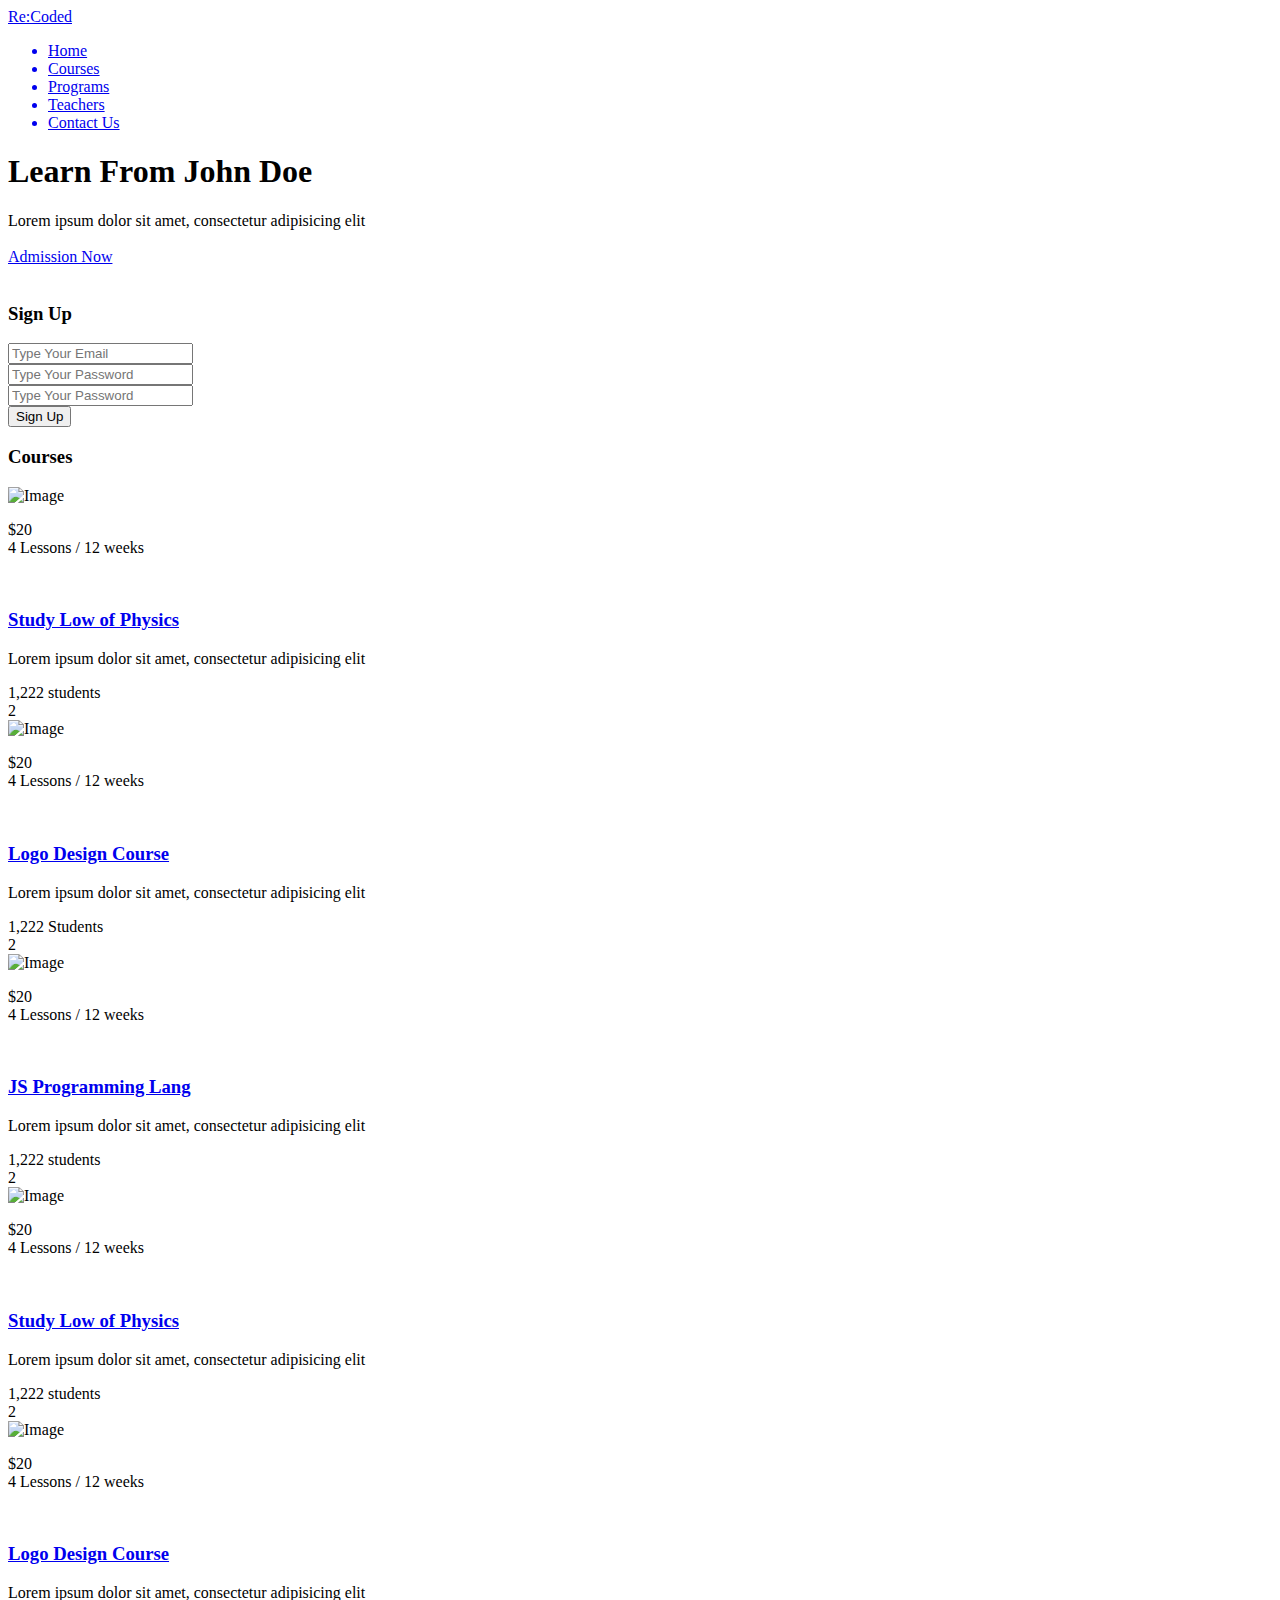
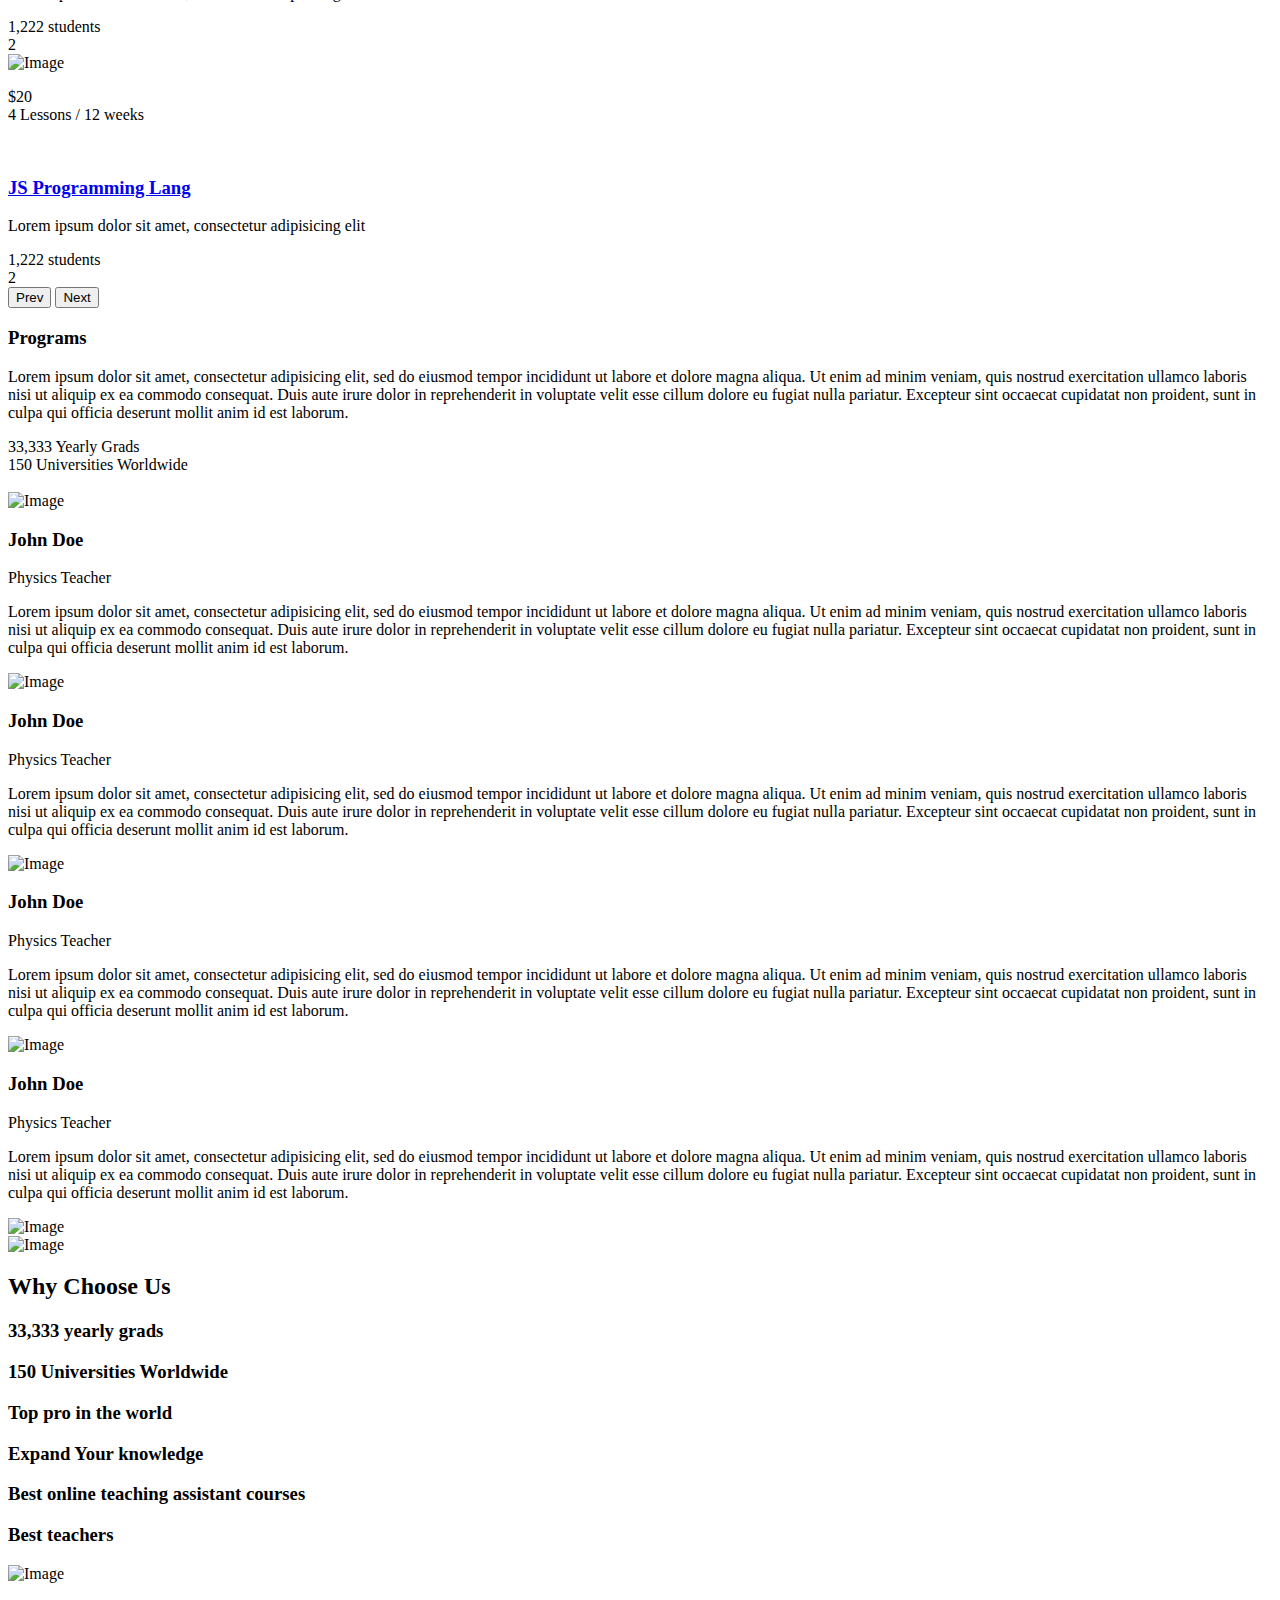
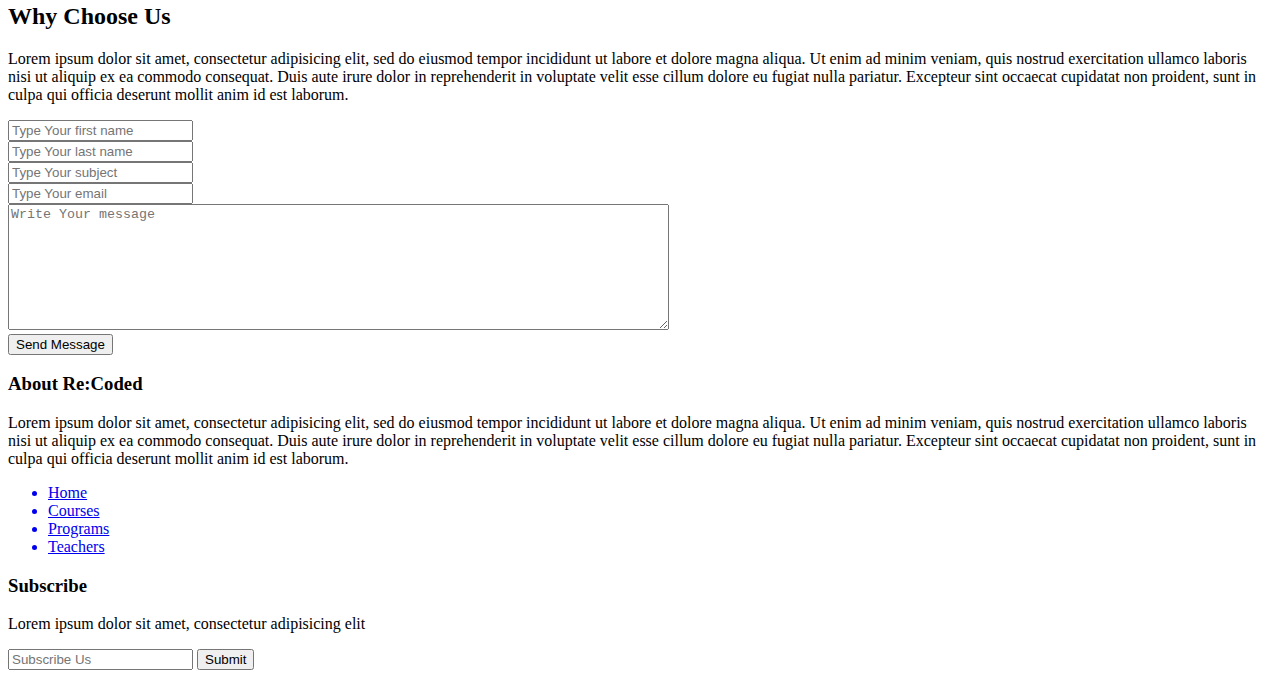
==== index.html @ f29c23ba "commitin' index.html" ====
<!DOCTYPE html>
<html lang="en" dir="ltr">
  <head>
    <meta charset="utf-8">
    <title>Re:Coded Landing Page</title>
  </head>
  <body>

    <!-- start the nav section-->
    <section id="nav-bar">
      <header>
        <div class="logo">
          <a href="https://www.re-coded.com">Re:Coded</a>
        </div>
        <div class="navbar">
          <nav>
            <ul>
              <a href="#"><li>Home</li></a>
              <a href="#"><li>Courses</li></a>
              <a href="#"><li>Programs</li></a>
              <a href="#"><li>Teachers</li></a>
              <a href="#"><li>Contact Us</li></a>
            </ul>
          </nav>
        </div>
      </header>
    </section>
    <!-- end the nav section-->


    <!-- start the portrait section-->
    <section id="portrait">
      <div class="container">
        <div class="row">
          <div class="col-md-">
            <div class="portrait-text">
              <h1>Learn From John Doe</h1>
              <span>Lorem ipsum dolor sit amet, consectetur adipisicing elit</span><br><br>
              <a href="#">Admission Now</a><br><br>
            </div>
            <div class="portrait-sign">
              <h3>Sign Up</h3>
              <form class="" action="index.html" method="post">
                <input type="email" name="email" value="" placeholder="Type Your Email" required><br>
                <input type="password" name="password" value="" placeholder="Type Your Password" required><br>
                <input type="password" name="password" value="" placeholder="Type Your Password" required><br>
                <input type="submit" value="Sign Up">
              </form>
            </div>
          </div>
        </div>
      </div>
    </section>
    <!-- end the portrait section-->



    <!-- start the courses section-->
    <section id="courses">
      <div class="container">
        <div class="row">
          <div class="col-md-12">
            <h3>Courses</h3>
          </div>
          <div class="col-md-12">
            <!-- courses details start -->
            <div class="col-md-4">
              <div class="course-details">
                <div class="course-img">
                  <img src="https://i.ibb.co/TqFjdjt/8c18c81d1f7c-original.jpg" alt="Image" width="400">
                </div>
                <div class="course-text">
                  <p>$20 <br> 4 Lessons / 12 weeks</p><br>
                  <a href="#"><h3>Study Low of Physics</h3></a>
                  <p>Lorem ipsum dolor sit amet, consectetur adipisicing elit</p>
                  <span>1,222 students <br> 2</span>
                </div>
              </div>
            </div>
            <!-- courses details end -->
            <!-- courses details start -->
            <div class="col-md-4">
              <div class="course-details">
                <div class="course-img">
                  <img src="https://i.ibb.co/TqFjdjt/8c18c81d1f7c-original.jpg" alt="Image" width="400">
                </div>
                <div class="course-text">
                  <p>$20 <br> 4 Lessons / 12 weeks</p><br>
                  <a href="#"><h3>Logo Design Course</h3></a>
                  <p>Lorem ipsum dolor sit amet, consectetur adipisicing elit</p>
                  <span>1,222 Students <br> 2</span>
                </div>
              </div>
            </div>
            <!-- courses details end -->
            <!-- courses details start -->
            <div class="col-md-4">
              <div class="course-details">
                <div class="course-img">
                  <img src="https://i.ibb.co/TqFjdjt/8c18c81d1f7c-original.jpg" alt="Image" width="400">
                </div>
                <div class="course-text">
                  <p>$20 <br> 4 Lessons / 12 weeks</p><br>
                  <a href="#"><h3>JS Programming Lang</h3></a>
                  <p>Lorem ipsum dolor sit amet, consectetur adipisicing elit</p>
                  <span>1,222 students <br> 2</span>
                </div>
              </div>
            </div>
            <!-- courses details end -->
            <!-- courses details start -->
            <div class="col-md-4">
              <div class="course-details">
                <div class="course-img">
                  <img src="https://i.ibb.co/TqFjdjt/8c18c81d1f7c-original.jpg" alt="Image" width="400">
                </div>
                <div class="course-text">
                  <p>$20 <br> 4 Lessons / 12 weeks</p><br>
                  <a href="#"><h3>Study Low of Physics</h3></a>
                  <p>Lorem ipsum dolor sit amet, consectetur adipisicing elit</p>
                  <span>1,222 students <br> 2</span>
                </div>
              </div>
            </div>
            <!-- courses details end -->
            <!-- courses details start -->
            <div class="col-md-4">
              <div class="course-details">
                <div class="course-img">
                  <img src="https://i.ibb.co/TqFjdjt/8c18c81d1f7c-original.jpg" alt="Image" width="400">
                </div>
                <div class="course-text">
                  <p>$20 <br> 4 Lessons / 12 weeks</p><br>
                  <a href="#"><h3>Logo Design Course</h3></a>
                  <p>Lorem ipsum dolor sit amet, consectetur adipisicing elit</p>
                  <span>1,222 students <br> 2</span>
                </div>
              </div>
            </div>
            <!-- courses details end -->
            <!-- courses details start -->
            <div class="col-md-4">
              <div class="course-details">
                <div class="course-img">
                  <img src="https://i.ibb.co/TqFjdjt/8c18c81d1f7c-original.jpg" alt="Image" width="400">
                </div>
                <div class="course-text">
                  <p>$20 <br> 4 Lessons / 12 weeks</p><br>
                  <a href="#"><h3>JS Programming Lang</h3></a>
                  <p>Lorem ipsum dolor sit amet, consectetur adipisicing elit</p>
                  <span>1,222 students <br> 2</span>
                </div>
              </div>
            </div>
            <!-- courses details end -->
          </div>
          <div class="col-md-12">
            <button type="button" name="button">Prev</button>
            <button type="button" name="button">Next</button>
          </div>
        </div>
      </div>
    </section>
    <!-- end the courses section-->



    <!-- start the programs section-->
    <section id="programs">
      <div class="container">
        <div class="row">
          <div class="col-md-12">
            <h3>Programs</h3>
            <p>Lorem ipsum dolor sit amet, consectetur adipisicing elit, sed do eiusmod tempor incididunt ut labore et dolore magna aliqua. Ut enim ad minim veniam, quis nostrud exercitation ullamco laboris nisi ut aliquip ex ea commodo consequat. Duis aute irure dolor in reprehenderit in voluptate velit esse cillum dolore eu fugiat nulla pariatur. Excepteur sint occaecat cupidatat non proident, sunt in culpa qui officia deserunt mollit anim id est laborum.</p>
            <span>33,333 Yearly Grads</span><br>
            <span>150 Universities Worldwide</span><br><br>
          </div>
          <div class="col-md-12">
            <!-- program's details start -->
            <div class="col-md-4">
              <div class="programs-details">
                <div class="programs-img">
                  <img src="https://i.ibb.co/TqFjdjt/8c18c81d1f7c-original.jpg" alt="Image" width="400">
                </div>
                <div class="programs-text">
                  <h3>John Doe</h3>
                  <span>Physics Teacher</span><br>
                  <p>Lorem ipsum dolor sit amet, consectetur adipisicing elit, sed do eiusmod tempor incididunt ut labore et dolore magna aliqua. Ut enim ad minim veniam, quis nostrud exercitation ullamco laboris nisi ut aliquip ex ea commodo consequat. Duis aute irure dolor in reprehenderit in voluptate velit esse cillum dolore eu fugiat nulla pariatur. Excepteur sint occaecat cupidatat non proident, sunt in culpa qui officia deserunt mollit anim id est laborum.</p>
                </div>
              </div>
            </div>
            <!-- program's details end -->
            <!-- program's details start -->
            <div class="col-md-4">
              <div class="programs-details">
                <div class="programs-img">
                  <img src="https://i.ibb.co/TqFjdjt/8c18c81d1f7c-original.jpg" alt="Image" width="400">
                </div>
                <div class="programs-text">
                  <h3>John Doe</h3>
                  <span>Physics Teacher</span><br>
                  <p>Lorem ipsum dolor sit amet, consectetur adipisicing elit, sed do eiusmod tempor incididunt ut labore et dolore magna aliqua. Ut enim ad minim veniam, quis nostrud exercitation ullamco laboris nisi ut aliquip ex ea commodo consequat. Duis aute irure dolor in reprehenderit in voluptate velit esse cillum dolore eu fugiat nulla pariatur. Excepteur sint occaecat cupidatat non proident, sunt in culpa qui officia deserunt mollit anim id est laborum.</p>
                </div>
              </div>
            </div>
            <!-- program's details end -->
            <!-- program's details start -->
            <div class="col-md-4">
              <div class="programs-details">
                <div class="programs-img">
                  <img src="https://i.ibb.co/TqFjdjt/8c18c81d1f7c-original.jpg" alt="Image" width="400">
                </div>
                <div class="programs-text">
                  <h3>John Doe</h3>
                  <span>Physics Teacher</span><br>
                  <p>Lorem ipsum dolor sit amet, consectetur adipisicing elit, sed do eiusmod tempor incididunt ut labore et dolore magna aliqua. Ut enim ad minim veniam, quis nostrud exercitation ullamco laboris nisi ut aliquip ex ea commodo consequat. Duis aute irure dolor in reprehenderit in voluptate velit esse cillum dolore eu fugiat nulla pariatur. Excepteur sint occaecat cupidatat non proident, sunt in culpa qui officia deserunt mollit anim id est laborum.</p>
                </div>
              </div>
            </div>
            <!-- program's details end -->
            <!-- program's details start -->
            <div class="col-md-4">
              <div class="programs-details">
                <div class="programs-img">
                  <img src="https://i.ibb.co/TqFjdjt/8c18c81d1f7c-original.jpg" alt="Image" width="400">
                </div>
                <div class="programs-text">
                  <h3>John Doe</h3>
                  <span>Physics Teacher</span><br>
                  <p>Lorem ipsum dolor sit amet, consectetur adipisicing elit, sed do eiusmod tempor incididunt ut labore et dolore magna aliqua. Ut enim ad minim veniam, quis nostrud exercitation ullamco laboris nisi ut aliquip ex ea commodo consequat. Duis aute irure dolor in reprehenderit in voluptate velit esse cillum dolore eu fugiat nulla pariatur. Excepteur sint occaecat cupidatat non proident, sunt in culpa qui officia deserunt mollit anim id est laborum.</p>
                </div>
              </div>
            </div>
            <!-- program's details end -->
            <div class="col-md-12">
              <div class="col-md-6">
                <img src="https://i.ibb.co/TqFjdjt/8c18c81d1f7c-original.jpg" alt="Image" width="400">
              </div>
              <div class="col-md-6">
                <img src="https://i.ibb.co/TqFjdjt/8c18c81d1f7c-original.jpg" alt="Image" width="400">
              </div>
            </div>
          </div>
        </div>
      </div>
    </section>
    <!-- end the programs section-->



    <!-- start the brief section-->
    <section id="brief">
      <div class="container">
        <div class="row">
          <div class="col-md-12">
            <div class="heading">
              <h2>Why Choose Us</h2>
            </div>
          </div>
          <div class="col-md-12">
            <h3>33,333 yearly grads</h3>
            <h3>150 Universities Worldwide</h3>
            <h3>Top pro in the world</h3>
            <h3>Expand Your knowledge</h3>
            <h3>Best online teaching assistant courses</h3>
            <h3>Best teachers</h3>
          </div>
          <div class="col-md-12">
            <div class="brief-img">
              <img src="https://i.ibb.co/TqFjdjt/8c18c81d1f7c-original.jpg" alt="Image" width="400">
            </div>
          </div>
        </div>
      </div>
    </section>
    <!-- end the brief section-->



    <!-- start the contact us section-->
    <section id="contact-us">
      <div class="container">
        <div class="row">
          <div class="col-md-12">
            <div class="heading">
              <h2>Why Choose Us</h2>
              <p>Lorem ipsum dolor sit amet, consectetur adipisicing elit, sed do eiusmod tempor incididunt ut labore et dolore magna aliqua. Ut enim ad minim veniam, quis nostrud exercitation ullamco laboris nisi ut aliquip ex ea commodo consequat. Duis aute irure dolor in reprehenderit in voluptate velit esse cillum dolore eu fugiat nulla pariatur. Excepteur sint occaecat cupidatat non proident, sunt in culpa qui officia deserunt mollit anim id est laborum.</p>
            </div>
          </div>
          <div class="col-md-12">
            <div class="contact-form">
              <form class="" action="index.html" method="post">
                <input type="text" name="name" value="" placeholder="Type Your first name" required><br>
                <input type="text" name="name" value="" placeholder="Type Your last name" required><br>
                <input type="text" name="subject" value="" placeholder="Type Your subject" required><br>
                <input type="email" name="email" value="" placeholder="Type Your email" required><br>
                <textarea name="name" rows="8" cols="80" placeholder="Write Your message" required></textarea><br>
                <input type="submit" value="Send Message">
              </form>
            </div>
          </div>
        </div>
      </div>
    </section>
    <!-- end the contact us section-->



    <!-- start the footer section-->
    <section id="footer">
      <footer>
        <div class="container">
          <div class="row">
            <div class="col-md-12">
              <div class="footer-intro">
                <h3>About Re:Coded</h3>
                <p>Lorem ipsum dolor sit amet, consectetur adipisicing elit, sed do eiusmod tempor incididunt ut labore et dolore magna aliqua. Ut enim ad minim veniam, quis nostrud exercitation ullamco laboris nisi ut aliquip ex ea commodo consequat. Duis aute irure dolor in reprehenderit in voluptate velit esse cillum dolore eu fugiat nulla pariatur. Excepteur sint occaecat cupidatat non proident, sunt in culpa qui officia deserunt mollit anim id est laborum.</p>
              </div>
            </div>
            <div class="col-md-6">
              <div class="footer-links">
                <ul>
                  <a href="#"><li>Home</li></a>
                  <a href="#"><li>Courses</li></a>
                  <a href="#"><li>Programs</li></a>
                  <a href="#"><li>Teachers</li></a>
                </ul>
              </div>
            </div>
            <div class="col-md-6">
              <div class="subscribe">
                <h3>Subscribe</h3>
                <p>Lorem ipsum dolor sit amet, consectetur adipisicing elit</p>
                <form class="" action="index.html" method="post">
                  <input type="text" name="" value="" placeholder="Subscribe Us">
                  <input type="submit" name="" value="Submit">
                </form>
              </div>
            </div>
          </div>
        </div>
      </footer>
    </section>
    <!-- end the footer section-->


  </body>
</html>
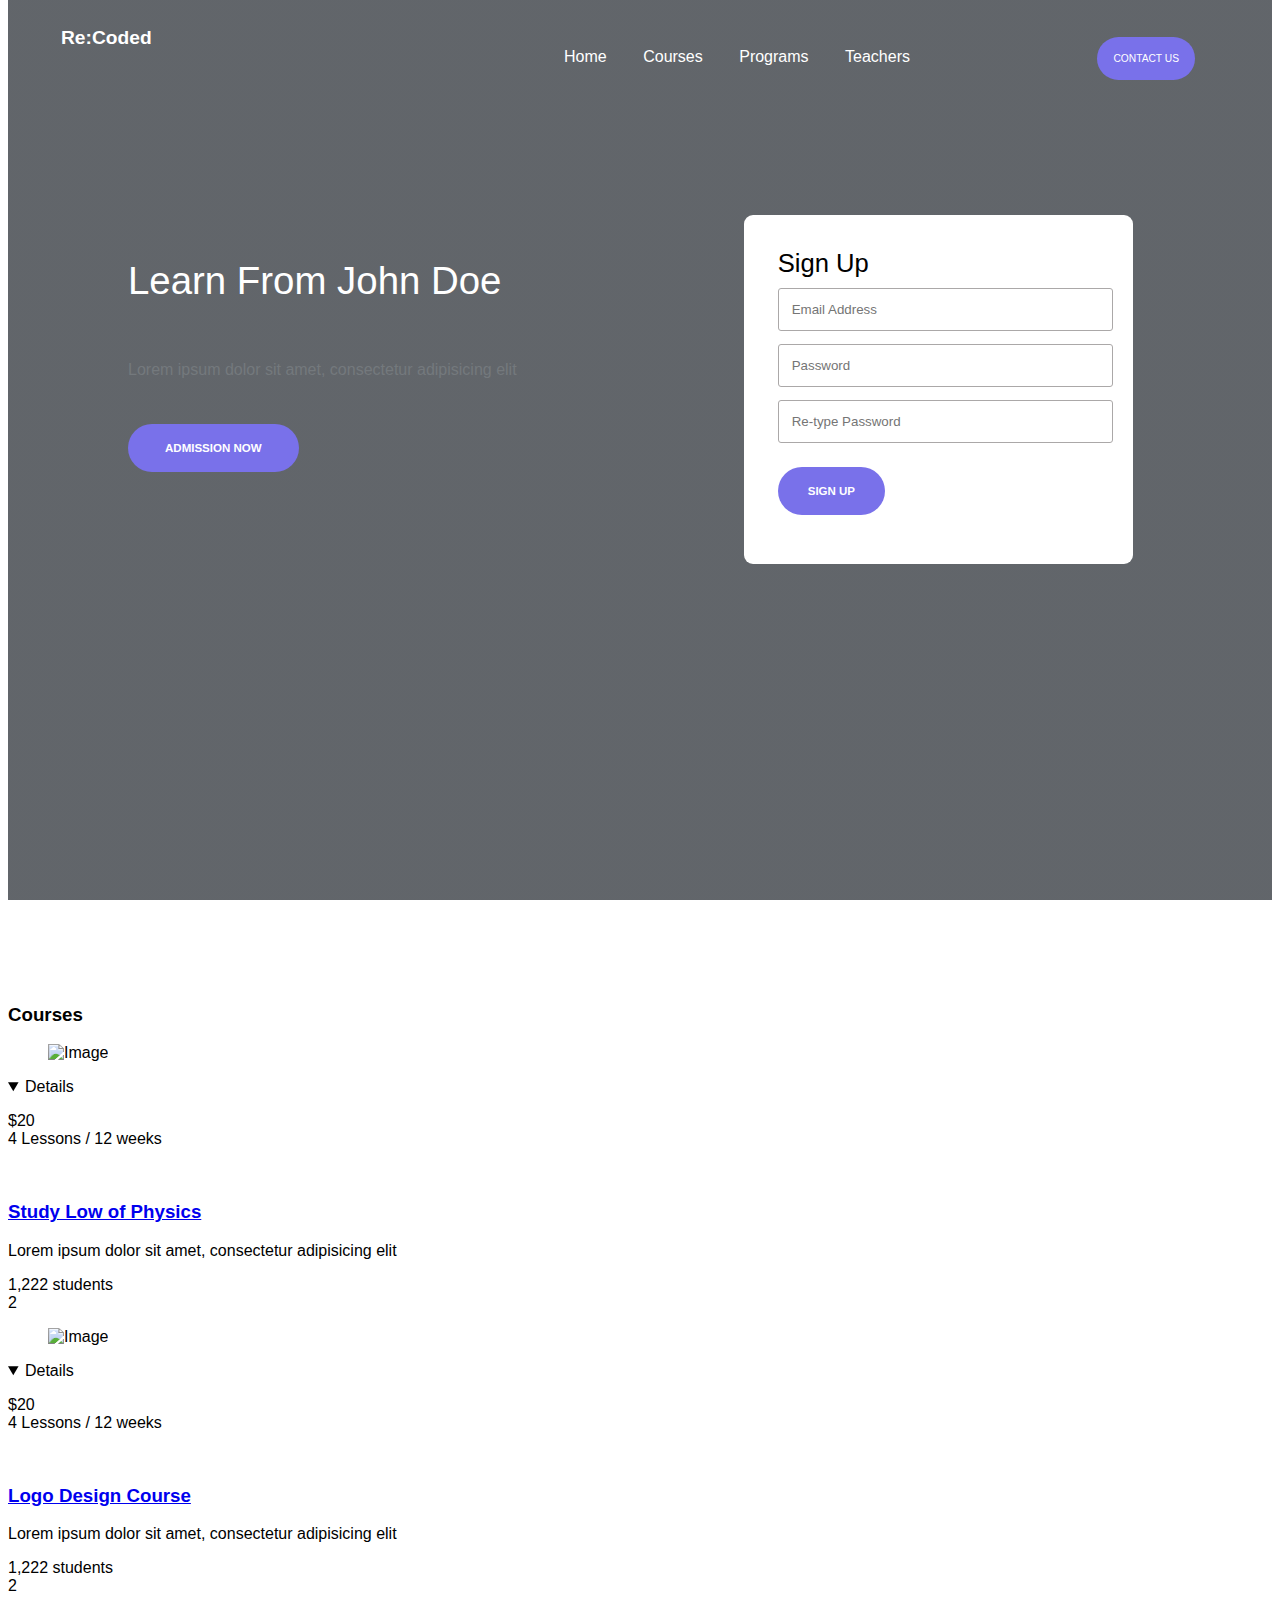
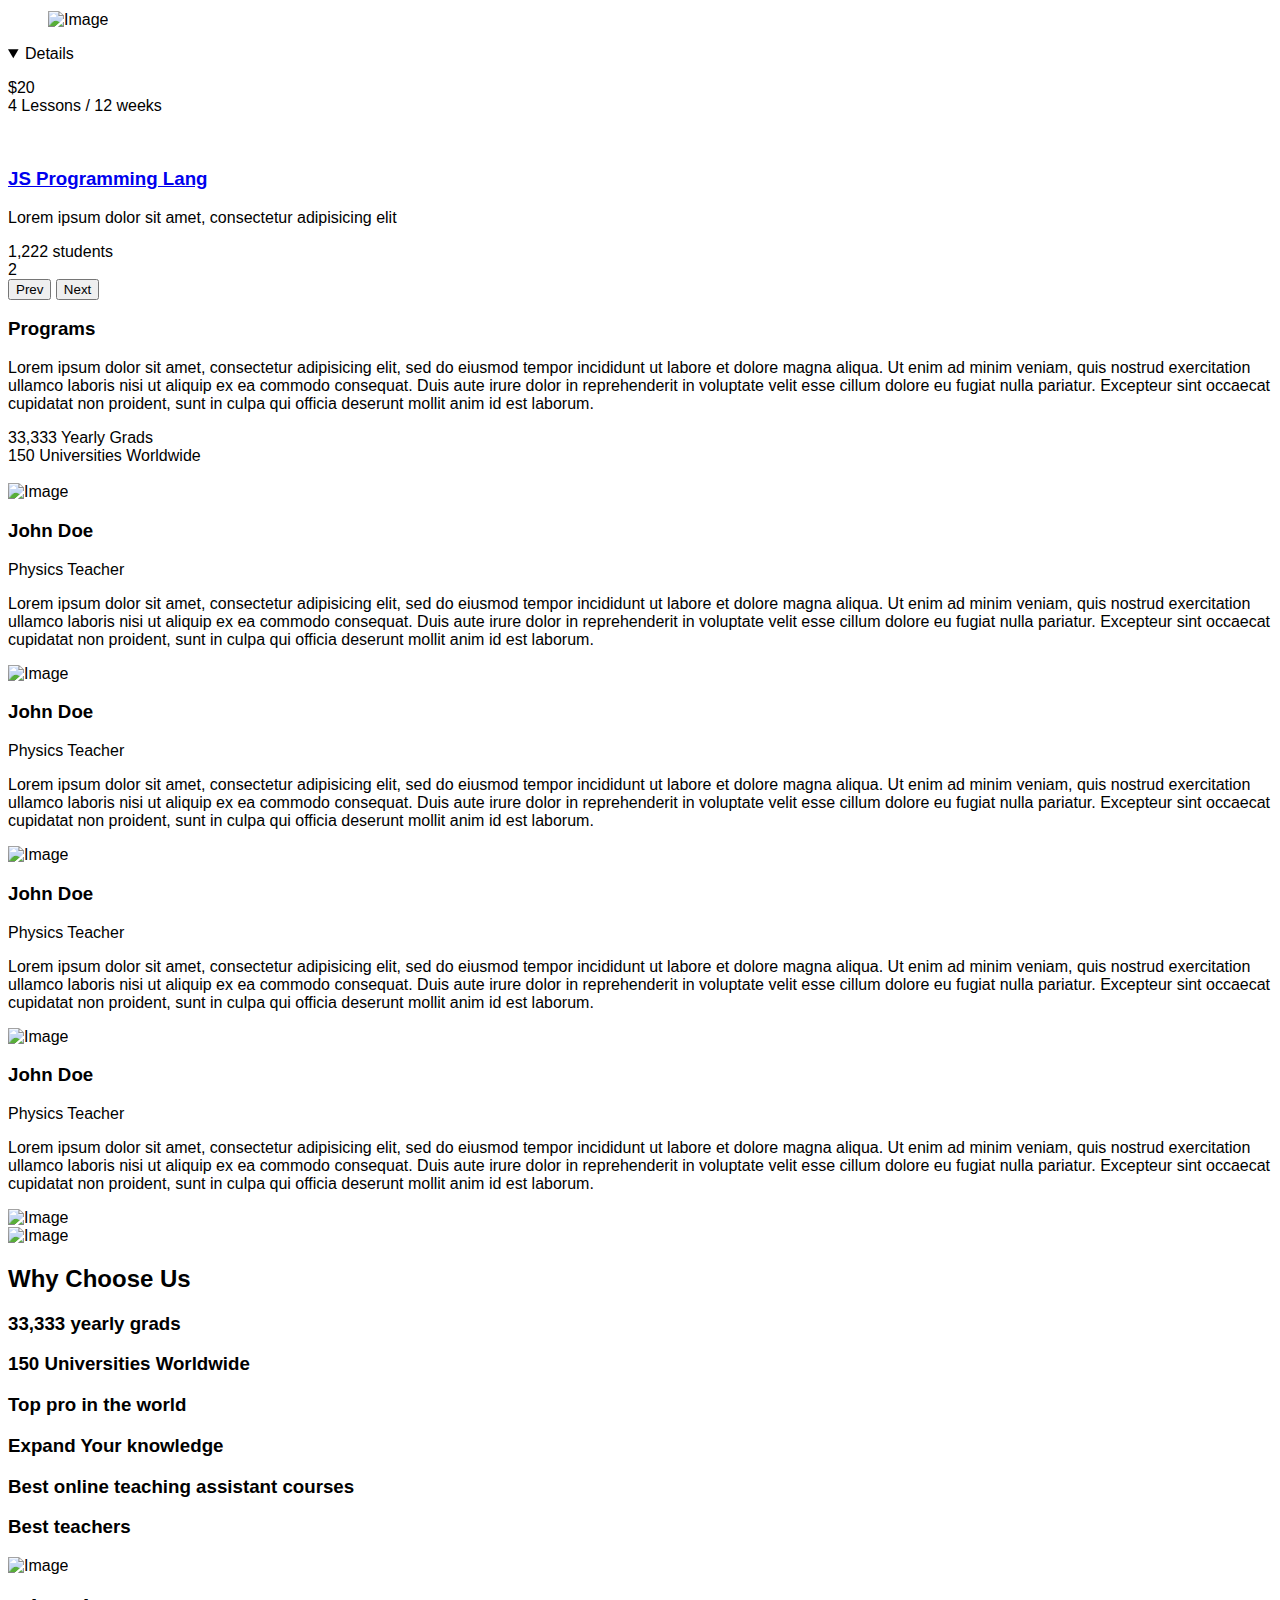
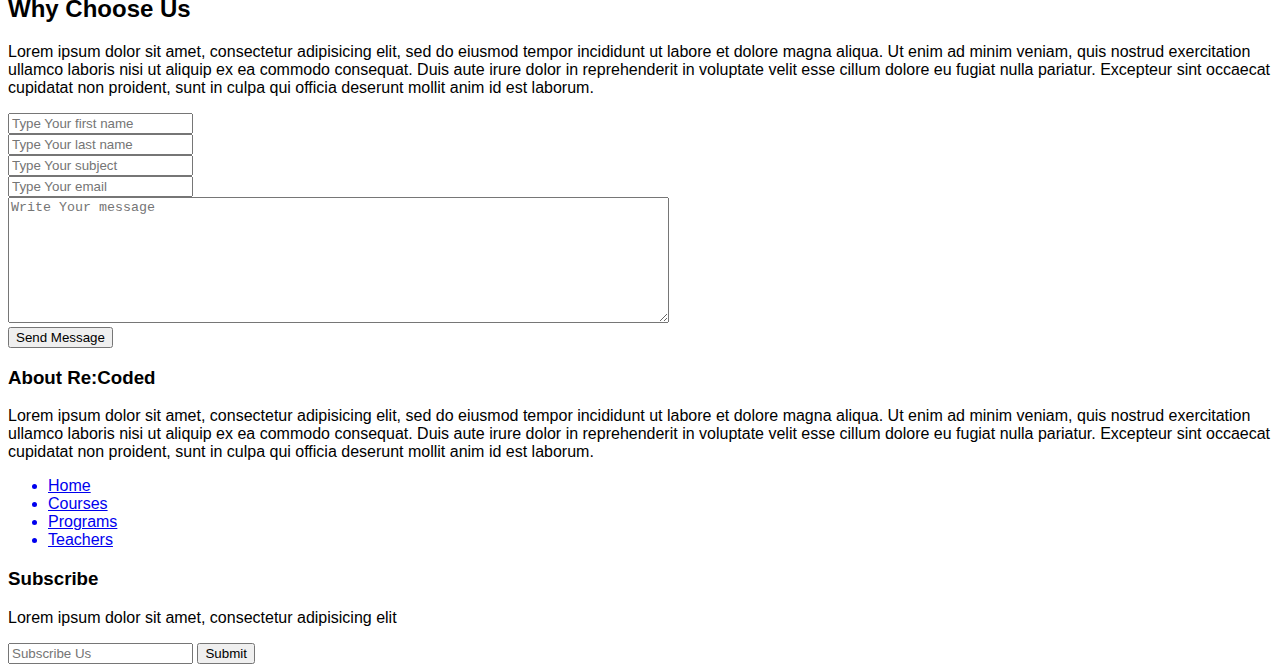
==== commit fb11ab20: "commit branch" ====
--- a/index.html
+++ b/index.html
@@ -1,29 +1,15 @@
 <!DOCTYPE html>
-<html lang="en" dir="ltr">
+<html lang="zxx" dir="ltr">
   <head>
     <meta charset="utf-8">
     <title>Re:Coded Landing Page</title>
+    <link rel="stylesheet" href="./css/style.css">
   </head>
   <body>
 
     <!-- start the nav section-->
-    <section id="nav-bar">
-      <header>
-        <div class="logo">
-          <a href="https://www.re-coded.com">Re:Coded</a>
-        </div>
-        <div class="navbar">
-          <nav>
-            <ul>
-              <a href="#"><li>Home</li></a>
-              <a href="#"><li>Courses</li></a>
-              <a href="#"><li>Programs</li></a>
-              <a href="#"><li>Teachers</li></a>
-              <a href="#"><li>Contact Us</li></a>
-            </ul>
-          </nav>
-        </div>
-      </header>
+    <section id="navbar">
+
     </section>
     <!-- end the nav section-->
 
@@ -33,18 +19,34 @@
       <div class="container">
         <div class="row">
           <div class="col-md-">
+            <header>
+              <div class="logo">
+                <a href="https://www.re-coded.com">Re:Coded</a>
+              </div>
+              <div class="navbar">
+                <nav>
+                  <ul>
+                    <li><a href="#">Home</a></li>
+                    <li><a href="#">Courses</a></li>
+                    <li><a href="#">Programs</a></li>
+                    <li><a href="#">Teachers</a></li>
+                    <li class="contact-button"><a href="#">CONTACT US</a></li>
+                  </ul>
+                </nav>
+              </div>
+            </header>
             <div class="portrait-text">
               <h1>Learn From John Doe</h1>
-              <span>Lorem ipsum dolor sit amet, consectetur adipisicing elit</span><br><br>
-              <a href="#">Admission Now</a><br><br>
+              <p>Lorem ipsum dolor sit amet, consectetur adipisicing elit</p>
+              <a href="#">ADMISSION NOW</a>
             </div>
             <div class="portrait-sign">
               <h3>Sign Up</h3>
               <form class="" action="index.html" method="post">
-                <input type="email" name="email" value="" placeholder="Type Your Email" required><br>
-                <input type="password" name="password" value="" placeholder="Type Your Password" required><br>
-                <input type="password" name="password" value="" placeholder="Type Your Password" required><br>
-                <input type="submit" value="Sign Up">
+                <input type="email" name="email" value="" placeholder="Email Address" required><br>
+                <input type="password" name="password" value="" placeholder="Password" required><br>
+                <input type="password" name="password" value="" placeholder="Re-type Password" required><br>
+                <a href="#">SIGN UP</a>
               </form>
             </div>
           </div>
@@ -52,6 +54,8 @@
       </div>
     </section>
     <!-- end the portrait section-->
+
+    <div class="clearfix"></div>
 
 
 
@@ -63,17 +67,24 @@
             <h3>Courses</h3>
           </div>
           <div class="col-md-12">
+
+
+
             <!-- courses details start -->
             <div class="col-md-4">
               <div class="course-details">
                 <div class="course-img">
-                  <img src="https://i.ibb.co/TqFjdjt/8c18c81d1f7c-original.jpg" alt="Image" width="400">
+                  <figure>
+                    <img src="./images/img_2.jpg" alt="Image" width="400">
+                  </figure>
                 </div>
                 <div class="course-text">
-                  <p>$20 <br> 4 Lessons / 12 weeks</p><br>
-                  <a href="#"><h3>Study Low of Physics</h3></a>
-                  <p>Lorem ipsum dolor sit amet, consectetur adipisicing elit</p>
-                  <span>1,222 students <br> 2</span>
+                  <details open>
+                    <p>$20 <br> 4 Lessons / 12 weeks</p><br>
+                    <a href="#"><h3>Study Low of Physics</h3></a>
+                    <p>Lorem ipsum dolor sit amet, consectetur adipisicing elit</p>
+                    <span>1,222 students <br> 2</span>
+                  </details>
                 </div>
               </div>
             </div>
@@ -82,13 +93,17 @@
             <div class="col-md-4">
               <div class="course-details">
                 <div class="course-img">
-                  <img src="https://i.ibb.co/TqFjdjt/8c18c81d1f7c-original.jpg" alt="Image" width="400">
+                  <figure>
+                    <img src="./images/img_2.jpg" alt="Image" width="400">
+                  </figure>
                 </div>
                 <div class="course-text">
-                  <p>$20 <br> 4 Lessons / 12 weeks</p><br>
-                  <a href="#"><h3>Logo Design Course</h3></a>
-                  <p>Lorem ipsum dolor sit amet, consectetur adipisicing elit</p>
-                  <span>1,222 Students <br> 2</span>
+                  <details open>
+                    <p>$20 <br> 4 Lessons / 12 weeks</p><br>
+                    <a href="#"><h3>Logo Design Course</h3></a>
+                    <p>Lorem ipsum dolor sit amet, consectetur adipisicing elit</p>
+                    <span>1,222 students <br> 2</span>
+                  </details>
                 </div>
               </div>
             </div>
@@ -97,58 +112,17 @@
             <div class="col-md-4">
               <div class="course-details">
                 <div class="course-img">
-                  <img src="https://i.ibb.co/TqFjdjt/8c18c81d1f7c-original.jpg" alt="Image" width="400">
+                  <figure>
+                    <img src="./images/img_6.jpg" alt="Image" width="400">
+                  </figure>
                 </div>
                 <div class="course-text">
-                  <p>$20 <br> 4 Lessons / 12 weeks</p><br>
-                  <a href="#"><h3>JS Programming Lang</h3></a>
-                  <p>Lorem ipsum dolor sit amet, consectetur adipisicing elit</p>
-                  <span>1,222 students <br> 2</span>
-                </div>
-              </div>
-            </div>
-            <!-- courses details end -->
-            <!-- courses details start -->
-            <div class="col-md-4">
-              <div class="course-details">
-                <div class="course-img">
-                  <img src="https://i.ibb.co/TqFjdjt/8c18c81d1f7c-original.jpg" alt="Image" width="400">
-                </div>
-                <div class="course-text">
-                  <p>$20 <br> 4 Lessons / 12 weeks</p><br>
-                  <a href="#"><h3>Study Low of Physics</h3></a>
-                  <p>Lorem ipsum dolor sit amet, consectetur adipisicing elit</p>
-                  <span>1,222 students <br> 2</span>
-                </div>
-              </div>
-            </div>
-            <!-- courses details end -->
-            <!-- courses details start -->
-            <div class="col-md-4">
-              <div class="course-details">
-                <div class="course-img">
-                  <img src="https://i.ibb.co/TqFjdjt/8c18c81d1f7c-original.jpg" alt="Image" width="400">
-                </div>
-                <div class="course-text">
-                  <p>$20 <br> 4 Lessons / 12 weeks</p><br>
-                  <a href="#"><h3>Logo Design Course</h3></a>
-                  <p>Lorem ipsum dolor sit amet, consectetur adipisicing elit</p>
-                  <span>1,222 students <br> 2</span>
-                </div>
-              </div>
-            </div>
-            <!-- courses details end -->
-            <!-- courses details start -->
-            <div class="col-md-4">
-              <div class="course-details">
-                <div class="course-img">
-                  <img src="https://i.ibb.co/TqFjdjt/8c18c81d1f7c-original.jpg" alt="Image" width="400">
-                </div>
-                <div class="course-text">
-                  <p>$20 <br> 4 Lessons / 12 weeks</p><br>
-                  <a href="#"><h3>JS Programming Lang</h3></a>
-                  <p>Lorem ipsum dolor sit amet, consectetur adipisicing elit</p>
-                  <span>1,222 students <br> 2</span>
+                  <details open>
+                    <p>$20 <br> 4 Lessons / 12 weeks</p><br>
+                    <a href="#"><h3>JS Programming Lang</h3></a>
+                    <p>Lorem ipsum dolor sit amet, consectetur adipisicing elit</p>
+                    <span>1,222 students <br> 2</span>
+                  </details>
                 </div>
               </div>
             </div>
@@ -170,8 +144,10 @@
       <div class="container">
         <div class="row">
           <div class="col-md-12">
-            <h3>Programs</h3>
-            <p>Lorem ipsum dolor sit amet, consectetur adipisicing elit, sed do eiusmod tempor incididunt ut labore et dolore magna aliqua. Ut enim ad minim veniam, quis nostrud exercitation ullamco laboris nisi ut aliquip ex ea commodo consequat. Duis aute irure dolor in reprehenderit in voluptate velit esse cillum dolore eu fugiat nulla pariatur. Excepteur sint occaecat cupidatat non proident, sunt in culpa qui officia deserunt mollit anim id est laborum.</p>
+            <article class="">
+              <h3>Programs</h3>
+              <p>Lorem ipsum dolor sit amet, consectetur adipisicing elit, sed do eiusmod tempor incididunt ut labore et dolore magna aliqua. Ut enim ad minim veniam, quis nostrud exercitation ullamco laboris nisi ut aliquip ex ea commodo consequat. Duis aute irure dolor in reprehenderit in voluptate velit esse cillum dolore eu fugiat nulla pariatur. Excepteur sint occaecat cupidatat non proident, sunt in culpa qui officia deserunt mollit anim id est laborum.</p>
+            </article>
             <span>33,333 Yearly Grads</span><br>
             <span>150 Universities Worldwide</span><br><br>
           </div>
@@ -184,8 +160,10 @@
                 </div>
                 <div class="programs-text">
                   <h3>John Doe</h3>
-                  <span>Physics Teacher</span><br>
-                  <p>Lorem ipsum dolor sit amet, consectetur adipisicing elit, sed do eiusmod tempor incididunt ut labore et dolore magna aliqua. Ut enim ad minim veniam, quis nostrud exercitation ullamco laboris nisi ut aliquip ex ea commodo consequat. Duis aute irure dolor in reprehenderit in voluptate velit esse cillum dolore eu fugiat nulla pariatur. Excepteur sint occaecat cupidatat non proident, sunt in culpa qui officia deserunt mollit anim id est laborum.</p>
+                  <article class="">
+                    <span>Physics Teacher</span><br>
+                    <p>Lorem ipsum dolor sit amet, consectetur adipisicing elit, sed do eiusmod tempor incididunt ut labore et dolore magna aliqua. Ut enim ad minim veniam, quis nostrud exercitation ullamco laboris nisi ut aliquip ex ea commodo consequat. Duis aute irure dolor in reprehenderit in voluptate velit esse cillum dolore eu fugiat nulla pariatur. Excepteur sint occaecat cupidatat non proident, sunt in culpa qui officia deserunt mollit anim id est laborum.</p>
+                  </article>
                 </div>
               </div>
             </div>
@@ -198,8 +176,10 @@
                 </div>
                 <div class="programs-text">
                   <h3>John Doe</h3>
-                  <span>Physics Teacher</span><br>
-                  <p>Lorem ipsum dolor sit amet, consectetur adipisicing elit, sed do eiusmod tempor incididunt ut labore et dolore magna aliqua. Ut enim ad minim veniam, quis nostrud exercitation ullamco laboris nisi ut aliquip ex ea commodo consequat. Duis aute irure dolor in reprehenderit in voluptate velit esse cillum dolore eu fugiat nulla pariatur. Excepteur sint occaecat cupidatat non proident, sunt in culpa qui officia deserunt mollit anim id est laborum.</p>
+                  <article class="">
+                    <span>Physics Teacher</span><br>
+                    <p>Lorem ipsum dolor sit amet, consectetur adipisicing elit, sed do eiusmod tempor incididunt ut labore et dolore magna aliqua. Ut enim ad minim veniam, quis nostrud exercitation ullamco laboris nisi ut aliquip ex ea commodo consequat. Duis aute irure dolor in reprehenderit in voluptate velit esse cillum dolore eu fugiat nulla pariatur. Excepteur sint occaecat cupidatat non proident, sunt in culpa qui officia deserunt mollit anim id est laborum.</p>
+                  </article>
                 </div>
               </div>
             </div>
@@ -212,8 +192,10 @@
                 </div>
                 <div class="programs-text">
                   <h3>John Doe</h3>
-                  <span>Physics Teacher</span><br>
-                  <p>Lorem ipsum dolor sit amet, consectetur adipisicing elit, sed do eiusmod tempor incididunt ut labore et dolore magna aliqua. Ut enim ad minim veniam, quis nostrud exercitation ullamco laboris nisi ut aliquip ex ea commodo consequat. Duis aute irure dolor in reprehenderit in voluptate velit esse cillum dolore eu fugiat nulla pariatur. Excepteur sint occaecat cupidatat non proident, sunt in culpa qui officia deserunt mollit anim id est laborum.</p>
+                  <article class="">
+                    <span>Physics Teacher</span><br>
+                    <p>Lorem ipsum dolor sit amet, consectetur adipisicing elit, sed do eiusmod tempor incididunt ut labore et dolore magna aliqua. Ut enim ad minim veniam, quis nostrud exercitation ullamco laboris nisi ut aliquip ex ea commodo consequat. Duis aute irure dolor in reprehenderit in voluptate velit esse cillum dolore eu fugiat nulla pariatur. Excepteur sint occaecat cupidatat non proident, sunt in culpa qui officia deserunt mollit anim id est laborum.</p>
+                  </article>
                 </div>
               </div>
             </div>
@@ -226,8 +208,10 @@
                 </div>
                 <div class="programs-text">
                   <h3>John Doe</h3>
-                  <span>Physics Teacher</span><br>
-                  <p>Lorem ipsum dolor sit amet, consectetur adipisicing elit, sed do eiusmod tempor incididunt ut labore et dolore magna aliqua. Ut enim ad minim veniam, quis nostrud exercitation ullamco laboris nisi ut aliquip ex ea commodo consequat. Duis aute irure dolor in reprehenderit in voluptate velit esse cillum dolore eu fugiat nulla pariatur. Excepteur sint occaecat cupidatat non proident, sunt in culpa qui officia deserunt mollit anim id est laborum.</p>
+                  <article class="">
+                    <span>Physics Teacher</span><br>
+                    <p>Lorem ipsum dolor sit amet, consectetur adipisicing elit, sed do eiusmod tempor incididunt ut labore et dolore magna aliqua. Ut enim ad minim veniam, quis nostrud exercitation ullamco laboris nisi ut aliquip ex ea commodo consequat. Duis aute irure dolor in reprehenderit in voluptate velit esse cillum dolore eu fugiat nulla pariatur. Excepteur sint occaecat cupidatat non proident, sunt in culpa qui officia deserunt mollit anim id est laborum.</p>
+                  </article>
                 </div>
               </div>
             </div>
--- a/css/style.css
+++ b/css/style.css
@@ -0,0 +1,224 @@
+
+html{
+  scroll-behavior: smooth;
+}
+
+body{
+  font-family: sans-serif;
+
+}
+
+
+
+  /* start navbar section */
+#navbar{
+  background-color: transparent;
+  z-index: 1000;
+  position: relative;
+
+}
+
+.navbar{
+  float: right;
+  position: relative;
+  top: 19px;
+  right: 48px;
+}
+
+.logo{
+  width: 10%;
+  margin: 53px;
+  position: relative;
+  top: 27px;
+}
+
+.logo a{
+  text-decoration: none;
+  color: white;
+  font-weight: 900;
+  font-size: 1.5vw;
+
+}
+
+.navbar nav ul{
+  list-style: none;
+
+}
+
+nav ul li:nth-child(n+5){
+  left: -29px;
+  background-color: rgb(121, 113, 234);
+  border-radius: 27px;
+  border-radius: 27px;
+  padding: 11px;
+  padding-right: 20px;
+  padding-left: 20px;
+  font-size: 0.8vw;
+
+}
+
+
+.navbar nav ul li{
+  display: inline-block;
+  position: relative;
+  top: -78px;
+  right: 196px;
+  transition: all 1s ease;
+  padding: 16px;
+  border-bottom-color: white;
+  font-weight: 100;
+
+
+
+}
+
+.navbar nav ul li:hover{
+  display: inline-block;
+  padding: 11px;
+  position: relative;
+  top: -78px;
+  right: 196px;
+  border-bottom-style: solid;
+  border-bottom-width: thin;
+  border-bottom-color: white;
+  transition:all 1s ease;
+  transform: translateY(50%);
+
+}
+
+.navbar nav ul li a{
+  text-decoration: none;
+  /* color: white; */
+  color: white;
+  font-weight: 100;
+
+}
+
+
+/* start new portrait section */
+
+#portrait{
+  /* background-color: white; */
+  background-image: url(../images/hero_1.jpg);
+  background-size: cover;
+  background-repeat: no-repeat;
+  width: 100%;
+  height: 100vh;
+  position: relative;
+  top: -53px;
+  overflow: visible;
+  z-index: 1;
+  background-position: 0px 0px;
+
+
+}
+
+
+#portrait:before{
+  top: 0;
+  content: "";
+  left: 0;
+  right: 0;
+  display: block;
+  background-repeat: no-repeat;
+  background-image: linear-gradient(rgba(58, 63, 69,0.8), rgba(58, 63, 69,0.8)), url(../images/hotel3.jpg);
+  width: 100%;
+  height: 100vh;
+  z-index: -1;
+  position: absolute;
+}
+
+.clearfix{
+  content:"";
+  clear: both;
+  padding-top: 1em;
+  padding-bottom: 1em;
+}
+
+.portrait-text{
+  width: 50%;
+  position: relative;
+  top: 184px;
+  right: -120px;
+}
+
+.portrait-text h1{
+  font-size: 3vw;
+  color: white;
+  font-weight: 500;
+}
+
+.portrait-text p{
+  color: #74797d;
+  padding: 2em 0;
+
+}
+
+.portrait-text a{
+  position: relative;
+  transition: all 1s ease;
+  text-decoration: none;
+  color: white;
+  background-color: rgb(121, 113, 234);
+  border-radius: 27px;
+  padding: 18px;
+  padding-right: 37px;
+  padding-left: 37px;
+  font-size: .9vw;
+  font-weight: 700;
+  top: 11px;
+}
+
+.portrait-sign a {
+  position: relative;
+  transition: all 1s ease;
+  text-decoration: none;
+  color: white;
+  background-color: rgb(121, 113, 234);
+  border-radius: 27px;
+  padding: 18px;
+  padding-right: 30px;
+  padding-left: 30px;
+  font-size: .9vw;
+  font-weight: 700;
+  top: 25px;
+}
+
+
+.portrait-sign{
+  width: 27%;
+  float: right;
+  background-color: white;
+  padding: 1.5em;
+  border-radius: 9px;
+  position: relative;
+  right: 11%;
+  top: -46px;
+  padding-bottom: 5em;
+
+}
+
+.portrait-sign h3{
+  margin: 10px;
+  font-weight: 100;
+  font-size: 2vw;
+}
+
+.portrait-sign form{
+  margin: 10px;
+}
+
+.portrait-sign form input{
+  padding: 13px;
+  width: 24vw;
+  margin-bottom: 13px;
+  color: #32363a;
+  border-radius: 3px;
+  border-color: #aba8a8;
+  border-style: solid;
+  border-width: 1px;
+}
+
+/* .portrait-sign form input:nth-child(n+3){
+  margin-bottom: 1px;
+} */
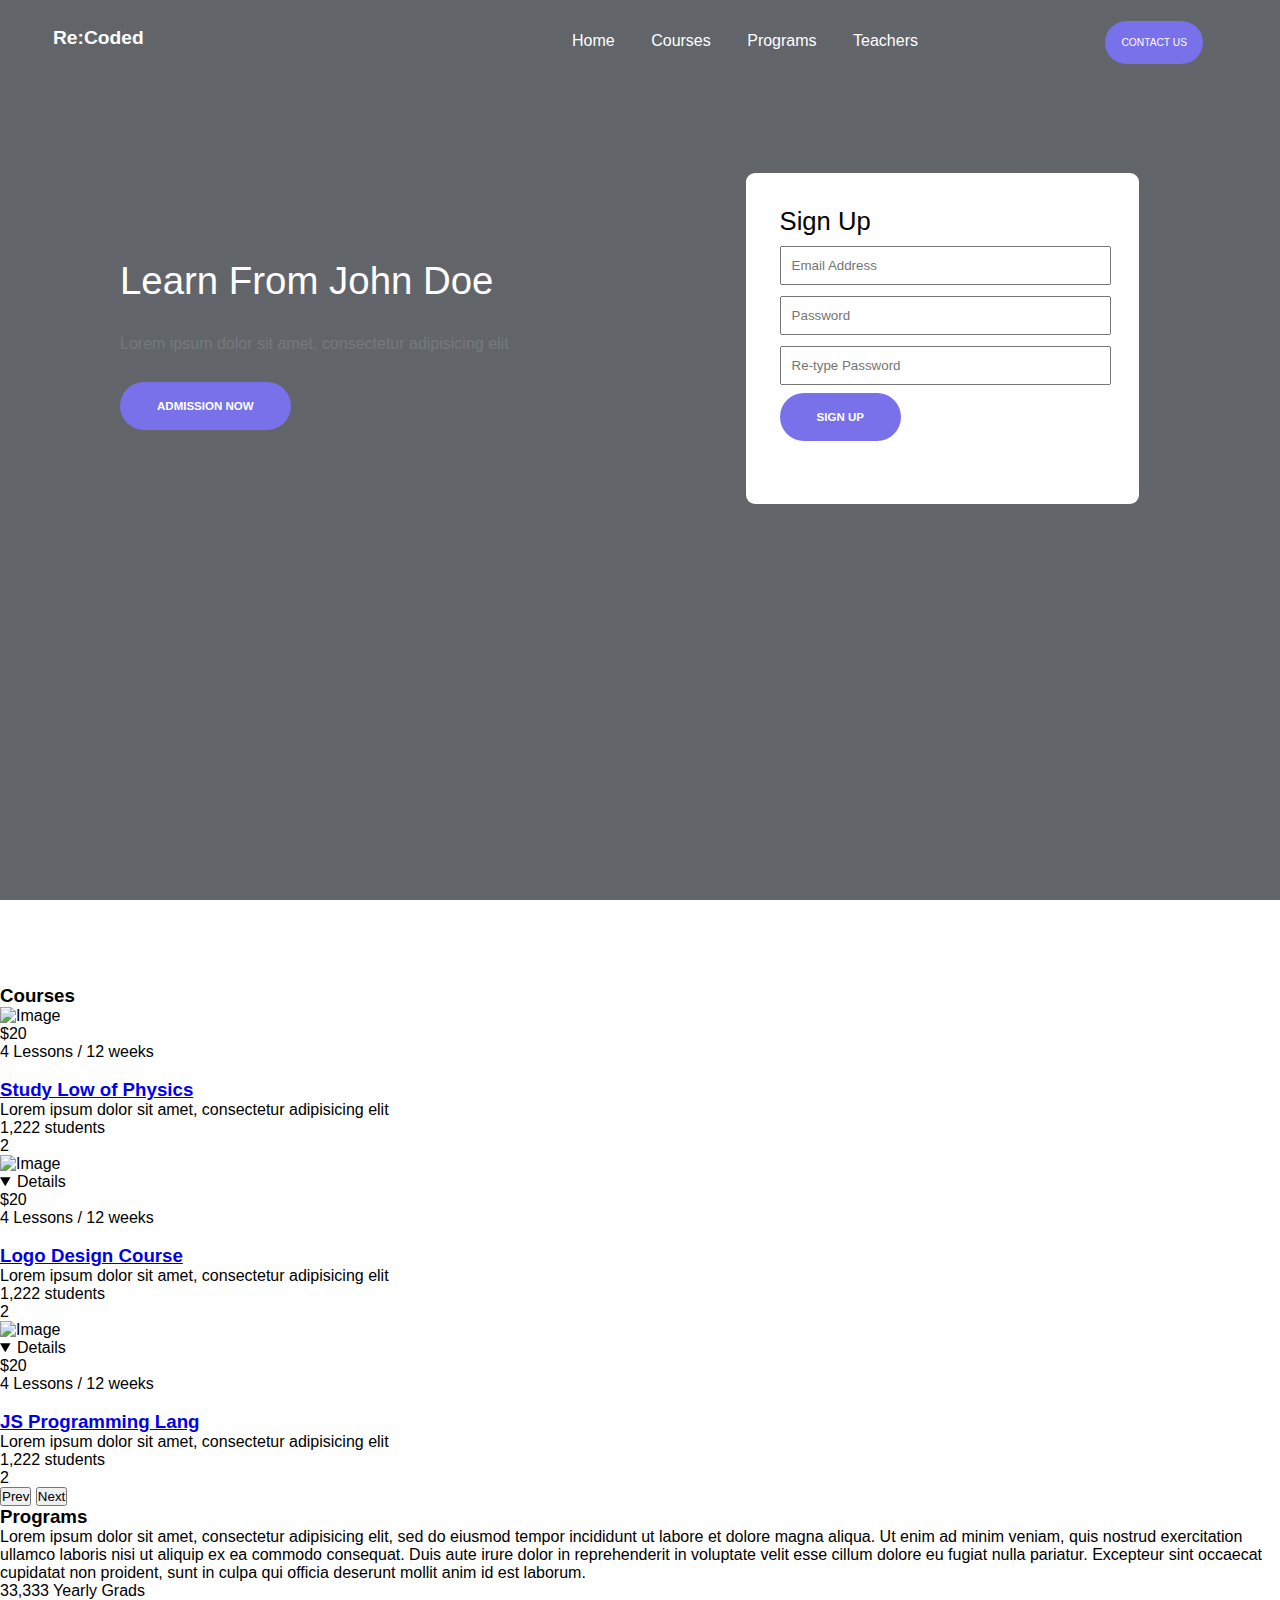
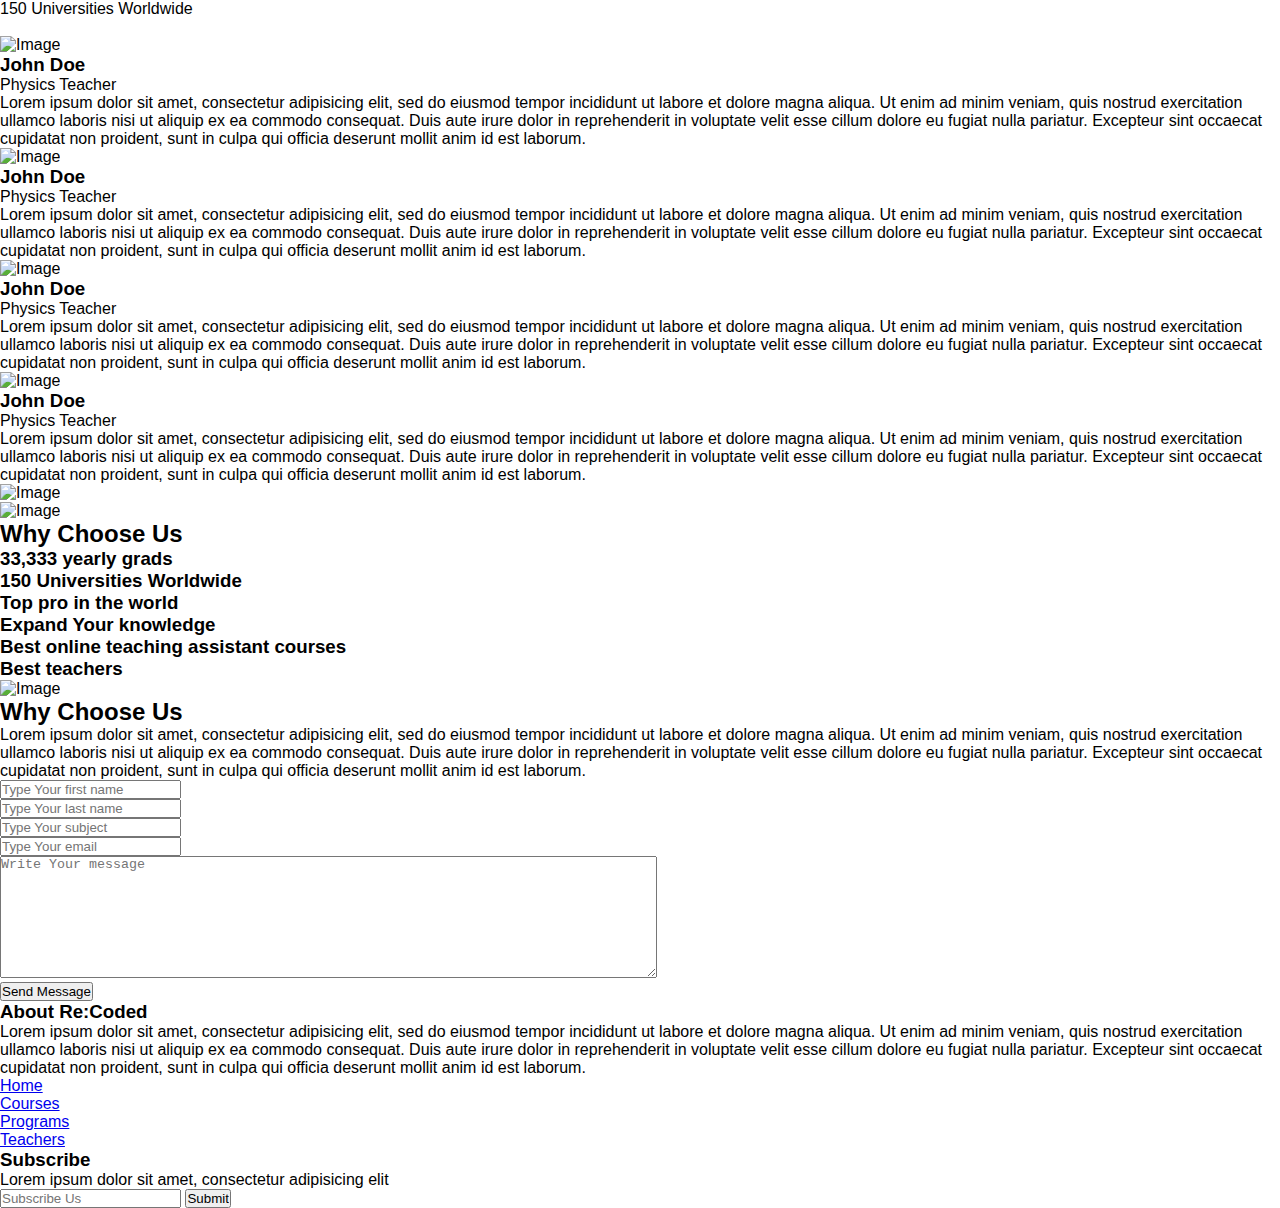
==== commit b6f07e52: "adding necessary styles to branch" ====
--- a/index.html
+++ b/index.html
@@ -68,23 +68,19 @@
           </div>
           <div class="col-md-12">
 
-
-
             <!-- courses details start -->
             <div class="col-md-4">
               <div class="course-details">
                 <div class="course-img">
                   <figure>
-                    <img src="./images/img_2.jpg" alt="Image" width="400">
+                    <img src="./images/img_1.jpg" alt="Image" width="400">
                   </figure>
                 </div>
                 <div class="course-text">
-                  <details open>
                     <p>$20 <br> 4 Lessons / 12 weeks</p><br>
                     <a href="#"><h3>Study Low of Physics</h3></a>
-                    <p>Lorem ipsum dolor sit amet, consectetur adipisicing elit</p>
-                    <span>1,222 students <br> 2</span>
-                  </details>
+                    <p class="details">Lorem ipsum dolor sit amet, consectetur adipisicing elit</p>
+                    <p>1,222 students <br> 2</p>
                 </div>
               </div>
             </div>
--- a/css/style.css
+++ b/css/style.css
@@ -1,3 +1,7 @@
+*{
+  margin: 0;
+  padding: 0;
+}
 
 html{
   scroll-behavior: smooth;
@@ -154,7 +158,7 @@
 
 }
 
-.portrait-text a{
+.portrait-text a, .portrait-sign a {
   position: relative;
   transition: all 1s ease;
   text-decoration: none;
@@ -169,22 +173,6 @@
   top: 11px;
 }
 
-.portrait-sign a {
-  position: relative;
-  transition: all 1s ease;
-  text-decoration: none;
-  color: white;
-  background-color: rgb(121, 113, 234);
-  border-radius: 27px;
-  padding: 18px;
-  padding-right: 30px;
-  padding-left: 30px;
-  font-size: .9vw;
-  font-weight: 700;
-  top: 25px;
-}
-
-
 .portrait-sign{
   width: 27%;
   float: right;
@@ -209,16 +197,50 @@
 }
 
 .portrait-sign form input{
-  padding: 13px;
+  padding: 10px;
   width: 24vw;
-  margin-bottom: 13px;
+  margin-bottom: 11px;
   color: #32363a;
-  border-radius: 3px;
-  border-color: #aba8a8;
-  border-style: solid;
-  border-width: 1px;
 }
 
 /* .portrait-sign form input:nth-child(n+3){
   margin-bottom: 1px;
 } */
+
+/* start courses section */
+
+#courses{
+
+}
+
+.course-details{
+
+}
+
+.course-details{
+
+}
+
+.course-img{
+
+}
+
+.course-img img{
+
+}
+
+.course-text{
+
+}
+
+.course-text p{
+
+}
+
+.details{
+
+}
+
+.course-text a{
+  
+}
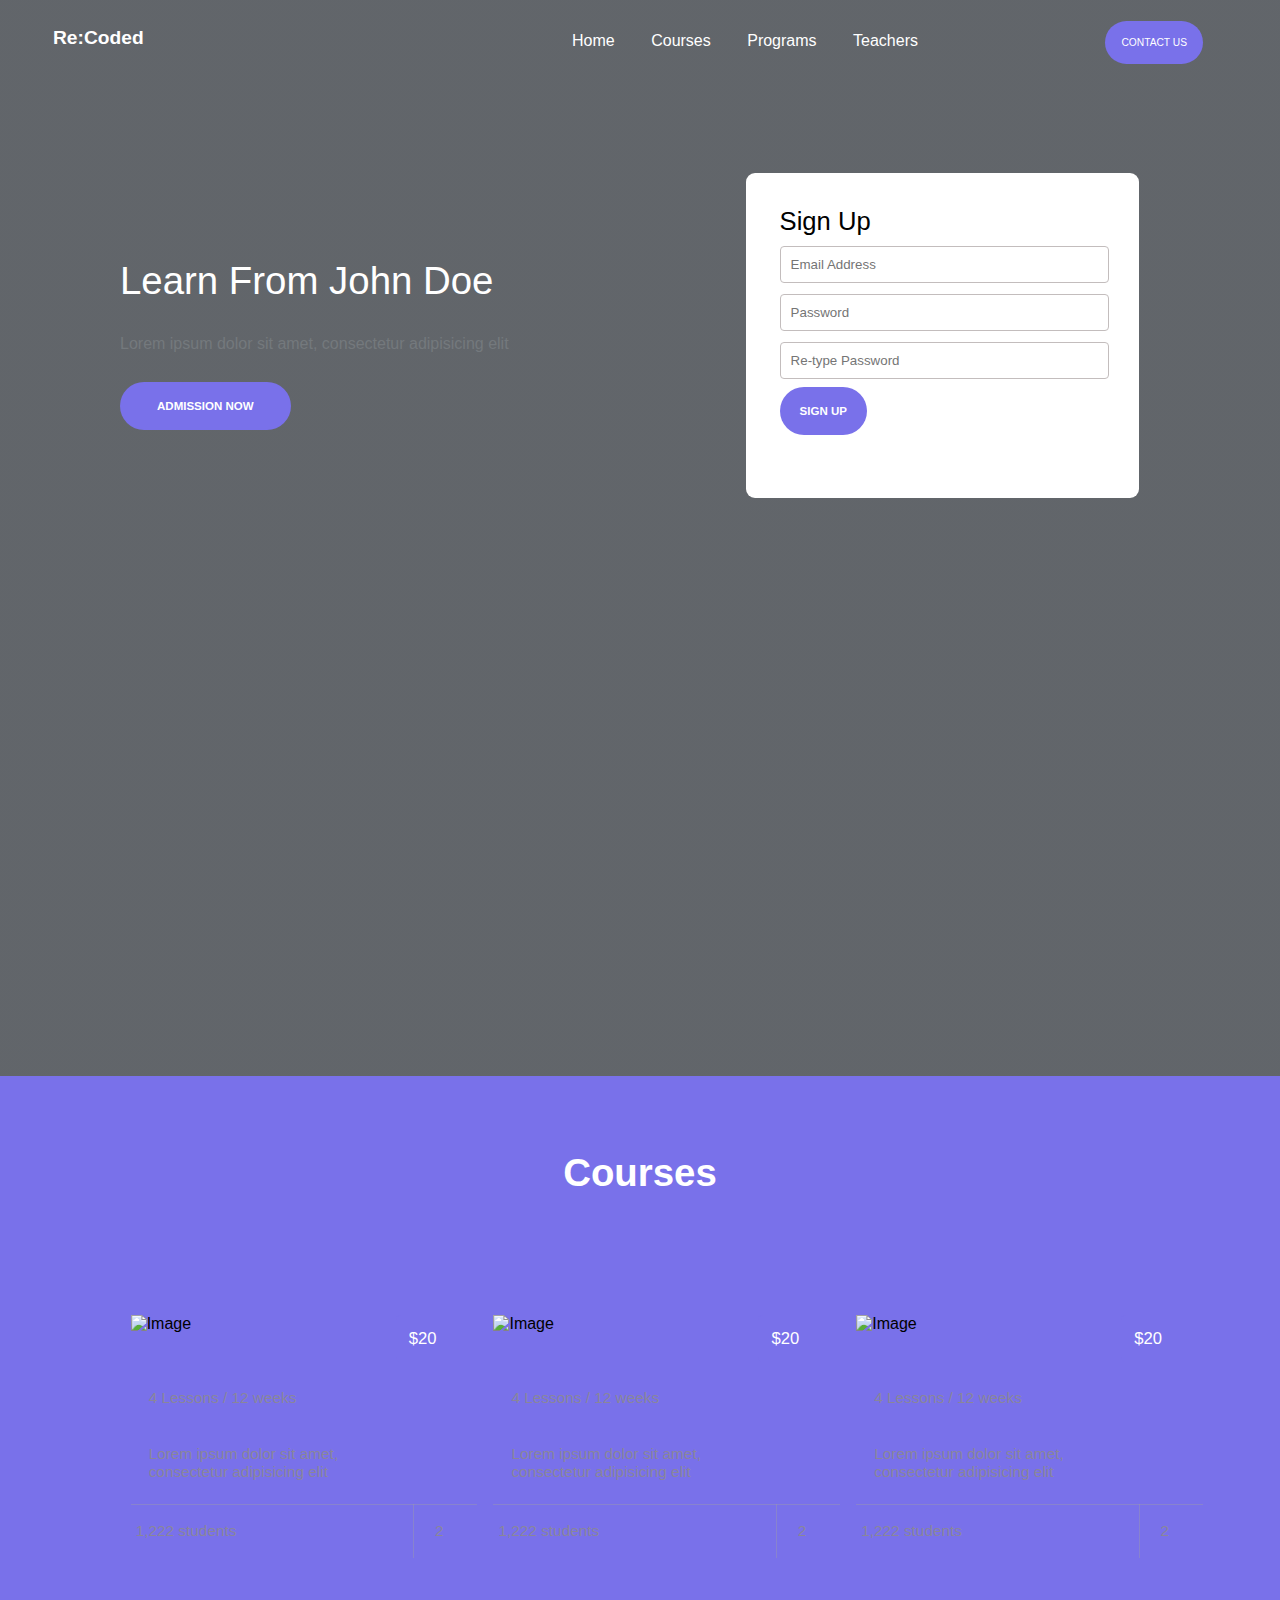
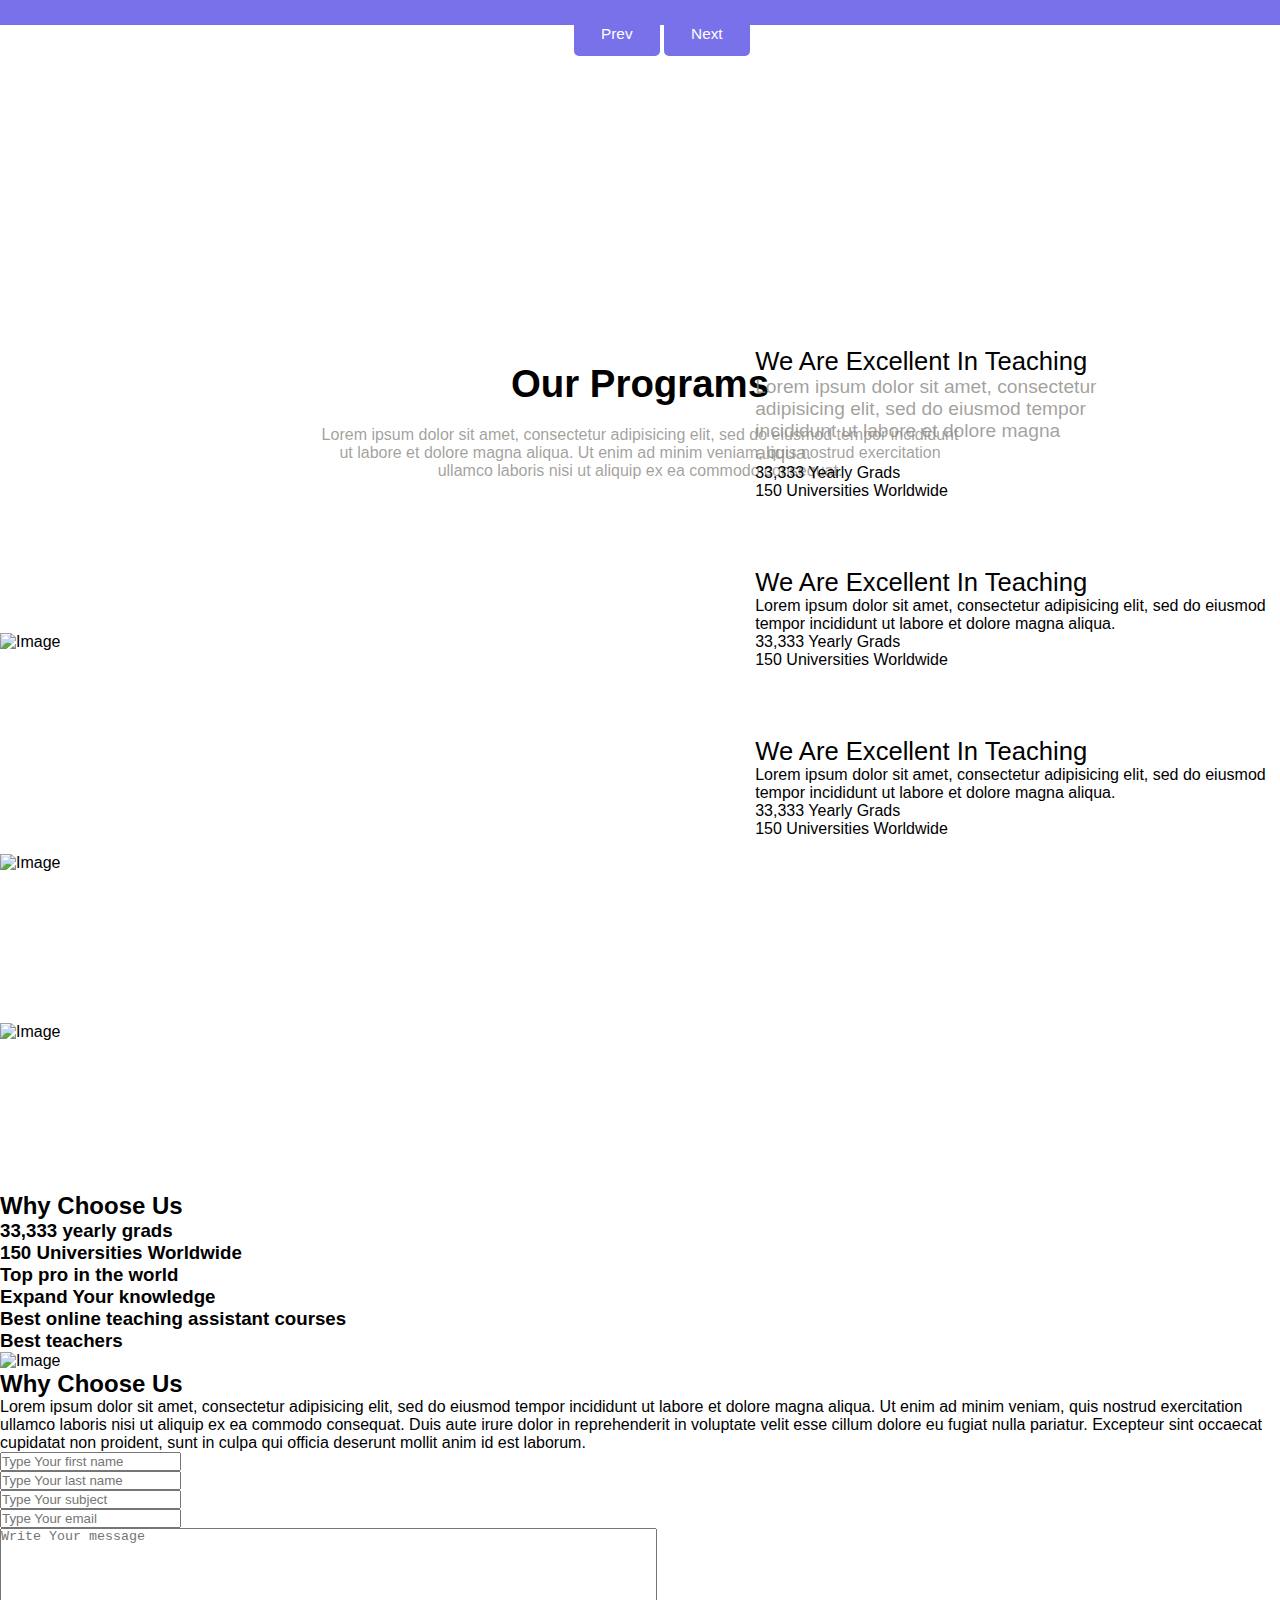
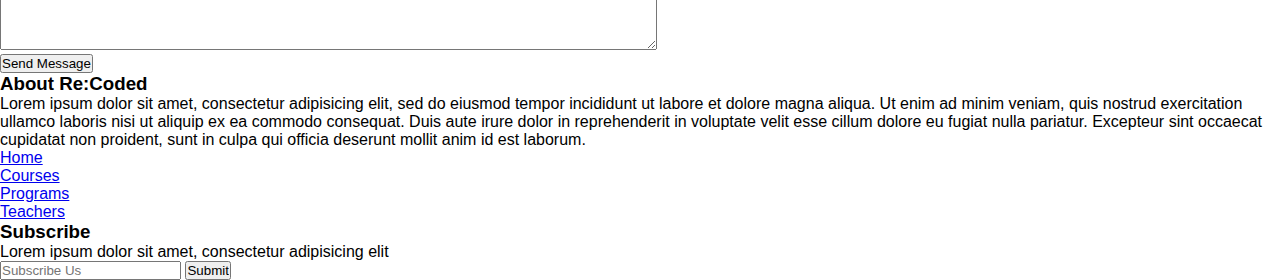
==== commit 23d12f01: "adding-courses" ====
--- a/index.html
+++ b/index.html
@@ -4,6 +4,8 @@
     <meta charset="utf-8">
     <title>Re:Coded Landing Page</title>
     <link rel="stylesheet" href="./css/style.css">
+    <link href="//netdna.bootstrapcdn.com/twitter-bootstrap/2.3.2/css/bootstrap-combined.no-icons.min.css" rel="stylesheet">
+<link href="//netdna.bootstrapcdn.com/font-awesome/3.2.1/css/font-awesome.css" rel="stylesheet">
   </head>
   <body>
 
@@ -55,7 +57,7 @@
     </section>
     <!-- end the portrait section-->
 
-    <div class="clearfix"></div>
+    <!-- <div class="clearfix"></div> -->
 
 
 
@@ -63,10 +65,10 @@
     <section id="courses">
       <div class="container">
         <div class="row">
-          <div class="col-md-12">
+          <div class="heading-white">
             <h3>Courses</h3>
           </div>
-          <div class="col-md-12">
+          <div class="whole-courses">
 
             <!-- courses details start -->
             <div class="col-md-4">
@@ -77,10 +79,14 @@
                   </figure>
                 </div>
                 <div class="course-text">
-                    <p>$20 <br> 4 Lessons / 12 weeks</p><br>
-                    <a href="#"><h3>Study Low of Physics</h3></a>
-                    <p class="details">Lorem ipsum dolor sit amet, consectetur adipisicing elit</p>
-                    <p>1,222 students <br> 2</p>
+                  <a href="#">$20</a>
+                  <p><i class="icon-time"></i> 4 Lessons / 12 weeks</p>
+                  <h3>Study Law of Physics</h3>
+                  <p class="details">Lorem ipsum dolor sit amet, consectetur adipisicing elit</p>
+                  <div class="full-details">
+                    <span class="details-bottom"><i class="icon-group"></i> 1,222 students</span>
+                    <span class="details-right">  <i class="icon-comment" name="comment"></i> 2</span>
+                  </div>
                 </div>
               </div>
             </div>
@@ -94,12 +100,14 @@
                   </figure>
                 </div>
                 <div class="course-text">
-                  <details open>
-                    <p>$20 <br> 4 Lessons / 12 weeks</p><br>
-                    <a href="#"><h3>Logo Design Course</h3></a>
-                    <p>Lorem ipsum dolor sit amet, consectetur adipisicing elit</p>
-                    <span>1,222 students <br> 2</span>
-                  </details>
+                  <a href="#">$20</a>
+                  <p><i class="icon-time"></i> 4 Lessons / 12 weeks</p>
+                  <h3>Study Law of Physics</h3>
+                  <p class="details">Lorem ipsum dolor sit amet, consectetur adipisicing elit</p>
+                  <div class="full-details">
+                    <span class="details-bottom"><i class="icon-group"></i> 1,222 students</span>
+                    <span class="details-right">  <i class="icon-comment" name="comment"></i> 2</span>
+                  </div>
                 </div>
               </div>
             </div>
@@ -113,20 +121,22 @@
                   </figure>
                 </div>
                 <div class="course-text">
-                  <details open>
-                    <p>$20 <br> 4 Lessons / 12 weeks</p><br>
-                    <a href="#"><h3>JS Programming Lang</h3></a>
-                    <p>Lorem ipsum dolor sit amet, consectetur adipisicing elit</p>
-                    <span>1,222 students <br> 2</span>
-                  </details>
+                  <a href="#">$20</a>
+                  <p><i class="icon-time"></i> 4 Lessons / 12 weeks</p>
+                  <h3>Study Law of Physics</h3>
+                  <p class="details">Lorem ipsum dolor sit amet, consectetur adipisicing elit</p>
+                  <div class="full-details">
+                    <span class="details-bottom"><i class="icon-group"></i> 1,222 students</span>
+                    <span class="details-right">  <i class="icon-comment" name="comment"></i> 2</span>
+                  </div>
                 </div>
               </div>
             </div>
             <!-- courses details end -->
-          </div>
-          <div class="col-md-12">
-            <button type="button" name="button">Prev</button>
-            <button type="button" name="button">Next</button>
+            <div class="prev-next">
+              <a href="#">Prev</a>
+              <a href="#">Next</a>
+            </div>
           </div>
         </div>
       </div>
@@ -141,84 +151,68 @@
         <div class="row">
           <div class="col-md-12">
             <article class="">
-              <h3>Programs</h3>
-              <p>Lorem ipsum dolor sit amet, consectetur adipisicing elit, sed do eiusmod tempor incididunt ut labore et dolore magna aliqua. Ut enim ad minim veniam, quis nostrud exercitation ullamco laboris nisi ut aliquip ex ea commodo consequat. Duis aute irure dolor in reprehenderit in voluptate velit esse cillum dolore eu fugiat nulla pariatur. Excepteur sint occaecat cupidatat non proident, sunt in culpa qui officia deserunt mollit anim id est laborum.</p>
+              <div class="heading-black">
+                <h3>Our Programs</h3>
+              </div>
+              <p>Lorem ipsum dolor sit amet, consectetur adipisicing elit, sed do eiusmod tempor incididunt ut labore et dolore magna aliqua. Ut enim ad minim veniam, quis nostrud exercitation ullamco laboris nisi ut aliquip ex ea commodo consequat.</p>
             </article>
-            <span>33,333 Yearly Grads</span><br>
-            <span>150 Universities Worldwide</span><br><br>
+
           </div>
           <div class="col-md-12">
             <!-- program's details start -->
             <div class="col-md-4">
               <div class="programs-details">
                 <div class="programs-img">
-                  <img src="https://i.ibb.co/TqFjdjt/8c18c81d1f7c-original.jpg" alt="Image" width="400">
+                  <img src="./images/undraw_youtube_tutorial.svg" alt="Image" width="400">
                 </div>
                 <div class="programs-text">
-                  <h3>John Doe</h3>
-                  <article class="">
-                    <span>Physics Teacher</span><br>
-                    <p>Lorem ipsum dolor sit amet, consectetur adipisicing elit, sed do eiusmod tempor incididunt ut labore et dolore magna aliqua. Ut enim ad minim veniam, quis nostrud exercitation ullamco laboris nisi ut aliquip ex ea commodo consequat. Duis aute irure dolor in reprehenderit in voluptate velit esse cillum dolore eu fugiat nulla pariatur. Excepteur sint occaecat cupidatat non proident, sunt in culpa qui officia deserunt mollit anim id est laborum.</p>
-                  </article>
+                  <h3>We Are Excellent In Teaching</h3>
+                    <p class="programs-para">Lorem ipsum dolor sit amet, consectetur adipisicing elit, sed do eiusmod tempor incididunt ut labore et dolore magna aliqua.</p>
+                    <span>33,333 Yearly Grads</span><br>
+                    <span>150 Universities Worldwide</span><br><br>
                 </div>
               </div>
             </div>
             <!-- program's details end -->
+            <div class="clearfix">
+
+            </div>
             <!-- program's details start -->
             <div class="col-md-4">
               <div class="programs-details">
                 <div class="programs-img">
-                  <img src="https://i.ibb.co/TqFjdjt/8c18c81d1f7c-original.jpg" alt="Image" width="400">
+                  <img src="./images/undraw_youtube_tutorial.svg" alt="Image" width="400">
                 </div>
                 <div class="programs-text">
-                  <h3>John Doe</h3>
-                  <article class="">
-                    <span>Physics Teacher</span><br>
-                    <p>Lorem ipsum dolor sit amet, consectetur adipisicing elit, sed do eiusmod tempor incididunt ut labore et dolore magna aliqua. Ut enim ad minim veniam, quis nostrud exercitation ullamco laboris nisi ut aliquip ex ea commodo consequat. Duis aute irure dolor in reprehenderit in voluptate velit esse cillum dolore eu fugiat nulla pariatur. Excepteur sint occaecat cupidatat non proident, sunt in culpa qui officia deserunt mollit anim id est laborum.</p>
-                  </article>
+                  <h3>We Are Excellent In Teaching</h3>
+                    <p>Lorem ipsum dolor sit amet, consectetur adipisicing elit, sed do eiusmod tempor incididunt ut labore et dolore magna aliqua.</p>
+                    <span>33,333 Yearly Grads</span><br>
+                    <span>150 Universities Worldwide</span><br><br>
                 </div>
               </div>
             </div>
             <!-- program's details end -->
+            <div class="clearfix">
+
+            </div>
+
             <!-- program's details start -->
             <div class="col-md-4">
               <div class="programs-details">
                 <div class="programs-img">
-                  <img src="https://i.ibb.co/TqFjdjt/8c18c81d1f7c-original.jpg" alt="Image" width="400">
+                  <img src="./images/undraw_youtube_tutorial.svg" alt="Image" width="400">
                 </div>
                 <div class="programs-text">
-                  <h3>John Doe</h3>
-                  <article class="">
-                    <span>Physics Teacher</span><br>
-                    <p>Lorem ipsum dolor sit amet, consectetur adipisicing elit, sed do eiusmod tempor incididunt ut labore et dolore magna aliqua. Ut enim ad minim veniam, quis nostrud exercitation ullamco laboris nisi ut aliquip ex ea commodo consequat. Duis aute irure dolor in reprehenderit in voluptate velit esse cillum dolore eu fugiat nulla pariatur. Excepteur sint occaecat cupidatat non proident, sunt in culpa qui officia deserunt mollit anim id est laborum.</p>
-                  </article>
+                  <h3>We Are Excellent In Teaching</h3>
+                    <p>Lorem ipsum dolor sit amet, consectetur adipisicing elit, sed do eiusmod tempor incididunt ut labore et dolore magna aliqua.</p>
+                    <span>33,333 Yearly Grads</span><br>
+                    <span>150 Universities Worldwide</span><br><br>
                 </div>
               </div>
             </div>
             <!-- program's details end -->
-            <!-- program's details start -->
-            <div class="col-md-4">
-              <div class="programs-details">
-                <div class="programs-img">
-                  <img src="https://i.ibb.co/TqFjdjt/8c18c81d1f7c-original.jpg" alt="Image" width="400">
-                </div>
-                <div class="programs-text">
-                  <h3>John Doe</h3>
-                  <article class="">
-                    <span>Physics Teacher</span><br>
-                    <p>Lorem ipsum dolor sit amet, consectetur adipisicing elit, sed do eiusmod tempor incididunt ut labore et dolore magna aliqua. Ut enim ad minim veniam, quis nostrud exercitation ullamco laboris nisi ut aliquip ex ea commodo consequat. Duis aute irure dolor in reprehenderit in voluptate velit esse cillum dolore eu fugiat nulla pariatur. Excepteur sint occaecat cupidatat non proident, sunt in culpa qui officia deserunt mollit anim id est laborum.</p>
-                  </article>
-                </div>
-              </div>
-            </div>
-            <!-- program's details end -->
-            <div class="col-md-12">
-              <div class="col-md-6">
-                <img src="https://i.ibb.co/TqFjdjt/8c18c81d1f7c-original.jpg" alt="Image" width="400">
-              </div>
-              <div class="col-md-6">
-                <img src="https://i.ibb.co/TqFjdjt/8c18c81d1f7c-original.jpg" alt="Image" width="400">
-              </div>
+            <div class="clearfix">
+
             </div>
           </div>
         </div>
--- a/css/style.css
+++ b/css/style.css
@@ -113,6 +113,7 @@
   overflow: visible;
   z-index: 1;
   background-position: 0px 0px;
+  padding-bottom: 11em;
 
 
 }
@@ -127,7 +128,7 @@
   background-repeat: no-repeat;
   background-image: linear-gradient(rgba(58, 63, 69,0.8), rgba(58, 63, 69,0.8)), url(../images/hotel3.jpg);
   width: 100%;
-  height: 100vh;
+  height: 132vh;
   z-index: -1;
   position: absolute;
 }
@@ -158,7 +159,7 @@
 
 }
 
-.portrait-text a, .portrait-sign a {
+.portrait-text a {
   position: relative;
   transition: all 1s ease;
   text-decoration: none;
@@ -173,6 +174,21 @@
   top: 11px;
 }
 
+.portrait-sign a {
+  position: relative;
+  transition: all 1s ease;
+  text-decoration: none;
+  color: white;
+  background-color: rgb(121, 113, 234);
+  border-radius: 27px;
+  padding: 18px;
+  padding-right: 20px;
+  padding-left: 20px;
+  font-size: .9vw;
+  font-weight: 700;
+  top: 11px;
+}
+
 .portrait-sign{
   width: 27%;
   float: right;
@@ -201,6 +217,10 @@
   width: 24vw;
   margin-bottom: 11px;
   color: #32363a;
+  border-radius: 4px;
+  border-style: solid;
+  border-color: #c3bdbd;
+  border-width: 1px;
 }
 
 /* .portrait-sign form input:nth-child(n+3){
@@ -210,14 +230,73 @@
 /* start courses section */
 
 #courses{
-
+top: -53px;
+position: relative;
+z-index: 1;
+
+}
+
+#courses:before{
+  background-color: #7971ea;
+  top: -53px;
+  position: relative;
+  z-index: -1;
+  content: "";
+  height: 61vh;
+  width: 100%;
+  position: absolute;
+  top: 0;
+  left: 0;
+
+}
+
+.heading-white h3{
+  text-align: center;
+  color: white;
+  font-size: 3vw;
+  font-weight: 800;
+  padding: 75px 0px;
+  padding-bottom: 173px;
+}
+
+.heading-black h3{
+  text-align: center;
+  color: black;
+  font-size: 3vw;
+  font-weight: 800;
+  padding: 75px 0px;
+  padding-bottom: 173px;
 }
 
 .course-details{
-
-}
-
-.course-details{
+  width: 31.3333%;
+  float: right;
+  position: relative;
+  right: -22px;
+  margin: 10px;
+  transition: all .4s ease;
+  z-index: 1;
+
+
+}
+
+.course-details:hover{
+  width: 31.3333%;
+  float: right;
+  position: relative;
+  right: -22px;
+  box-shadow: 0px 0px 5px 0px #aba4a4;
+  margin: 10px;
+  transition: all .4s ease;
+  z-index: 1;
+
+}
+
+.whole-courses {
+  margin: 93px;
+  position: relative;
+  top: -156px;
+
 
 }
 
@@ -226,21 +305,202 @@
 }
 
 .course-img img{
-
+  width: 100%;
 }
 
 .course-text{
+  margin: 18px;
+
+
+}
+
+.course-text h3{
+  color: #7971ea;
+  font-weight: 100;
+  font-size: 1.6vw;
 
 }
 
 .course-text p{
-
+  color: #8e8c87cf;
+  font-size: 1.2vw;
+  padding: 18px 0px;
+}
+
+.course-text span{
+  color: #8e8c87cf;
+      font-size: 1.2vw;
+      padding: 18px 0px;
+      float: left;
+      display: inline-block;
+      position: relative;
+      padding-left: 5px;
 }
 
 .details{
 
+  position: relative;
+  width: 80%;
+  top: -22px;
+
+}
+
+.details-bottom{
+  position: relative;
+  width: 80%;
+  top: -22px;
+
+}
+
+.details-right{
+  top: -22px;
+  border-left-style: solid;
+  border-left-width: 1px;
+  border-left-color: #a3a29e5e;
 }
 
 .course-text a{
-  
-}
+  position: relative;
+      transition: all 1s ease;
+      text-decoration: none;
+      color: white;
+      background-color: rgb(121, 113, 234);
+      border-radius: 5px;
+      padding: 14px;
+      padding-right: 13px;
+      padding-left: 13px;
+      font-size: 1.3vw;
+      font-weight: 100;
+      top: -22px;
+      left: 247px;
+      width: 50px;
+      border-top-right-radius: 0px;
+      border-bottom-right-radius: 0px;
+
+}
+
+.course-text a:hover{
+  position: relative;
+  transition: all 1s ease;
+  text-decoration: none;
+  color: white;
+  background-color: rgb(121, 113, 234);
+  border-radius: 5px;
+  padding: 14px;
+  padding-right: 13px;
+  padding-left: 13px;
+  font-size: 1.3vw;
+  font-weight: 100;
+  top: -22px;
+  left: 247px;
+  width: 50px;
+  border-top-right-radius: 0px;
+  border-bottom-right-radius: 0px;
+
+}
+
+.full-details{
+  border-top-style: solid;
+  padding-top: 21px;
+  border-top-color: #a3a29e5e;
+  border-top-width: 1px;
+  width: 113%;
+  display: inline-block;
+  position: relative;
+  right: 18px;
+  top: -21px;
+  margin-bottom: -66px;
+
+}
+
+
+
+i[name="comment"]{
+  padding-right: 4px;
+  padding-left: 12px;
+}
+
+.prev-next a{
+  position: relative;
+      transition: all 1s ease;
+      text-decoration: none;
+      color: white;
+      background-color: rgb(121, 113, 234);
+      border-radius: 5px;
+      padding: 14px;
+      padding-right: 27px;
+      padding-left: 27px;
+      font-size: 1.2vw;
+      font-weight: 100;
+      top: 50%;
+      left: 50%;
+      width: 50px;
+}
+.prev-next a:hover{
+  position: relative;
+  transition: all 1s ease;
+  text-decoration: none;
+  color: white;
+  background-color: rgb(121, 113, 234);
+  border-radius: 5px;
+  padding: 14px;
+  padding-right: 27px;
+  padding-left: 27px;
+  font-size: 1.32vw;
+  font-weight: 100;
+  top: 50%;
+  left: 50%;
+  width: 50px;
+}
+
+.prev-next{
+  position: relative;
+  top: 58px;
+  right: 66px;
+
+}
+
+/* strart programs */
+
+#programs{
+
+}
+
+#programs article p{
+  color: #8e8c87cf;
+  text-align: center;
+  width: 50%;
+  position: relative;
+  top: -153px;
+  right: -25%;
+
+
+}
+
+.programs-img{
+  width:50%
+}
+
+.programs-img img{
+  width:100%;
+}
+
+.programs-text{
+  width: 41%;
+  float: right;
+  position: relative;
+  top: -304px;
+}
+
+.programs-para{
+  width: 68%;
+  color: #8e8c87cf;
+  font-size: 1.2em;
+  font-weight: 100;
+
+}
+
+.programs-text h3{
+  font-size: 2vw;
+  font-weight: 100;
+}
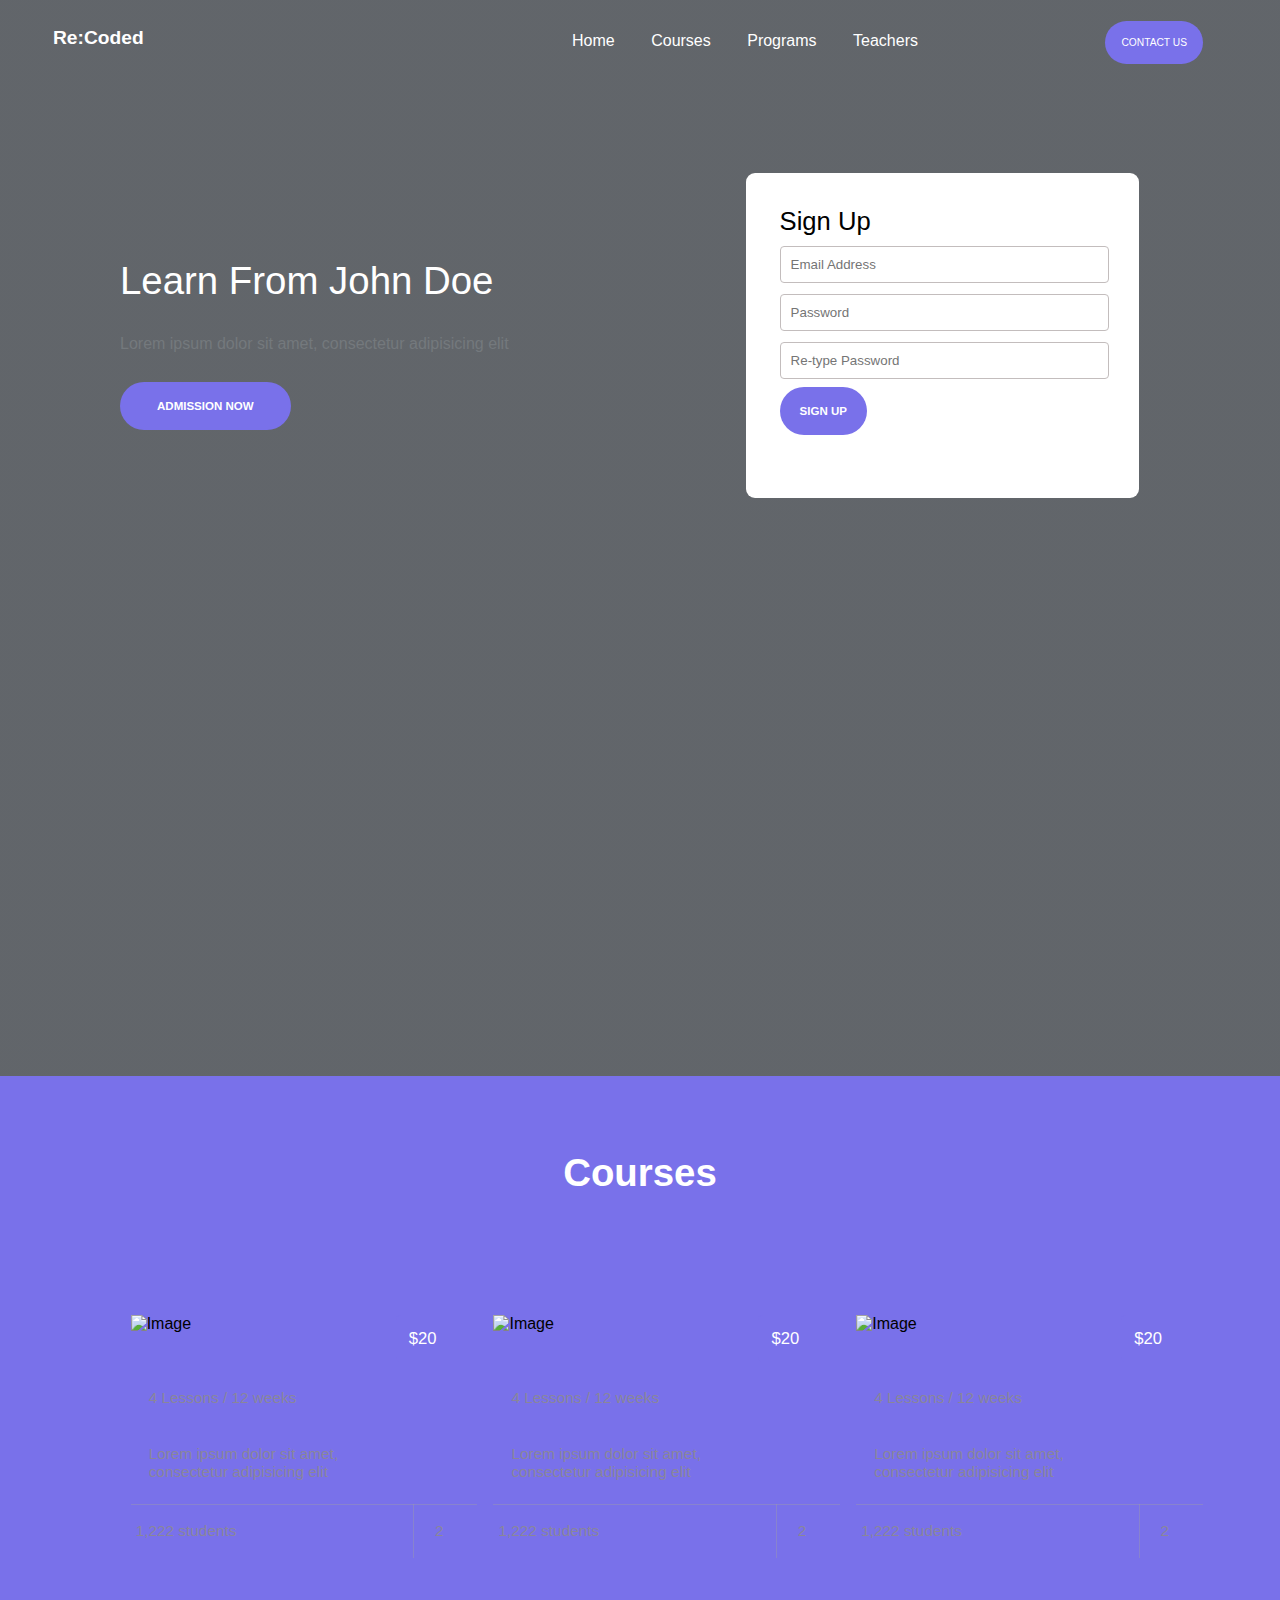
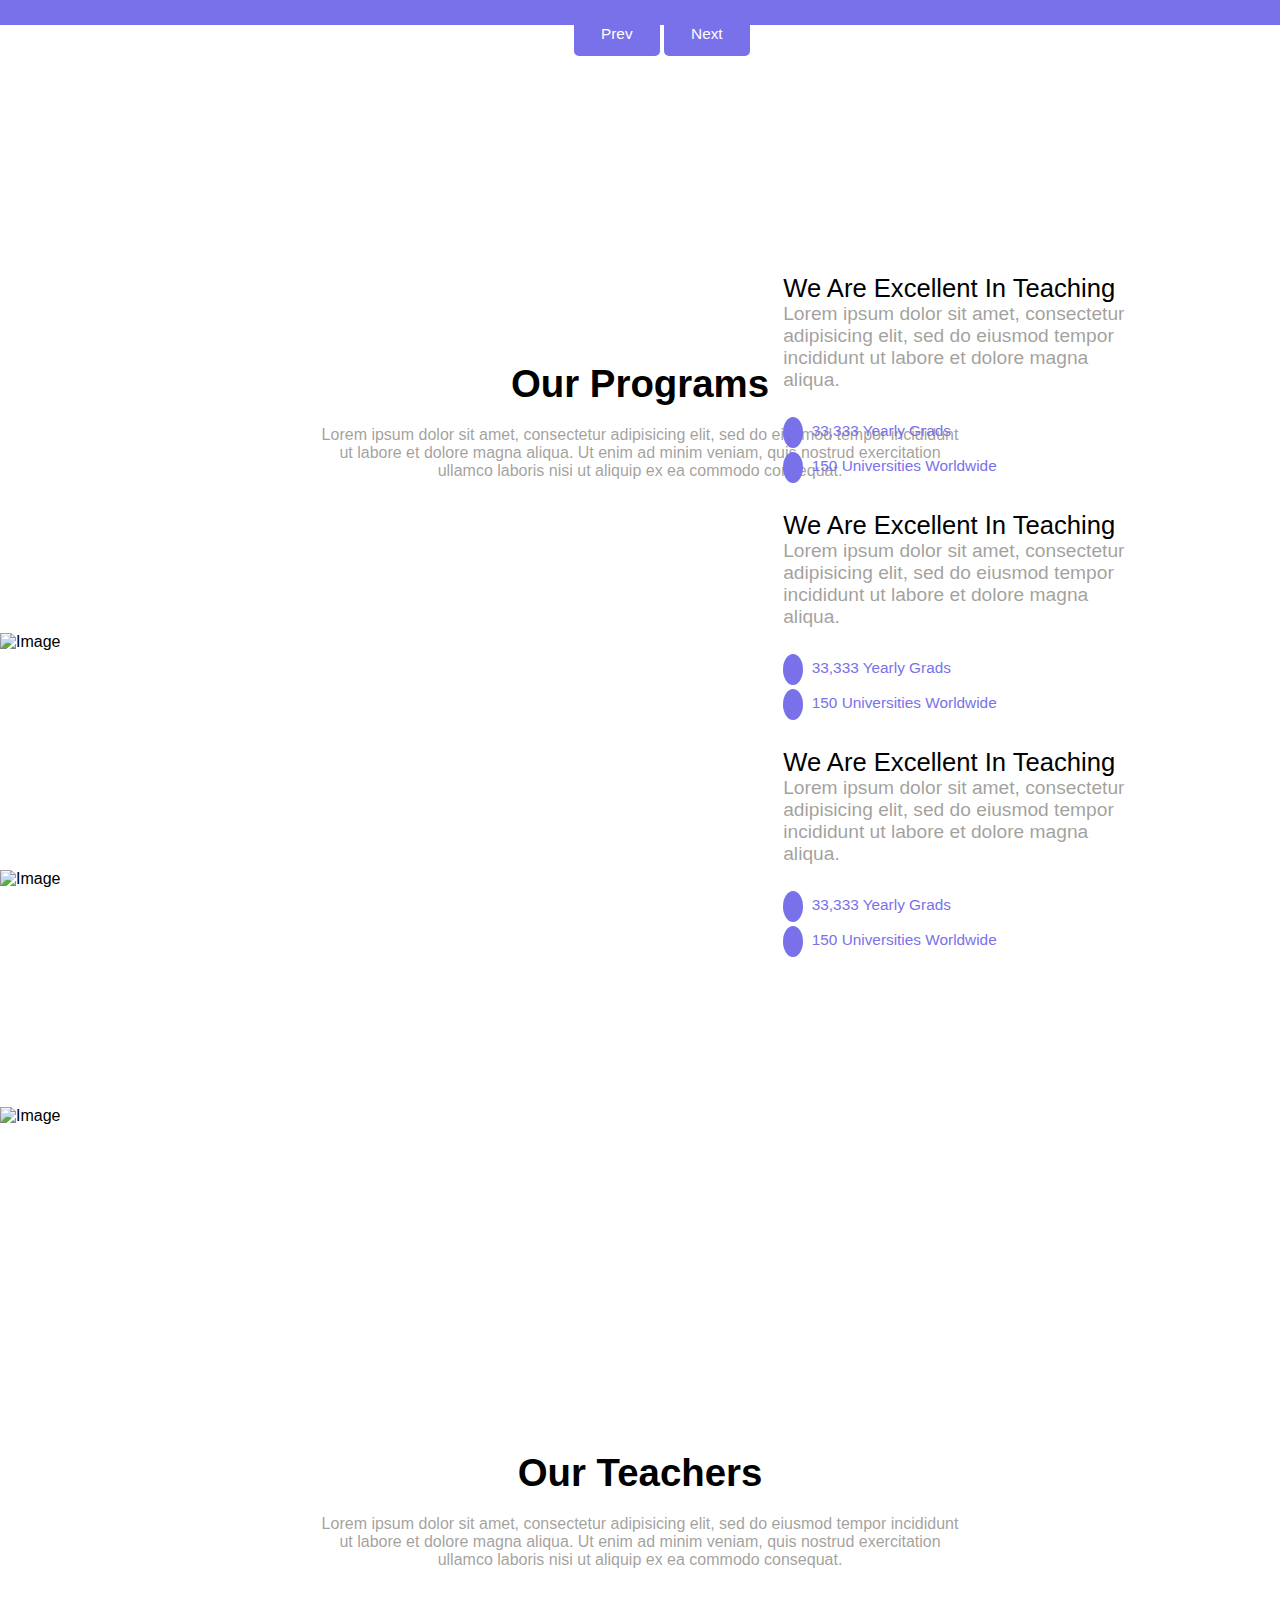
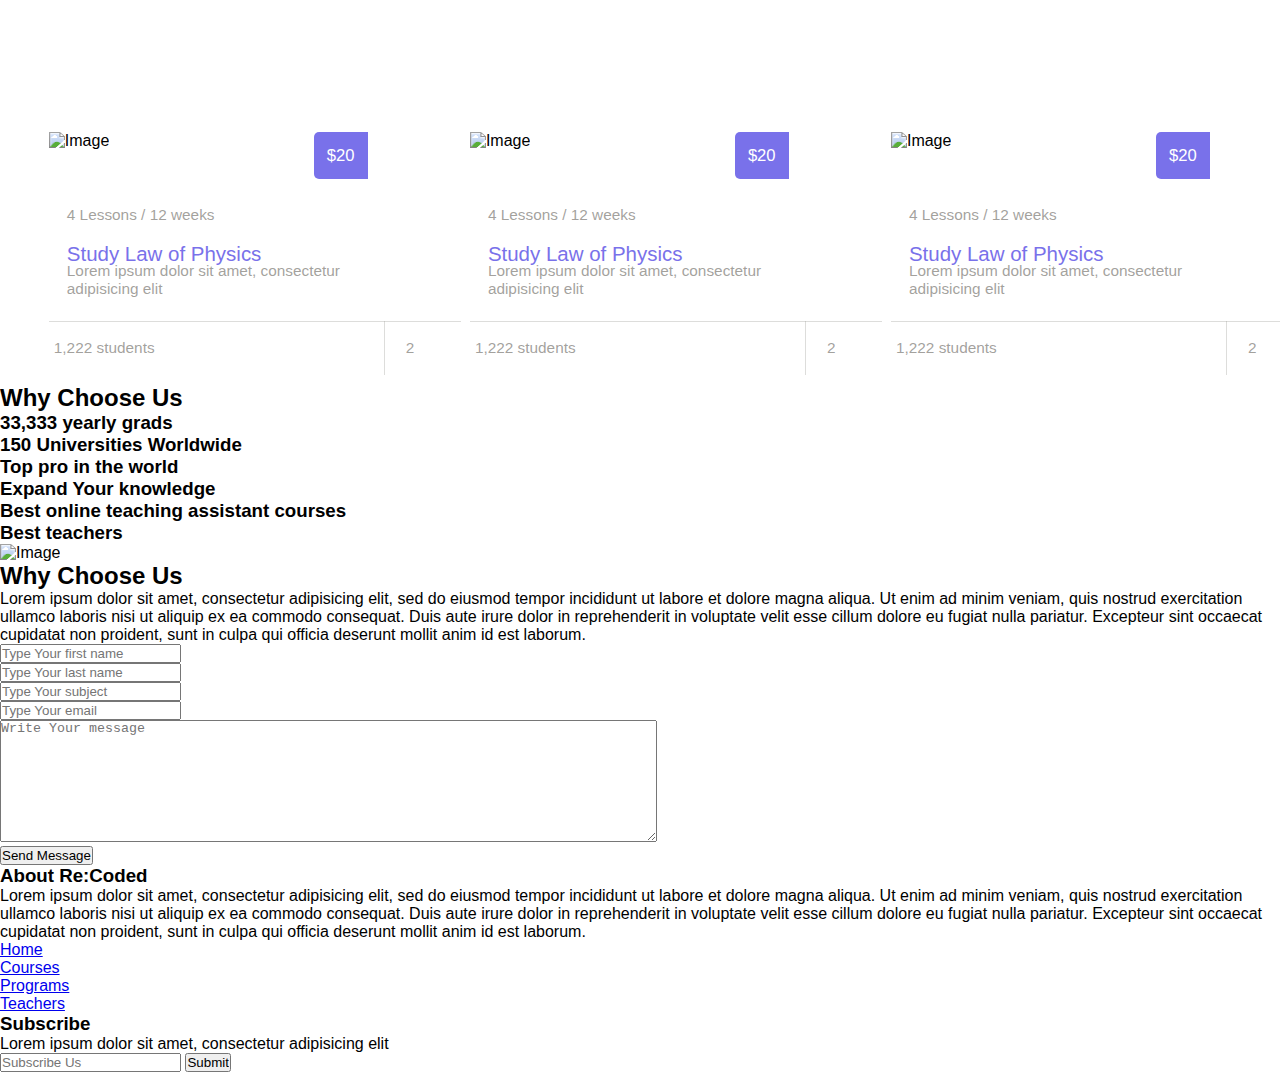
==== commit 88e296bb: "adding-programs and some of teachers sections" ====
--- a/index.html
+++ b/index.html
@@ -8,14 +8,6 @@
 <link href="//netdna.bootstrapcdn.com/font-awesome/3.2.1/css/font-awesome.css" rel="stylesheet">
   </head>
   <body>
-
-    <!-- start the nav section-->
-    <section id="navbar">
-
-    </section>
-    <!-- end the nav section-->
-
-
     <!-- start the portrait section-->
     <section id="portrait">
       <div class="container">
@@ -144,7 +136,6 @@
     <!-- end the courses section-->
 
 
-
     <!-- start the programs section-->
     <section id="programs">
       <div class="container">
@@ -168,8 +159,8 @@
                 <div class="programs-text">
                   <h3>We Are Excellent In Teaching</h3>
                     <p class="programs-para">Lorem ipsum dolor sit amet, consectetur adipisicing elit, sed do eiusmod tempor incididunt ut labore et dolore magna aliqua.</p>
-                    <span>33,333 Yearly Grads</span><br>
-                    <span>150 Universities Worldwide</span><br><br>
+                    <p class="grads"> <i class="icon-group"></i> &nbsp    33,333 Yearly Grads</p>
+                    <p class="grads"> <i class="icon-group"></i> &nbsp  150 Universities Worldwide</p>
                 </div>
               </div>
             </div>
@@ -181,13 +172,13 @@
             <div class="col-md-4">
               <div class="programs-details">
                 <div class="programs-img">
-                  <img src="./images/undraw_youtube_tutorial.svg" alt="Image" width="400">
+                  <img src="./images/undraw_teaching.svg" alt="Image" width="400">
                 </div>
                 <div class="programs-text">
                   <h3>We Are Excellent In Teaching</h3>
-                    <p>Lorem ipsum dolor sit amet, consectetur adipisicing elit, sed do eiusmod tempor incididunt ut labore et dolore magna aliqua.</p>
-                    <span>33,333 Yearly Grads</span><br>
-                    <span>150 Universities Worldwide</span><br><br>
+                    <p class="programs-para">Lorem ipsum dolor sit amet, consectetur adipisicing elit, sed do eiusmod tempor incididunt ut labore et dolore magna aliqua.</p>
+                    <p class="grads"> <i class="icon-group"></i> &nbsp    33,333 Yearly Grads</p>
+                    <p class="grads"> <i class="icon-group"></i> &nbsp  150 Universities Worldwide</p>
                 </div>
               </div>
             </div>
@@ -200,13 +191,13 @@
             <div class="col-md-4">
               <div class="programs-details">
                 <div class="programs-img">
-                  <img src="./images/undraw_youtube_tutorial.svg" alt="Image" width="400">
+                  <img src="./images/undraw_teacher.svg" alt="Image" width="400">
                 </div>
                 <div class="programs-text">
                   <h3>We Are Excellent In Teaching</h3>
-                    <p>Lorem ipsum dolor sit amet, consectetur adipisicing elit, sed do eiusmod tempor incididunt ut labore et dolore magna aliqua.</p>
-                    <span>33,333 Yearly Grads</span><br>
-                    <span>150 Universities Worldwide</span><br><br>
+                    <p class="programs-para">Lorem ipsum dolor sit amet, consectetur adipisicing elit, sed do eiusmod tempor incididunt ut labore et dolore magna aliqua.</p>
+                    <p class="grads"> <i class="icon-group"></i> &nbsp    33,333 Yearly Grads</p>
+                    <p class="grads"> <i class="icon-group"></i> &nbsp  150 Universities Worldwide</p>
                 </div>
               </div>
             </div>
@@ -214,13 +205,100 @@
             <div class="clearfix">
 
             </div>
+            <div class="clearfix">
+
+            </div>
           </div>
         </div>
       </div>
     </section>
     <!-- end the programs section-->
 
-
+    <!-- start the teachers section-->
+    <section id="programs">
+      <div class="container">
+        <div class="row">
+          <div class="col-md-12">
+            <article class="">
+              <div class="heading-black">
+                <h3>Our Teachers</h3>
+              </div>
+              <p>Lorem ipsum dolor sit amet, consectetur adipisicing elit, sed do eiusmod tempor incididunt ut labore et dolore magna aliqua. Ut enim ad minim veniam, quis nostrud exercitation ullamco laboris nisi ut aliquip ex ea commodo consequat.</p>
+            </article>
+
+          </div>
+          <div class="col-md-12">
+            <!-- courses details start -->
+            <div class="col-md-4">
+              <div class="course-details">
+                <div class="course-img">
+                  <figure>
+                    <img src="./images/img_6.jpg" alt="Image" width="400">
+                  </figure>
+                </div>
+                <div class="course-text">
+                  <a href="#">$20</a>
+                  <p><i class="icon-time"></i> 4 Lessons / 12 weeks</p>
+                  <h3>Study Law of Physics</h3>
+                  <p class="details">Lorem ipsum dolor sit amet, consectetur adipisicing elit</p>
+                  <div class="full-details">
+                    <span class="details-bottom"><i class="icon-group"></i> 1,222 students</span>
+                    <span class="details-right">  <i class="icon-comment" name="comment"></i> 2</span>
+                  </div>
+                </div>
+              </div>
+            </div>
+            <!-- courses details end -->
+
+            <!-- courses details start -->
+            <div class="col-md-4">
+              <div class="course-details">
+                <div class="course-img">
+                  <figure>
+                    <img src="./images/img_6.jpg" alt="Image" width="400">
+                  </figure>
+                </div>
+                <div class="course-text">
+                  <a href="#">$20</a>
+                  <p><i class="icon-time"></i> 4 Lessons / 12 weeks</p>
+                  <h3>Study Law of Physics</h3>
+                  <p class="details">Lorem ipsum dolor sit amet, consectetur adipisicing elit</p>
+                  <div class="full-details">
+                    <span class="details-bottom"><i class="icon-group"></i> 1,222 students</span>
+                    <span class="details-right">  <i class="icon-comment" name="comment"></i> 2</span>
+                  </div>
+                </div>
+              </div>
+            </div>
+            <!-- courses details end -->
+
+            <!-- courses details start -->
+            <div class="col-md-4">
+              <div class="course-details">
+                <div class="course-img">
+                  <figure>
+                    <img src="./images/img_6.jpg" alt="Image" width="400">
+                  </figure>
+                </div>
+                <div class="course-text">
+                  <a href="#">$20</a>
+                  <p><i class="icon-time"></i> 4 Lessons / 12 weeks</p>
+                  <h3>Study Law of Physics</h3>
+                  <p class="details">Lorem ipsum dolor sit amet, consectetur adipisicing elit</p>
+                  <div class="full-details">
+                    <span class="details-bottom"><i class="icon-group"></i> 1,222 students</span>
+                    <span class="details-right">  <i class="icon-comment" name="comment"></i> 2</span>
+                  </div>
+                </div>
+              </div>
+            </div>
+            <!-- courses details end -->
+            </div>
+          </div>
+        </div>
+      </div>
+    </section>
+    <!-- end the teachers section-->
 
     <!-- start the brief section-->
     <section id="brief">
--- a/css/style.css
+++ b/css/style.css
@@ -478,7 +478,7 @@
 }
 
 .programs-img{
-  width:50%
+  width: 55%;
 }
 
 .programs-img img{
@@ -487,10 +487,12 @@
 
 .programs-text{
   width: 41%;
-  float: right;
-  position: relative;
-  top: -304px;
-}
+      float: right;
+      position: relative;
+      top: -377px;
+      right: -28px;
+}
+
 
 .programs-para{
   width: 68%;
@@ -504,3 +506,23 @@
   font-size: 2vw;
   font-weight: 100;
 }
+
+.grads{
+  color: #7971ea;
+    font-size: 1.2vw;
+    position: relative;
+    top: 31px;
+    padding-bottom: 17px;
+
+
+}
+
+.programs-text i{
+  background-color: #7971ea;
+      color: white;
+      padding: 10px;
+      border-radius: 50%;
+      font-size: .8vw;
+
+
+}
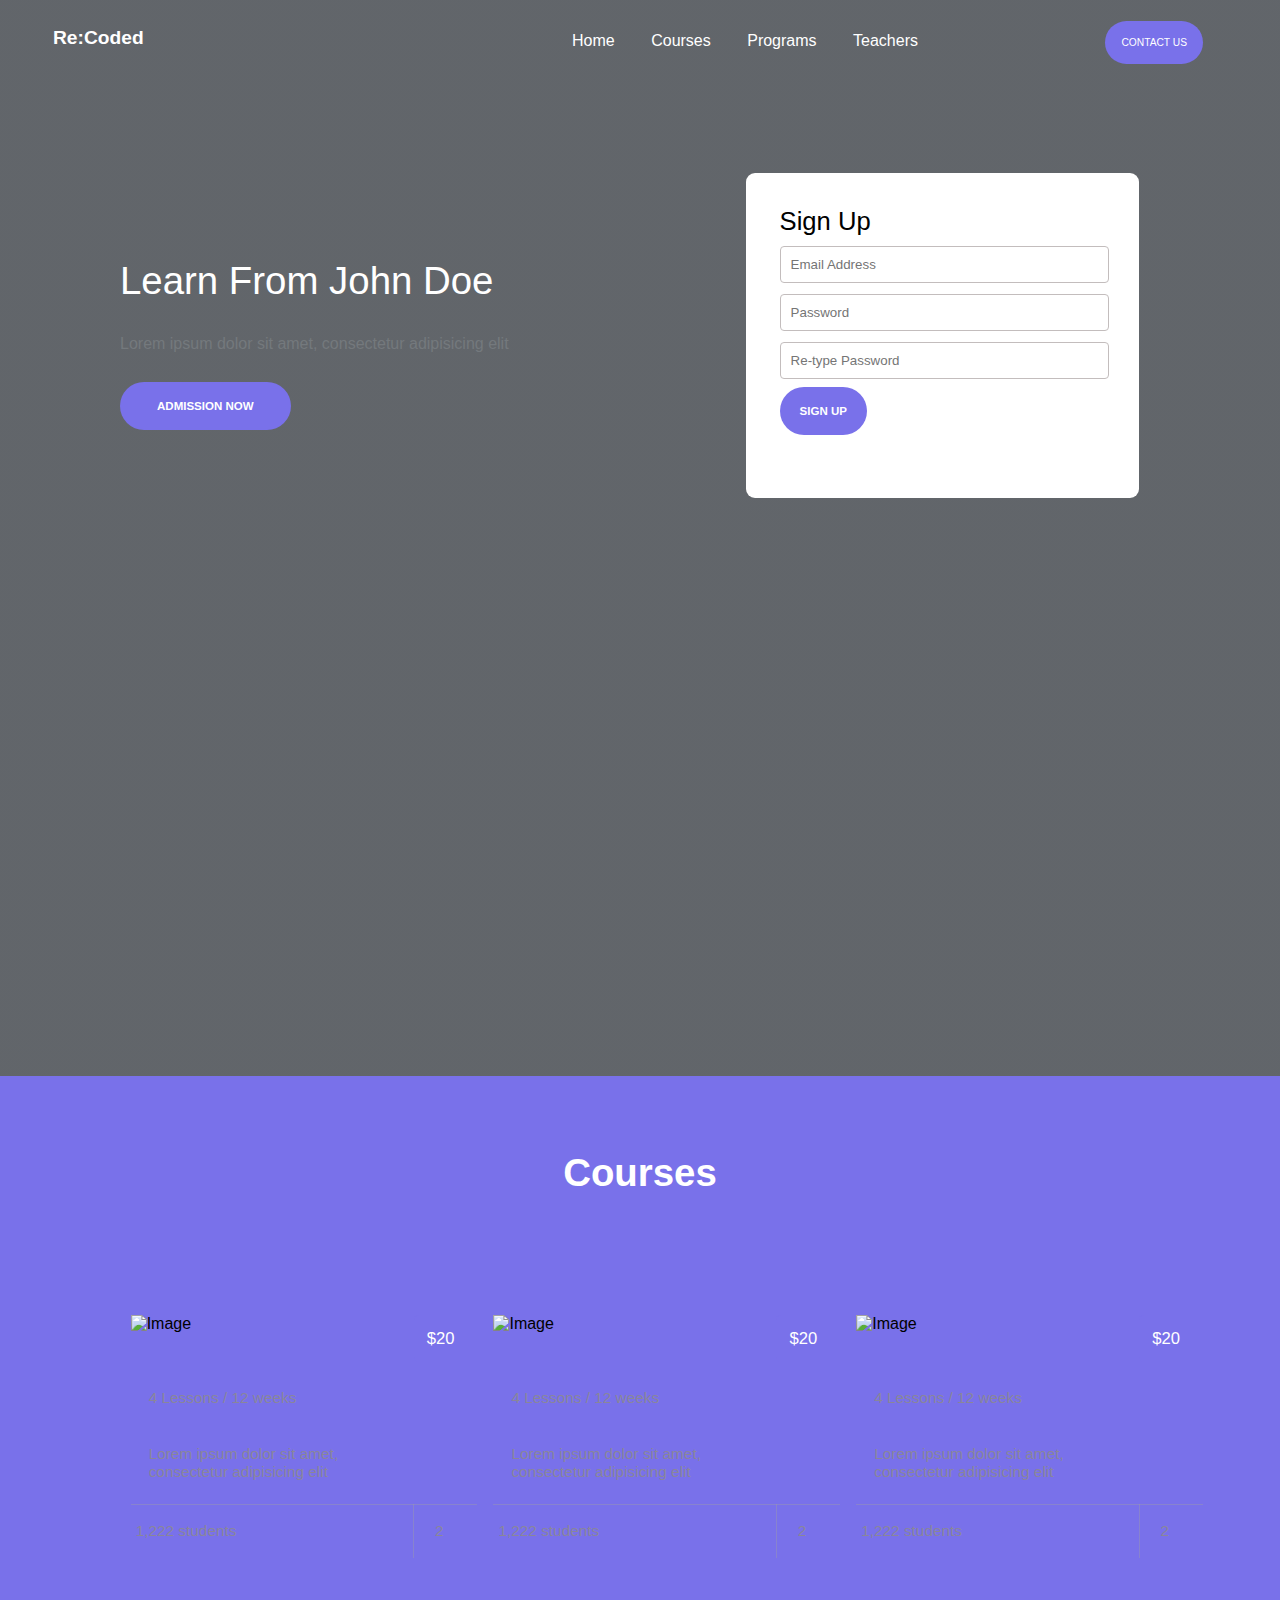
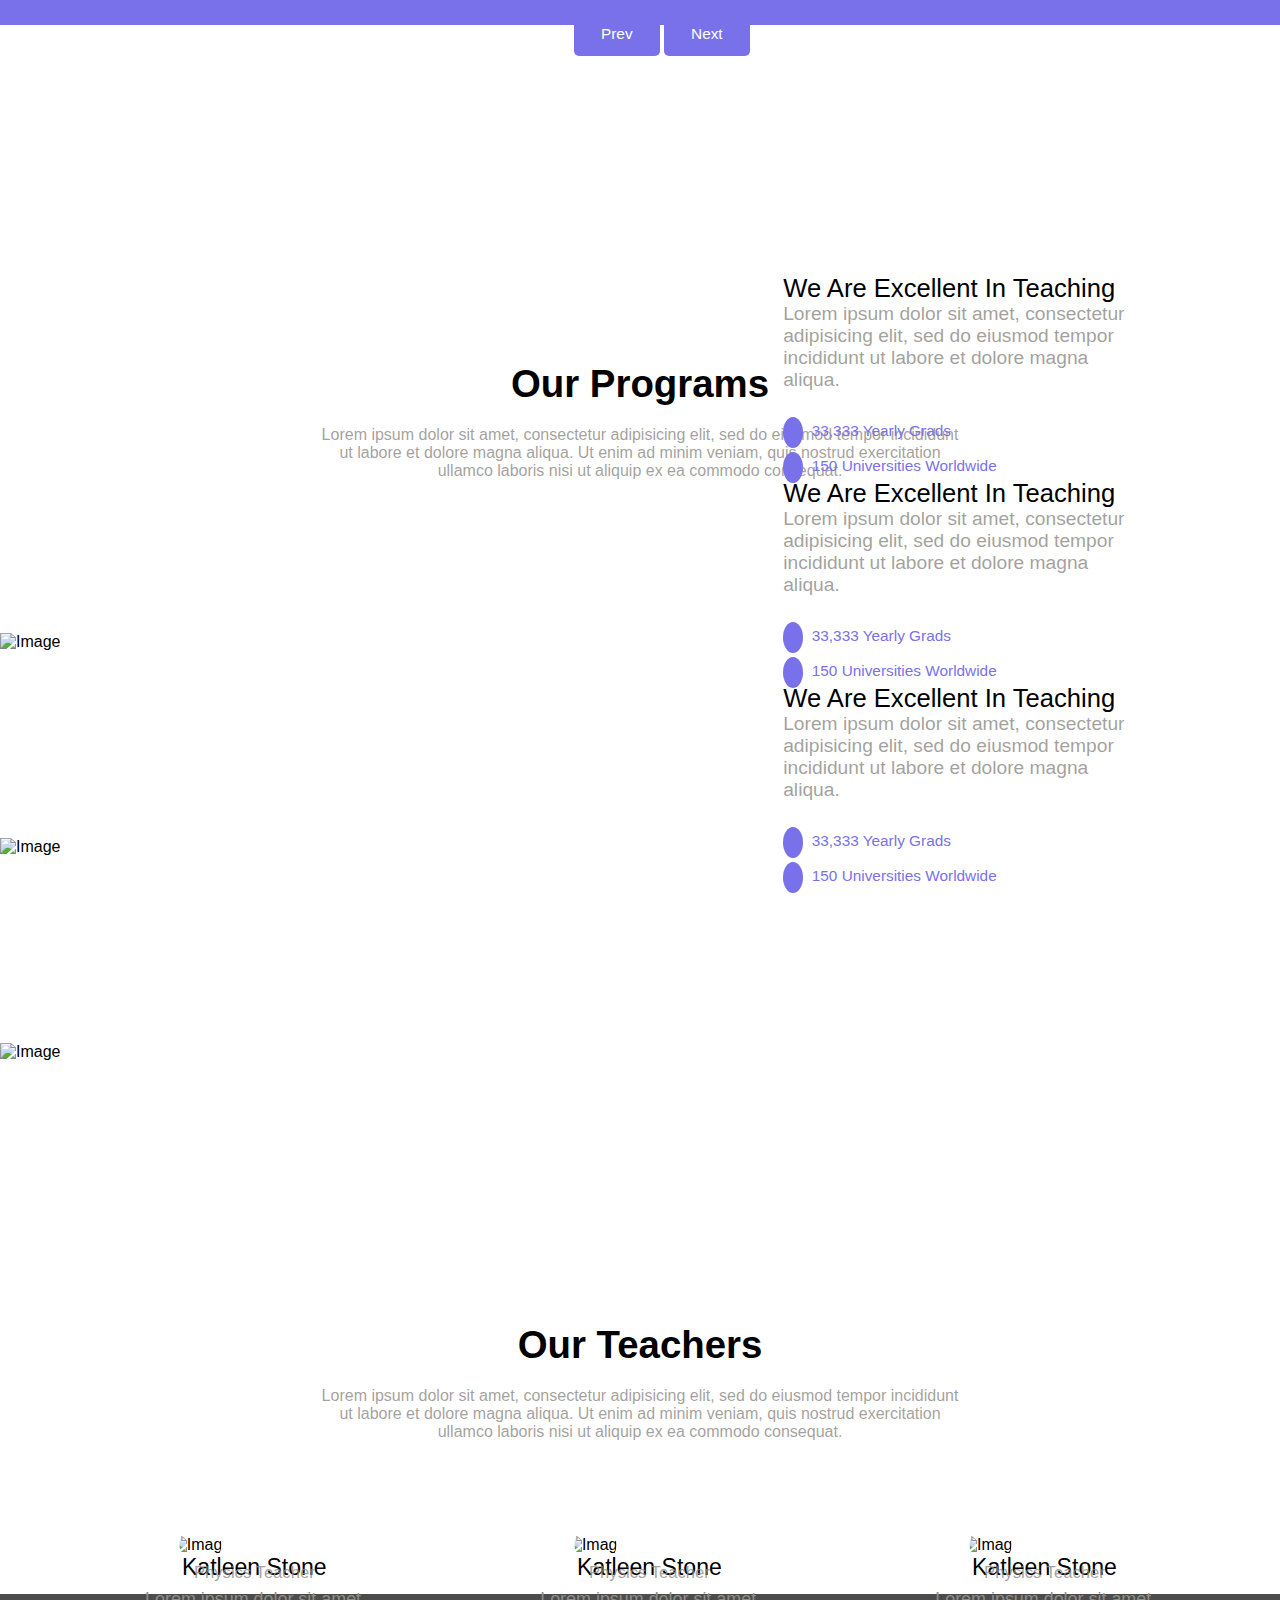
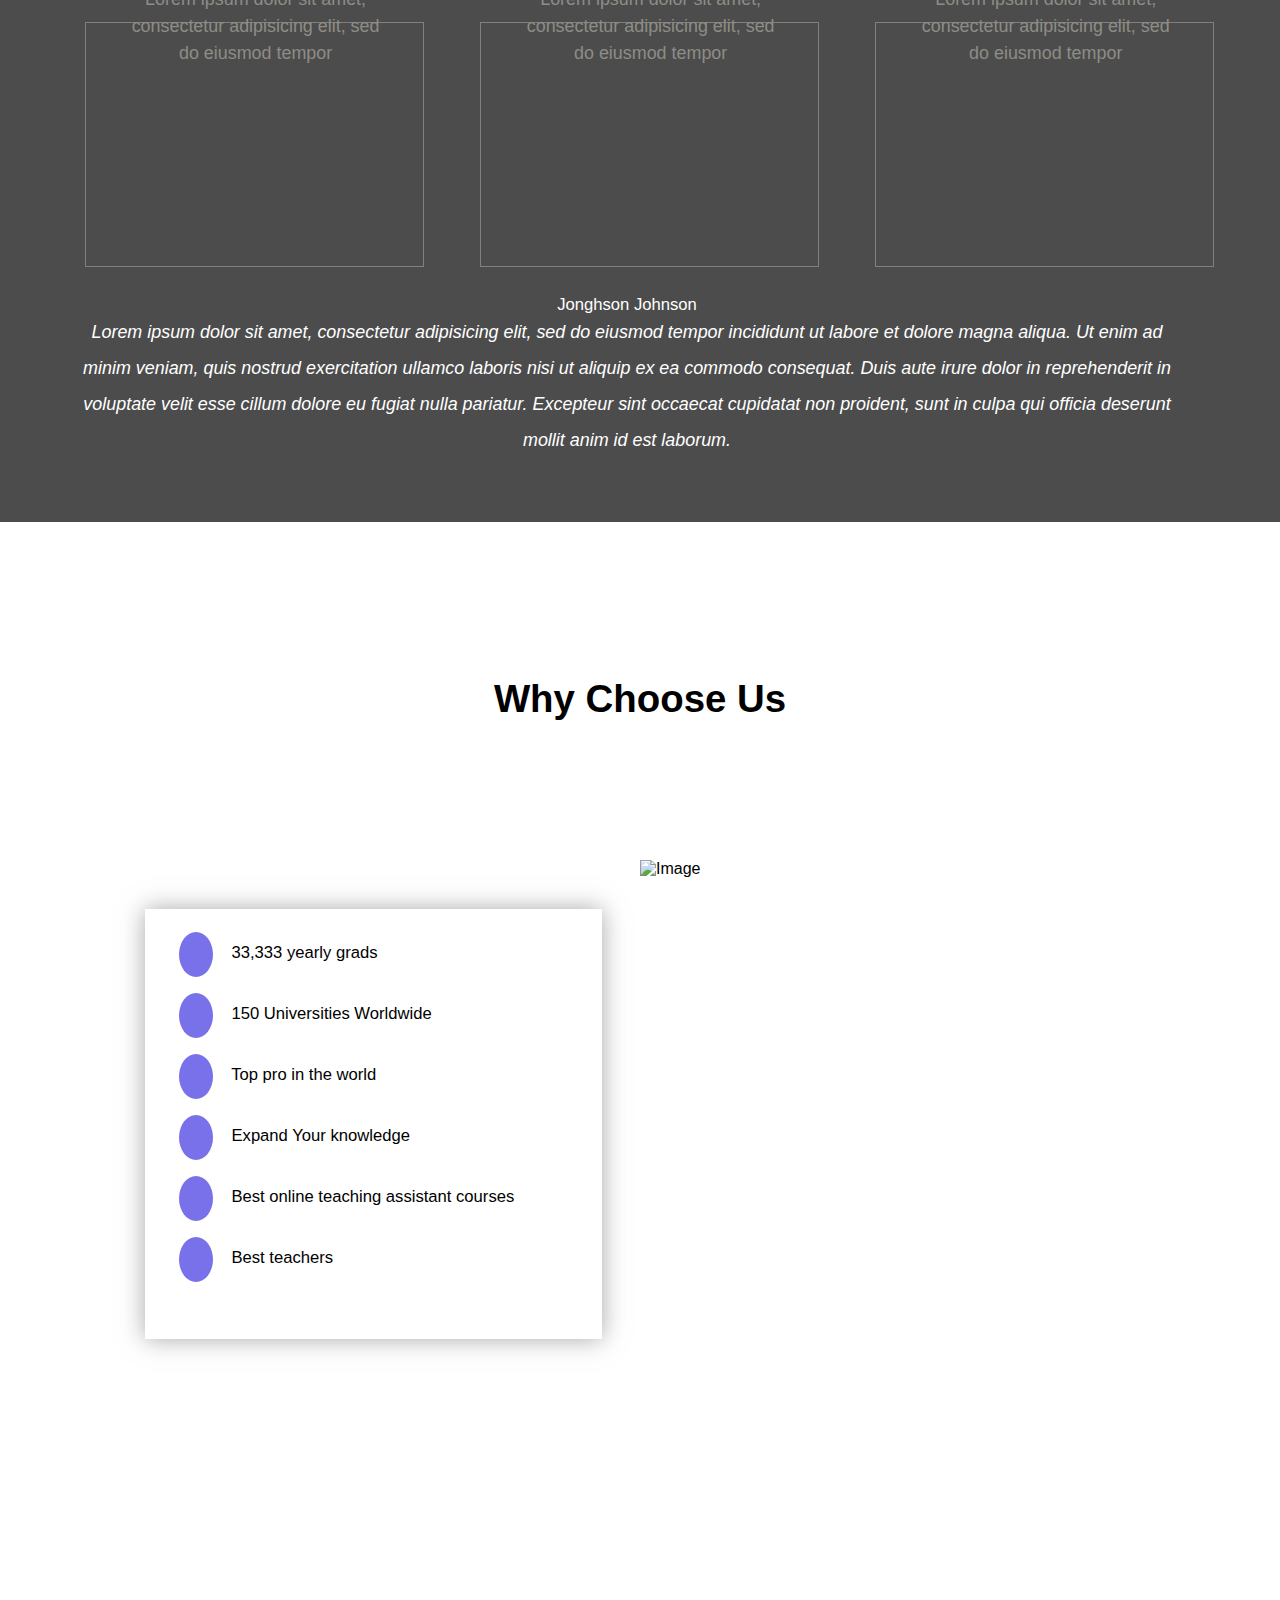
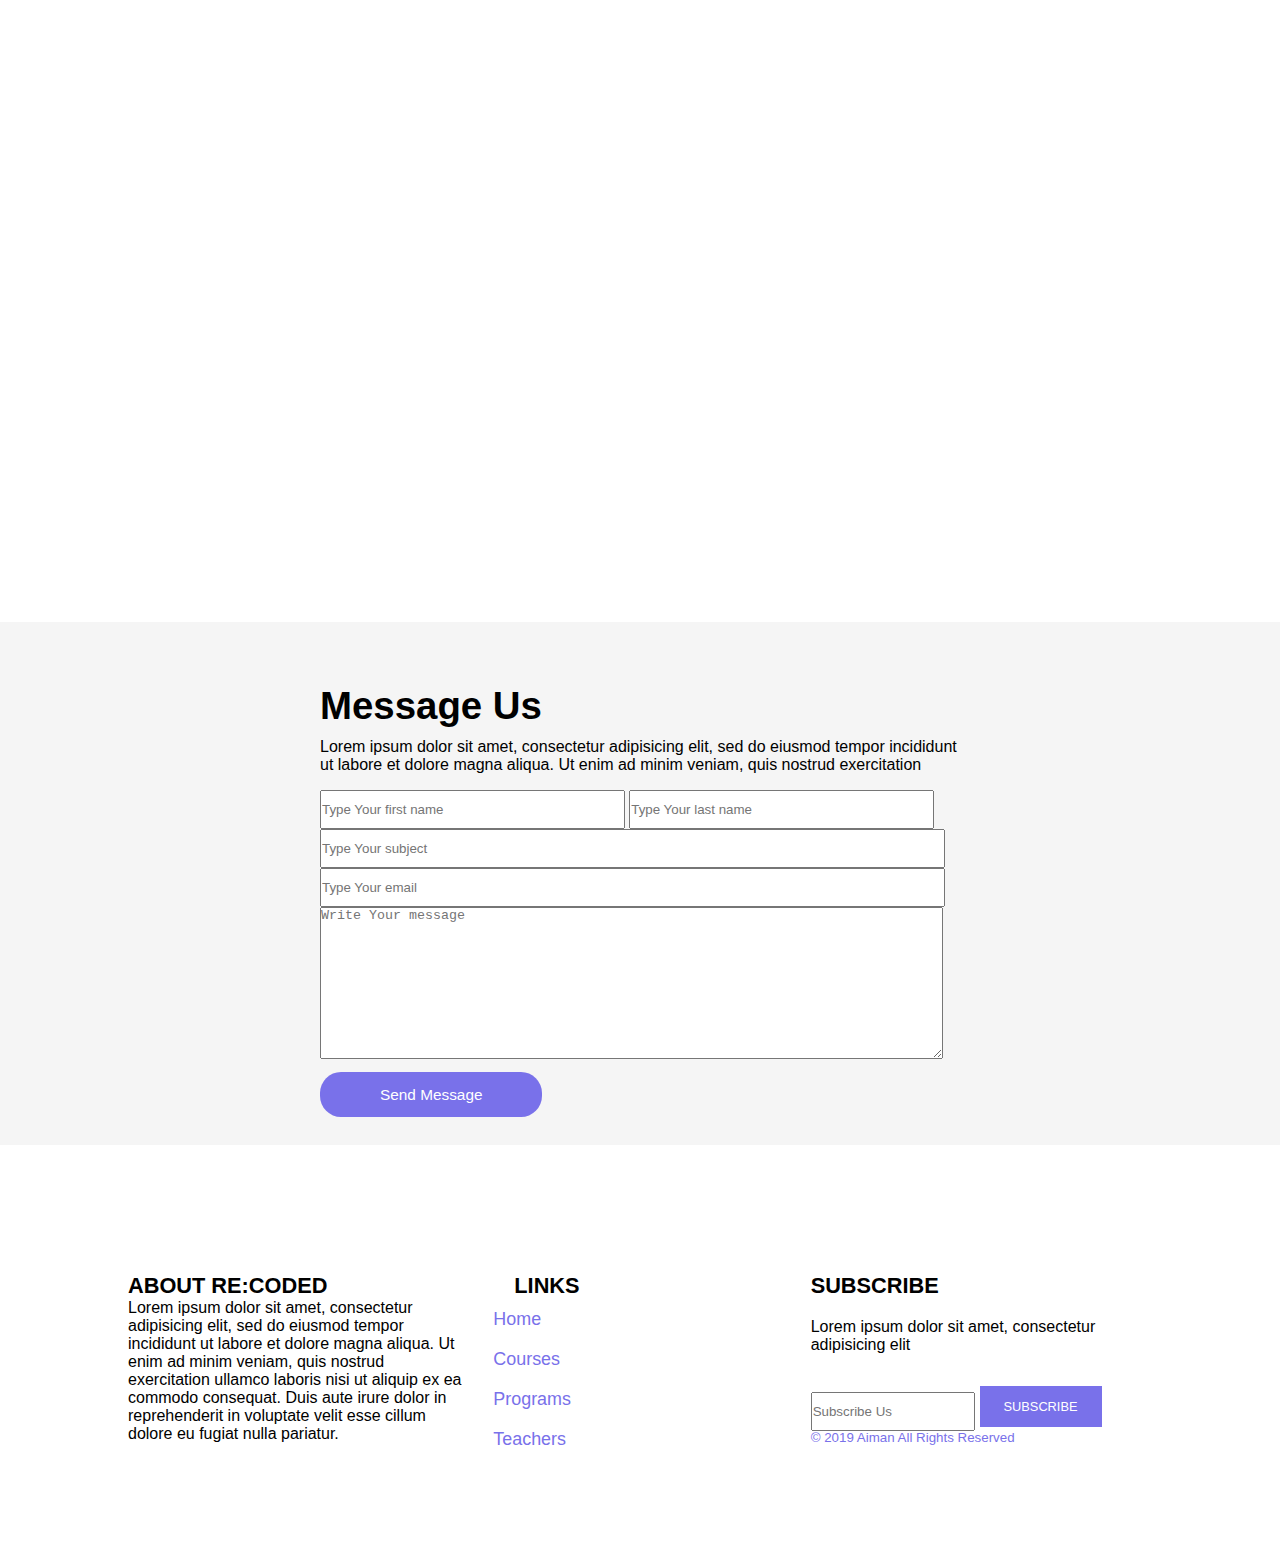
==== commit 96d20f63: "add the final page without the consideration of github.io" ====
--- a/index.html
+++ b/index.html
@@ -3,9 +3,47 @@
   <head>
     <meta charset="utf-8">
     <title>Re:Coded Landing Page</title>
-    <link rel="stylesheet" href="./css/style.css">
     <link href="//netdna.bootstrapcdn.com/twitter-bootstrap/2.3.2/css/bootstrap-combined.no-icons.min.css" rel="stylesheet">
 <link href="//netdna.bootstrapcdn.com/font-awesome/3.2.1/css/font-awesome.css" rel="stylesheet">
+    <link rel="stylesheet" href="./css/style.css">
+
+<style media="screen">
+.contact-form input{
+  width: 47%;
+  padding-top: 10px;
+  padding-bottom: 10px;
+
+
+}
+
+.subscribe input{
+  width: 47%;
+  padding-top: 10px;
+  padding-bottom: 10px;
+
+
+}
+
+input[name="subject"], input[name="email"]{
+  width: 97%;
+  padding-top: 10px;
+  padding-bottom: 10px;
+}
+
+textarea{
+  width: 97%;
+
+}
+
+.footer-links ul a li{
+  line-height: 40px;
+  font-size: 1.4vw;
+  position: relative;
+  right: 21px;
+
+}
+
+</style>
   </head>
   <body>
     <!-- start the portrait section-->
@@ -214,6 +252,10 @@
     </section>
     <!-- end the programs section-->
 
+
+
+
+
     <!-- start the teachers section-->
     <section id="programs">
       <div class="container">
@@ -228,98 +270,98 @@
 
           </div>
           <div class="col-md-12">
-            <!-- courses details start -->
-            <div class="col-md-4">
-              <div class="course-details">
-                <div class="course-img">
-                  <figure>
-                    <img src="./images/img_6.jpg" alt="Image" width="400">
-                  </figure>
-                </div>
-                <div class="course-text">
-                  <a href="#">$20</a>
-                  <p><i class="icon-time"></i> 4 Lessons / 12 weeks</p>
-                  <h3>Study Law of Physics</h3>
-                  <p class="details">Lorem ipsum dolor sit amet, consectetur adipisicing elit</p>
-                  <div class="full-details">
-                    <span class="details-bottom"><i class="icon-group"></i> 1,222 students</span>
-                    <span class="details-right">  <i class="icon-comment" name="comment"></i> 2</span>
-                  </div>
-                </div>
-              </div>
-            </div>
-            <!-- courses details end -->
-
-            <!-- courses details start -->
-            <div class="col-md-4">
-              <div class="course-details">
-                <div class="course-img">
-                  <figure>
-                    <img src="./images/img_6.jpg" alt="Image" width="400">
-                  </figure>
-                </div>
-                <div class="course-text">
-                  <a href="#">$20</a>
-                  <p><i class="icon-time"></i> 4 Lessons / 12 weeks</p>
-                  <h3>Study Law of Physics</h3>
-                  <p class="details">Lorem ipsum dolor sit amet, consectetur adipisicing elit</p>
-                  <div class="full-details">
-                    <span class="details-bottom"><i class="icon-group"></i> 1,222 students</span>
-                    <span class="details-right">  <i class="icon-comment" name="comment"></i> 2</span>
-                  </div>
-                </div>
-              </div>
-            </div>
-            <!-- courses details end -->
-
-            <!-- courses details start -->
-            <div class="col-md-4">
-              <div class="course-details">
-                <div class="course-img">
-                  <figure>
-                    <img src="./images/img_6.jpg" alt="Image" width="400">
-                  </figure>
-                </div>
-                <div class="course-text">
-                  <a href="#">$20</a>
-                  <p><i class="icon-time"></i> 4 Lessons / 12 weeks</p>
-                  <h3>Study Law of Physics</h3>
-                  <p class="details">Lorem ipsum dolor sit amet, consectetur adipisicing elit</p>
-                  <div class="full-details">
-                    <span class="details-bottom"><i class="icon-group"></i> 1,222 students</span>
-                    <span class="details-right">  <i class="icon-comment" name="comment"></i> 2</span>
-                  </div>
-                </div>
-              </div>
-            </div>
-            <!-- courses details end -->
+            <!-- teachers details start -->
+            <div class="col-md-4">
+              <div class="teachers-details">
+                <div class="teachers-img">
+                  <figure>
+                    <img src="./images/person_3.jpg" alt="Image" width="400">
+                  </figure>
+                </div>
+                <div class="teachers-text">
+                  <h1>Katleen Stone</h1>
+                  <h3>Physics Teacher</h3>
+                  <p>Lorem ipsum dolor sit amet, consectetur adipisicing elit, sed do eiusmod tempor</p>
+
+                </div>
+              </div>
+            </div>
+            <!-- teachers details end -->
+
+            <!-- teachers details start -->
+            <div class="col-md-4">
+              <div class="teachers-details">
+                <div class="teachers-img">
+                  <figure>
+                    <img src="./images/person_2.jpg" alt="Image" width="400">
+                  </figure>
+                </div>
+                <div class="teachers-text">
+                  <h1>Katleen Stone</h1>
+                  <h3>Physics Teacher</h3>
+                  <p>Lorem ipsum dolor sit amet, consectetur adipisicing elit, sed do eiusmod tempor</p>
+
+                </div>
+              </div>
+            </div>
+            <!-- teachers details end -->
+
+            <!-- teachers details start -->
+            <div class="col-md-4">
+              <div class="teachers-details">
+                <div class="teachers-img">
+                  <figure>
+                    <img src="./images/person_1.jpg" alt="Image" width="400">
+                  </figure>
+                </div>
+                <div class="teachers-text">
+                  <h1>Katleen Stone</h1>
+                  <h3>Physics Teacher</h3>
+                  <p>Lorem ipsum dolor sit amet, consectetur adipisicing elit, sed do eiusmod tempor</p>
+
+                </div>
+              </div>
+            </div>
+            <!-- teachers details end -->
+
+
             </div>
           </div>
         </div>
       </div>
     </section>
     <!-- end the teachers section-->
+
+    <section id="testimonies">
+      <div class="test-img">
+        <img src="./images/person_4.jpg" alt="">
+      </div>
+      <div class="test-text">
+        <h3>Jonghson Johnson</h3>
+        <p>Lorem ipsum dolor sit amet, consectetur adipisicing elit, sed do eiusmod tempor incididunt ut labore et dolore magna aliqua. Ut enim ad minim veniam, quis nostrud exercitation ullamco laboris nisi ut aliquip ex ea commodo consequat. Duis aute irure dolor in reprehenderit in voluptate velit esse cillum dolore eu fugiat nulla pariatur. Excepteur sint occaecat cupidatat non proident, sunt in culpa qui officia deserunt mollit anim id est laborum.</p>
+      </div>
+    </section>
 
     <!-- start the brief section-->
     <section id="brief">
       <div class="container">
         <div class="row">
           <div class="col-md-12">
-            <div class="heading">
-              <h2>Why Choose Us</h2>
-            </div>
-          </div>
-          <div class="col-md-12">
-            <h3>33,333 yearly grads</h3>
-            <h3>150 Universities Worldwide</h3>
-            <h3>Top pro in the world</h3>
-            <h3>Expand Your knowledge</h3>
-            <h3>Best online teaching assistant courses</h3>
-            <h3>Best teachers</h3>
+            <div class="heading-black">
+              <h3>Why Choose Us</h3>
+            </div>
+          </div>
+          <div class="brief-text">
+            <p><i class="icon-group"></i> &nbsp &nbsp   33,333 yearly grads</p>
+            <p><i class="icon-group"></i> &nbsp &nbsp 150 Universities Worldwide</h3>
+            <p><i class="icon-group"></i> &nbsp &nbsp Top pro in the world</p>
+            <p><i class="icon-group"></i> &nbsp &nbsp Expand Your knowledge</p>
+            <p><i class="icon-group"></i> &nbsp &nbsp Best online teaching assistant courses</p>
+            <p><i class="icon-group"></i> &nbsp &nbsp Best teachers</p>
           </div>
           <div class="col-md-12">
             <div class="brief-img">
-              <img src="https://i.ibb.co/TqFjdjt/8c18c81d1f7c-original.jpg" alt="Image" width="400">
+              <img src="./images/person_transparent.png" alt="Image" width="400">
             </div>
           </div>
         </div>
@@ -333,21 +375,21 @@
     <section id="contact-us">
       <div class="container">
         <div class="row">
-          <div class="col-md-12">
-            <div class="heading">
-              <h2>Why Choose Us</h2>
-              <p>Lorem ipsum dolor sit amet, consectetur adipisicing elit, sed do eiusmod tempor incididunt ut labore et dolore magna aliqua. Ut enim ad minim veniam, quis nostrud exercitation ullamco laboris nisi ut aliquip ex ea commodo consequat. Duis aute irure dolor in reprehenderit in voluptate velit esse cillum dolore eu fugiat nulla pariatur. Excepteur sint occaecat cupidatat non proident, sunt in culpa qui officia deserunt mollit anim id est laborum.</p>
-            </div>
+          <div class="why-us">
+            <div class="heading-black-left" dir="ltr">
+              <h3>Message Us</h3>
+            </div>
+            <p>Lorem ipsum dolor sit amet, consectetur adipisicing elit, sed do eiusmod tempor incididunt ut labore et dolore magna aliqua. Ut enim ad minim veniam, quis nostrud exercitation </p>
           </div>
           <div class="col-md-12">
             <div class="contact-form">
               <form class="" action="index.html" method="post">
-                <input type="text" name="name" value="" placeholder="Type Your first name" required><br>
+                <input type="text" name="name" value="" placeholder="Type Your first name" required>
                 <input type="text" name="name" value="" placeholder="Type Your last name" required><br>
                 <input type="text" name="subject" value="" placeholder="Type Your subject" required><br>
                 <input type="email" name="email" value="" placeholder="Type Your email" required><br>
-                <textarea name="name" rows="8" cols="80" placeholder="Write Your message" required></textarea><br>
-                <input type="submit" value="Send Message">
+                <textarea name="name" rows="10" cols="10" placeholder="Write Your message" required></textarea><br>
+                <a href="#">Send Message</a>
               </form>
             </div>
           </div>
@@ -362,15 +404,16 @@
     <section id="footer">
       <footer>
         <div class="container">
-          <div class="row">
+          <div class="whole-footer">
             <div class="col-md-12">
               <div class="footer-intro">
-                <h3>About Re:Coded</h3>
-                <p>Lorem ipsum dolor sit amet, consectetur adipisicing elit, sed do eiusmod tempor incididunt ut labore et dolore magna aliqua. Ut enim ad minim veniam, quis nostrud exercitation ullamco laboris nisi ut aliquip ex ea commodo consequat. Duis aute irure dolor in reprehenderit in voluptate velit esse cillum dolore eu fugiat nulla pariatur. Excepteur sint occaecat cupidatat non proident, sunt in culpa qui officia deserunt mollit anim id est laborum.</p>
+                <h3>ABOUT RE:CODED</h3>
+                <p>Lorem ipsum dolor sit amet, consectetur adipisicing elit, sed do eiusmod tempor incididunt ut labore et dolore magna aliqua. Ut enim ad minim veniam, quis nostrud exercitation ullamco laboris nisi ut aliquip ex ea commodo consequat. Duis aute irure dolor in reprehenderit in voluptate velit esse cillum dolore eu fugiat nulla pariatur.</p>
               </div>
             </div>
             <div class="col-md-6">
               <div class="footer-links">
+                <h3>LINKS</h3>
                 <ul>
                   <a href="#"><li>Home</li></a>
                   <a href="#"><li>Courses</li></a>
@@ -381,12 +424,13 @@
             </div>
             <div class="col-md-6">
               <div class="subscribe">
-                <h3>Subscribe</h3>
+                <h3>SUBSCRIBE</h3>
                 <p>Lorem ipsum dolor sit amet, consectetur adipisicing elit</p>
                 <form class="" action="index.html" method="post">
                   <input type="text" name="" value="" placeholder="Subscribe Us">
-                  <input type="submit" name="" value="Submit">
-                </form>
+                <a href="#">SUBSCRIBE</a>
+                 </form>
+                 <small style="">&copy 2019 Aiman All Rights Reserved</small>
               </div>
             </div>
           </div>
--- a/css/style.css
+++ b/css/style.css
@@ -136,8 +136,7 @@
 .clearfix{
   content:"";
   clear: both;
-  padding-top: 1em;
-  padding-bottom: 1em;
+
 }
 
 .portrait-text{
@@ -267,6 +266,17 @@
   padding: 75px 0px;
   padding-bottom: 173px;
 }
+
+.heading-black-left h3{
+  text-align: left;
+  color: black;
+  font-size: 3vw;
+  font-weight: 800;
+  padding: 62px 0px;
+  padding-bottom: 10px;
+
+}
+
 
 .course-details{
   width: 31.3333%;
@@ -372,7 +382,7 @@
       font-size: 1.3vw;
       font-weight: 100;
       top: -22px;
-      left: 247px;
+      left: 265px;
       width: 50px;
       border-top-right-radius: 0px;
       border-bottom-right-radius: 0px;
@@ -392,7 +402,8 @@
   font-size: 1.3vw;
   font-weight: 100;
   top: -22px;
-  left: 247px;
+  left: 265px;
+  font-size: 1vw;
   width: 50px;
   border-top-right-radius: 0px;
   border-bottom-right-radius: 0px;
@@ -464,6 +475,7 @@
 
 #programs{
 
+
 }
 
 #programs article p{
@@ -526,3 +538,365 @@
 
 
 }
+
+
+/* start teachers section */
+
+
+
+.teachers-img{
+
+}
+
+.teachers-img img{
+  width: 46%;
+  clip-path: circle(47% at 49% 47%);
+  position: relative;
+  top: -87px;
+  right: -85px;
+}
+
+.teachers-details{
+  width: 26.3333%;
+      float: right;
+      position: relative;
+      right: 38px;
+      margin: 28px;
+      transition: all .4s ease;
+      z-index: 1;
+      border-style: solid;
+      border-color: #8e8c87cf;
+      border-width: 1px;
+
+}
+
+.teachers-details:hover{
+  width: 26.3333%;
+  float: right;
+  position: relative;
+  right: 38px;
+  box-shadow: 0px 0px 5px 0px #aba4a4;
+  margin: 28px;
+  transition: all .4s ease;
+  z-index: 1;
+
+}
+
+.teachers-text h1{
+  text-align: center;
+  font-size: 1.8vw;
+  font-weight: 100;
+  position: relative;
+  top: -149px;
+}
+
+
+.teachers-text h3{
+  text-align: center;
+  top: -167px;
+  position: relative;
+  font-size: 1.3vw;
+  font-weight: 100;
+  color: #8e8c87cf;
+}
+
+
+.teachers-text p{
+  text-align: center;
+  position: relative;
+  top: -164px;
+  width: 77%;
+  right: -40px;
+  font-weight: 100;
+  font-size: 1.4vw;
+  color: #8e8c87;
+  line-height: 1.5;
+
+}
+
+.teachers-text{
+  height: 25vh;
+  position: relative;
+  top: 62px;
+
+}
+
+
+/* start testimonies section */
+
+#testimonies{
+  background-color: #4c4c4c;
+
+}
+
+.test-img{
+
+}
+
+
+.test-img img{
+  width: 18%;
+  clip-path: circle(47% at 49% 47%);
+  position: relative;
+  top: 60px;
+  left: 493px;
+
+}
+
+.test-text{
+  margin: 80px;
+    position: relative;
+    left: -13px;
+    text-align: center;
+    padding-bottom: 4em;
+
+}
+
+.test-text p{
+  color: white;
+  font-style: italic;
+  line-height: 2;
+  font-size: 1.4vw;
+  font-weight: 100;
+
+
+}
+
+.test-text h3{
+  color: white;
+  font-size: 1.3vw;
+  font-weight: 100;
+
+}
+
+
+/* start features */
+
+#brief{
+  background-image: url(../images/blob_1.svg), url(../images/blob_2.svg);
+  background-repeat: no-repeat;
+  background-position: 115% 4%, -25% 93%;
+  height: 180vh;
+
+}
+
+.brief-img{
+  width: 100%;
+
+}
+
+.brief-img img{
+  width: 50%;
+  float: right;
+  top: -29em;
+  position: relative;
+
+}
+
+.brief-text i{
+  background-color: #7971ea;
+  color: white;
+  padding: 17px;
+  border-radius: 50%;
+  font-size: .8vw;
+}
+
+.brief-text{
+  background-color: white;
+      width: 31%;
+      position: relative;
+      top: 15px;
+      left: 145px;
+      padding: 30px;
+      box-shadow: 0px 0px 23px 0px #808080b0;
+}
+
+.brief-text p{
+  font-size: 1.3vw;
+  margin: 4px;
+  padding-bottom: 37px;
+}
+
+/* start contact us */
+#contact-us{
+  background-color: whitesmoke;
+}
+
+.why-us{
+  position: relative;
+  left: 25%;
+  width: 50%;
+
+}
+
+.why-us p{
+  width: 100%;
+
+}
+
+.contact-form{
+  width: 50%;
+    position: relative;
+    left: 25%;
+    padding-top: 1em;
+    padding-bottom: 4em;
+
+}
+
+.contact-form a{
+  position: relative;
+      transition: all 1s ease;
+      text-decoration: none;
+      color: white;
+      background-color: rgb(121, 113, 234);
+      border-radius: 21px;
+      padding: 14px;
+      padding-right: 60px;
+      padding-left: 60px;
+      font-size: 1.2vw;
+      font-weight: 100;
+      top: 23px;
+      left: 0%;
+      width: 50px;
+}
+.contact-formt a:hover{
+  position: relative;
+  transition: all 1s ease;
+  text-decoration: none;
+  color: white;
+  background-color: rgb(121, 113, 234);
+  border-radius: 21px;
+  padding: 14px;
+  padding-right: 60px;
+  padding-left: 60px;
+  font-size: 1.32vw;
+  font-weight: 100;
+  top: 23px;
+  left: 0%;
+  width: 50px;
+}
+
+
+
+/* start footer section */
+
+#footer{
+  display: inline-block;
+  padding-bottom: 6em;
+
+
+}
+
+.footer-intro{
+  float: left;
+  width: 33.3333%;
+
+}
+
+.footer-intro h3 {
+    font-size: 1.7vw;
+    font-weight: 800;
+}
+
+.footer-links{
+  float: left;
+  width: 33.3333%;
+  position: relative;
+  right: -45px;
+
+}
+
+.footer-links h3{
+  font-size: 1.7vw;
+  font-weight: 800;
+}
+
+
+.footer-links ul{
+  list-style: none;
+
+}
+
+.footer-links ul a{
+  text-decoration: none;
+  color: #7971ea;
+
+}
+
+
+.footer-links ul a li{
+  line-height: 40px;
+font-size: 1.4vw;
+position: relative;
+right: 21px;
+
+}
+
+.subscribe{
+  float: left;
+  width: 33.3333%;
+
+
+}
+
+.subscribe h3{
+  font-size: 1.7vw;
+  font-weight: 800;
+}
+
+.whole-footer{
+  margin: 10%;
+  padding-bottom: 4em;
+}
+
+
+.subscribe a{
+  position: relative;
+  transition: all 1s ease;
+  text-decoration: none;
+  color: white;
+  background-color: rgb(121, 113, 234);
+  border-radius: 0px;
+  padding: 13px;
+  padding-right: 24px;
+  padding-left: 24px;
+  font-size: 1vw;
+  font-weight: 100;
+  top: -5px;
+  left: 0%;
+  width: 50px;
+}
+
+
+.subscribe a:hover{
+  position: relative;
+  transition: all 1s ease;
+  text-decoration: none;
+  color: white;
+  background-color: rgb(121, 113, 234);
+  border-radius: 0px;
+  padding: 13px;
+  padding-right: 24px;
+  padding-left: 24px;
+  font-size: 1vw;
+  font-weight: 100;
+  top: -5px;
+  left: 0%;
+  width: 50px;
+}
+
+.subscribe form{
+  position: relative;
+top: 57px;
+}
+
+.subscribe p{
+  position: relative;
+top: 19px;
+}
+
+.subscribe small{
+  color: #7971ea;
+  position: relative;
+  top: 54px;
+}
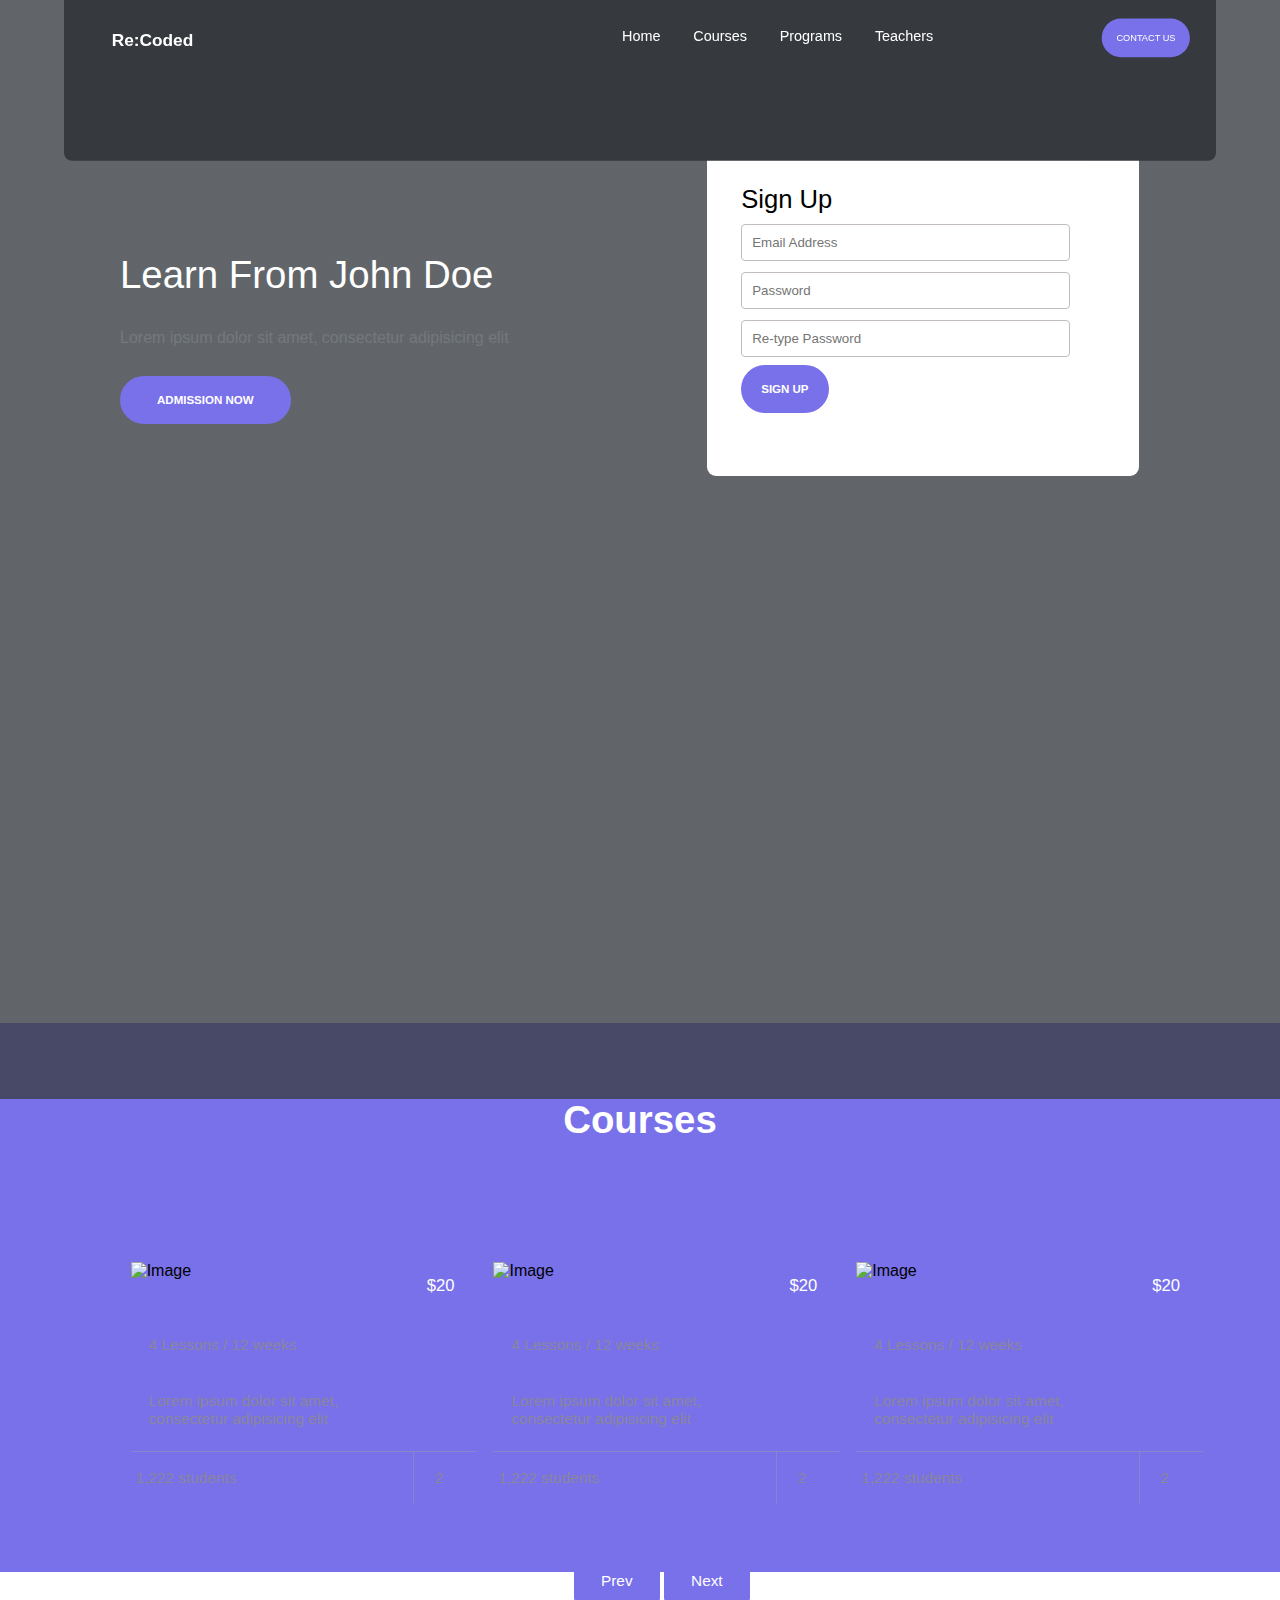
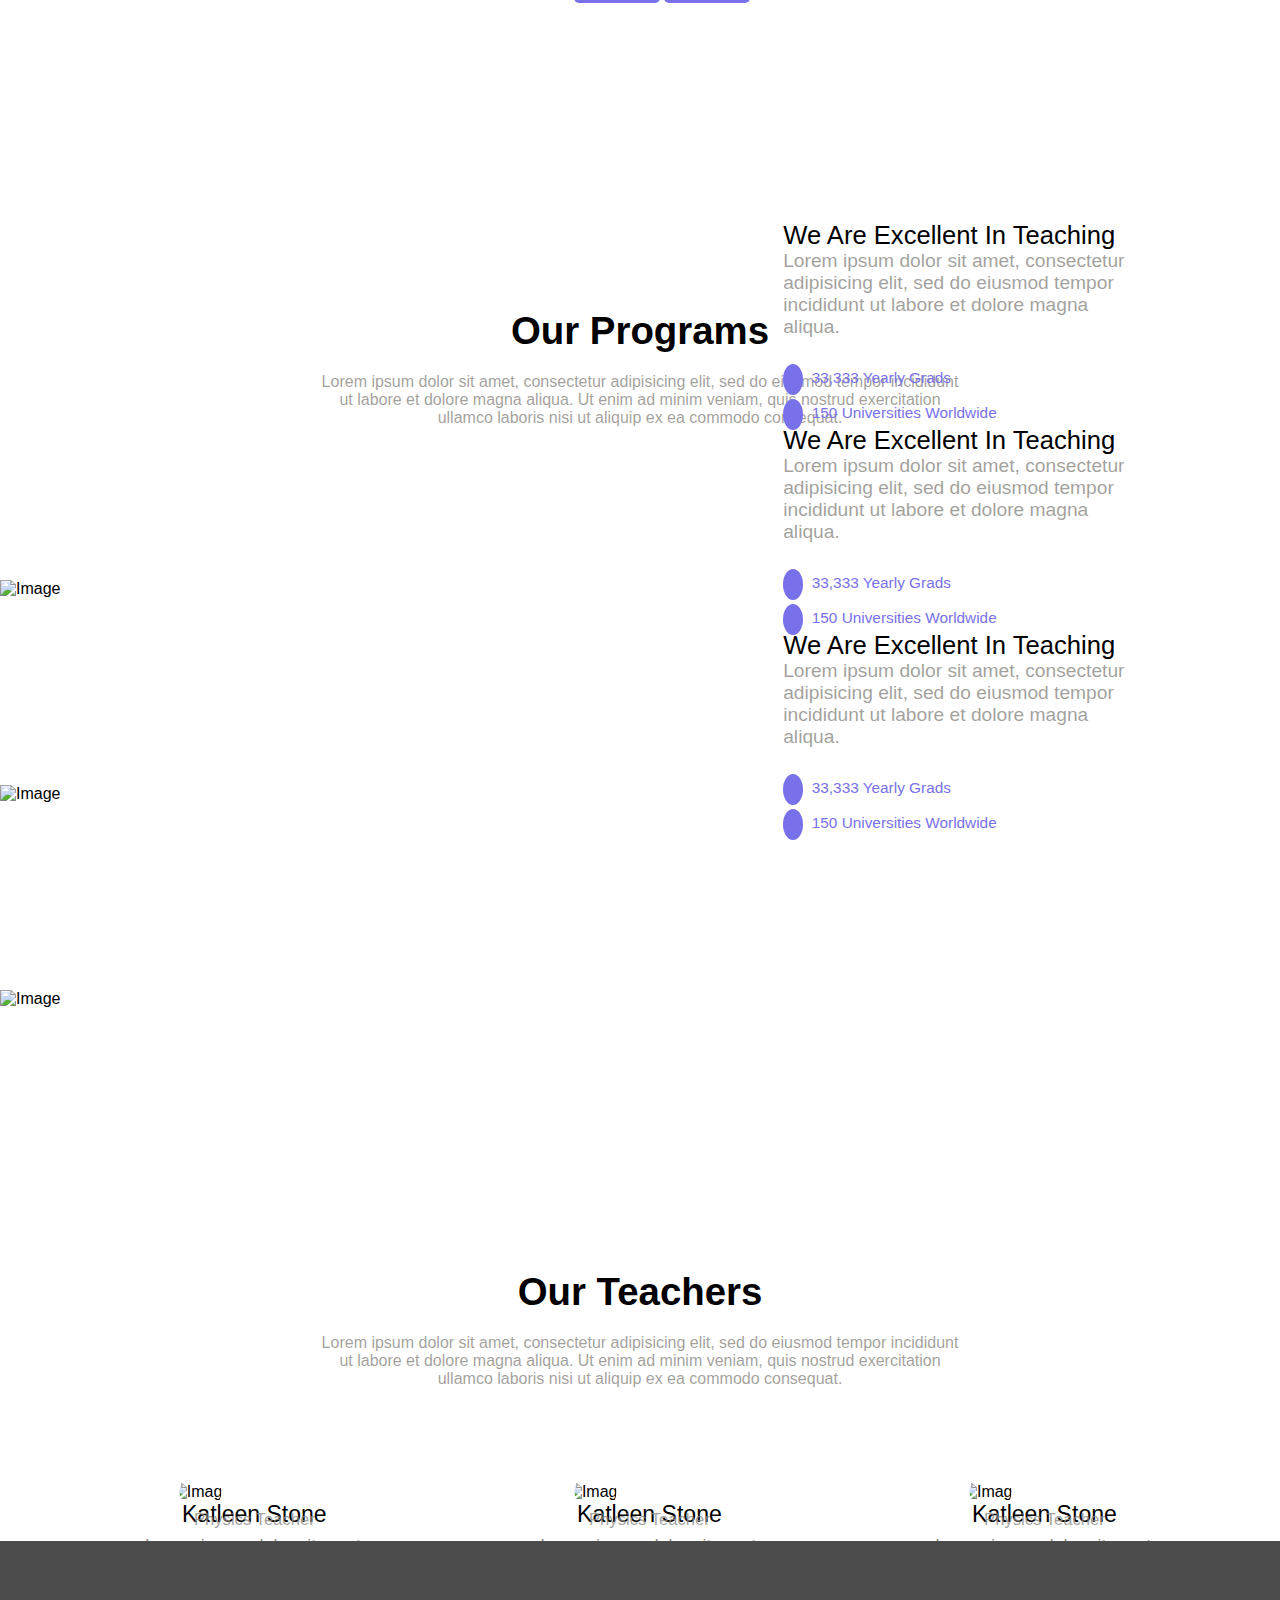
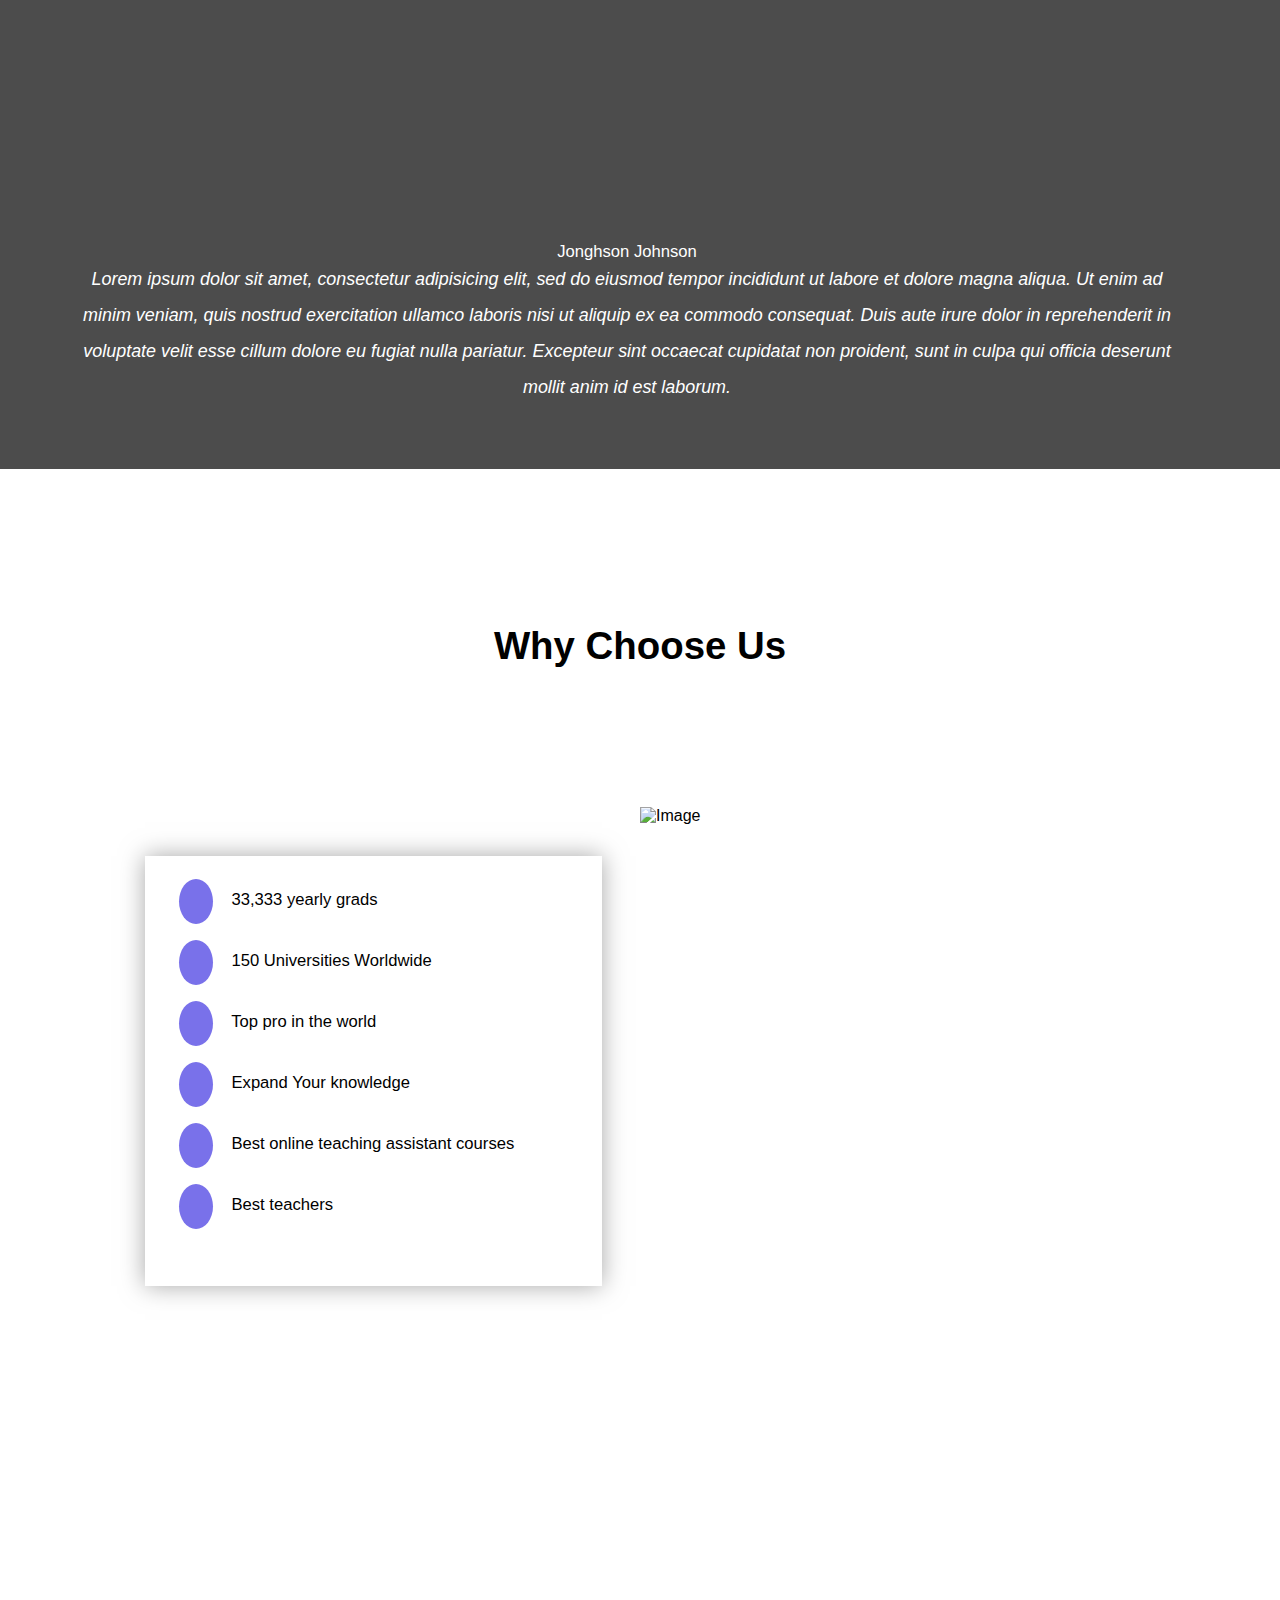
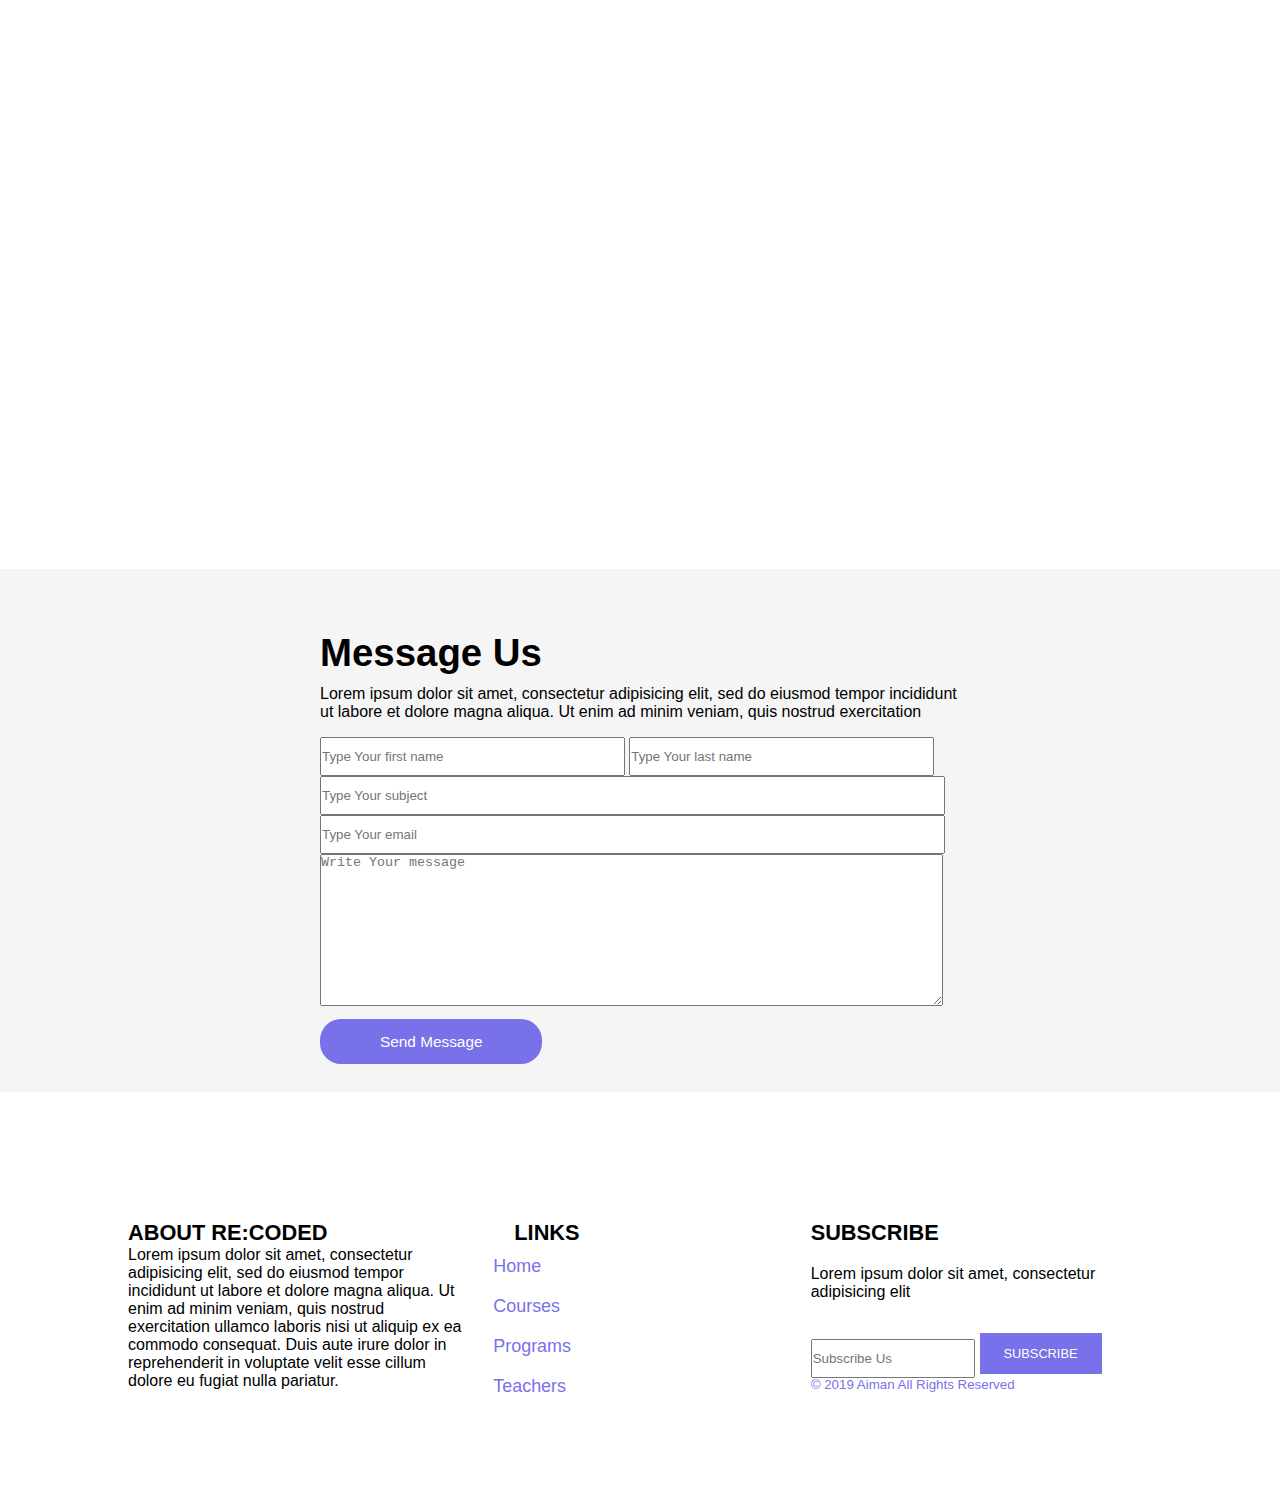
==== commit d5bd9221: "adding the courses page and new update for the index one" ====
--- a/index.html
+++ b/index.html
@@ -42,15 +42,34 @@
   right: 21px;
 
 }
+header{
+  position: fixed;
+  z-index: 999;
+
+}
+
+
 
 </style>
+
+<script type="text/javascript">
+window.onscroll = () => {
+  const nav = document.querySelector('#whole-nav');
+  if(this.scrollY >= 100) nav.className = 'whole-nav'; else nav.className = 'scroll';
+};
+
+</script>
+
+
+
+
   </head>
   <body>
     <!-- start the portrait section-->
     <section id="portrait">
       <div class="container">
         <div class="row">
-          <div class="col-md-">
+          <div id="whole-nav">
             <header>
               <div class="logo">
                 <a href="https://www.re-coded.com">Re:Coded</a>
@@ -67,6 +86,7 @@
                 </nav>
               </div>
             </header>
+          </div>
             <div class="portrait-text">
               <h1>Learn From John Doe</h1>
               <p>Lorem ipsum dolor sit amet, consectetur adipisicing elit</p>
@@ -81,7 +101,6 @@
                 <a href="#">SIGN UP</a>
               </form>
             </div>
-          </div>
         </div>
       </div>
     </section>
@@ -104,9 +123,9 @@
             <div class="col-md-4">
               <div class="course-details">
                 <div class="course-img">
-                  <figure>
+
                     <img src="./images/img_1.jpg" alt="Image" width="400">
-                  </figure>
+
                 </div>
                 <div class="course-text">
                   <a href="#">$20</a>
@@ -125,9 +144,9 @@
             <div class="col-md-4">
               <div class="course-details">
                 <div class="course-img">
-                  <figure>
+
                     <img src="./images/img_2.jpg" alt="Image" width="400">
-                  </figure>
+
                 </div>
                 <div class="course-text">
                   <a href="#">$20</a>
@@ -146,9 +165,9 @@
             <div class="col-md-4">
               <div class="course-details">
                 <div class="course-img">
-                  <figure>
+
                     <img src="./images/img_6.jpg" alt="Image" width="400">
-                  </figure>
+
                 </div>
                 <div class="course-text">
                   <a href="#">$20</a>
@@ -274,9 +293,9 @@
             <div class="col-md-4">
               <div class="teachers-details">
                 <div class="teachers-img">
-                  <figure>
+
                     <img src="./images/person_3.jpg" alt="Image" width="400">
-                  </figure>
+
                 </div>
                 <div class="teachers-text">
                   <h1>Katleen Stone</h1>
@@ -292,9 +311,9 @@
             <div class="col-md-4">
               <div class="teachers-details">
                 <div class="teachers-img">
-                  <figure>
+
                     <img src="./images/person_2.jpg" alt="Image" width="400">
-                  </figure>
+
                 </div>
                 <div class="teachers-text">
                   <h1>Katleen Stone</h1>
@@ -310,9 +329,9 @@
             <div class="col-md-4">
               <div class="teachers-details">
                 <div class="teachers-img">
-                  <figure>
+
                     <img src="./images/person_1.jpg" alt="Image" width="400">
-                  </figure>
+
                 </div>
                 <div class="teachers-text">
                   <h1>Katleen Stone</h1>
@@ -440,5 +459,8 @@
     <!-- end the footer section-->
 
 
+
+
+
   </body>
 </html>
--- a/css/style.css
+++ b/css/style.css
@@ -9,7 +9,8 @@
 
 body{
   font-family: sans-serif;
-
+  z-index: -1;
+  position: relative;
 }
 
 
@@ -18,15 +19,16 @@
 #navbar{
   background-color: transparent;
   z-index: 1000;
-  position: relative;
 
 }
 
 .navbar{
   float: right;
   position: relative;
-  top: 19px;
-  right: 48px;
+  top: 12px;
+  right: -50em;
+  z-index: 99999;
+
 }
 
 .logo{
@@ -34,18 +36,45 @@
   margin: 53px;
   position: relative;
   top: 27px;
+  z-index: 1000;
 }
 
 .logo a{
   text-decoration: none;
-  color: white;
   font-weight: 900;
   font-size: 1.5vw;
-
-}
+  color: white;
+
+
+}
+
 
 .navbar nav ul{
   list-style: none;
+
+
+}
+#whole-nav{
+  background-color: #363a3f;
+  width: 100%;
+  position: fixed;
+  z-index: 998;
+  height: 25vh;
+  transition: all 1s ease;
+  transform: scale(.9);
+  border-radius: 9px;
+
+}
+
+#whole-nav.scroll{
+  background-color: transparent;
+  width: 100%;
+  position: fixed;
+  z-index: 998;
+  height: 25vh;
+  transition: all 1s ease;
+  transform: scale(1);
+
 
 }
 
@@ -128,7 +157,7 @@
   background-repeat: no-repeat;
   background-image: linear-gradient(rgba(58, 63, 69,0.8), rgba(58, 63, 69,0.8)), url(../images/hotel3.jpg);
   width: 100%;
-  height: 132vh;
+  height: 128vh;
   z-index: -1;
   position: absolute;
 }
@@ -142,7 +171,7 @@
 .portrait-text{
   width: 50%;
   position: relative;
-  top: 184px;
+  top: 306px;
   right: -120px;
 }
 
@@ -189,14 +218,14 @@
 }
 
 .portrait-sign{
-  width: 27%;
+  width: 30%;
   float: right;
   background-color: white;
   padding: 1.5em;
   border-radius: 9px;
   position: relative;
   right: 11%;
-  top: -46px;
+  top: 60px;
   padding-bottom: 5em;
 
 }
@@ -226,12 +255,96 @@
   margin-bottom: 1px;
 } */
 
+
+
+
+/* strart portrait course */
+
+/* start new portrait-course section */
+
+#portrait-course{
+  /* background-color: white; */
+  background-image: url(../images/img_2_big.jpg);
+  background-size: cover;
+  background-repeat: no-repeat;
+  width: 100%;
+  height: 43vh;
+  position: relative;
+  top: -53px;
+  overflow: visible;
+  z-index: 1;
+  background-position: 0px 0px;
+  padding-bottom: 11em;
+
+
+}
+
+
+#portrait-course:before{
+  top: 0;
+  content: "";
+  left: 0;
+  right: 0;
+  display: block;
+  background-repeat: no-repeat;
+  background-image: linear-gradient(rgba(58, 63, 69,0.8), rgba(58, 63, 69,0.8)), url(../images/hotel3.jpg);
+  width: 100%;
+  height: 71vh;
+  z-index: -1;
+  position: absolute;
+}
+
+.clearfix{
+  content:"";
+  clear: both;
+
+}
+
+.portrait-course-text{
+  width: 100%;
+  position: relative;
+  top: 207px;
+  text-align: center;
+}
+
+.portrait-course-text h1{
+  font-size: 3vw;
+  color: white;
+  font-weight: 800;
+}
+
+.portrait-course-text p{
+  /* color: #74797d; */
+  padding: 1em 0;
+  position: relative;
+  top: 0;
+  font-size: 1.5vw;
+  color: #b7b7b7;
+  font-weight: 100;
+
+}
+
+.portrait-course-text a {
+  position: relative;
+  transition: all 1s ease;
+  text-decoration: none;
+  color: white;
+  background-color: rgb(121, 113, 234);
+  border-radius: 27px;
+  padding: 18px;
+  padding-right: 37px;
+  padding-left: 37px;
+  font-size: .9vw;
+  font-weight: 700;
+  top: 11px;
+}
+
 /* start courses section */
 
 #courses{
-top: -53px;
-position: relative;
-z-index: 1;
+  top: -53px;
+  position: relative;
+  z-index: -1;
 
 }
 
@@ -563,7 +676,7 @@
       right: 38px;
       margin: 28px;
       transition: all .4s ease;
-      z-index: 1;
+      z-index: -1;
       border-style: solid;
       border-color: #8e8c87cf;
       border-width: 1px;
@@ -783,6 +896,16 @@
 #footer{
   display: inline-block;
   padding-bottom: 6em;
+  width: 100%;
+
+
+}
+
+#footer-courses{
+  display: inline-block;
+  padding-bottom: 6em;
+  background-color: whitesmoke;
+  width: 100%;
 
 
 }
@@ -900,3 +1023,563 @@
   position: relative;
   top: 54px;
 }
+
+#courses-desc{
+  width: 90%;
+  position: relative;
+  right: -75px;
+  padding-bottom: 7em;
+
+}
+
+
+#courses-desc .disc{
+
+  width: 100%;
+      color: gray;
+      font-size: 1.4vw;
+      line-height: 1.6;
+      padding-top: 0em;
+}
+
+#courses-desc p{
+      color: gray;
+      font-size: 1.4vw;
+      line-height: 1.6;
+      padding-top: 2em;
+}
+
+
+.course-desc{
+  width: 60%;
+}
+
+.teachers-aside-img{
+
+}
+
+.teachers-aside-img img{
+  width: 32%;
+  clip-path: circle(47% at 49% 47%);
+  position: relative;
+  top: 93px;
+  right: -101px;
+}
+
+.teachers-aside-details{
+  width: 25%;
+  float: right;
+  position: absolute;
+  transition: all .4s ease;
+  z-index: -1;
+  border-style: solid;
+  border-color: #8e8c87cf;
+  border-width: 1px;
+  top: 34em;
+  left: 62em;
+
+}
+
+
+
+.teachers-aside-text h1{
+  text-align: center;
+      font-size: 1.8vw;
+      font-weight: 100;
+      position: relative;
+      top: -139px;
+}
+
+.teachers-aside-text h3{
+  text-align: center;
+  font-size: 1.8vw;
+  font-weight: 100;
+  position: relative;
+  top: -255px;
+  font-size: 1.4vw;
+  border-bottom-style: solid;
+  border-bottom-width: 1px;
+  border-bottom-color: lightgray;
+  padding-bottom: 1em;
+}
+
+
+
+.teachers-aside-text p{
+  text-align: center;
+      position: relative;
+      top: -123px;
+      width: 77%;
+      right: -40px;
+      font-weight: 100;
+      font-size: 1.4vw;
+      color: #8e8c87;
+      line-height: 1.5;
+
+}
+
+.teachers-aside-text{
+  height: 43vh;
+  position: relative;
+  top: 155px;
+
+}
+
+.title h3{
+  font-size: 2.2vw;
+  font-weight: 100;
+  font-size: 2.2vw;
+  font-weight: 100;
+  position: relative;
+  top: 12px;
+
+}
+
+.images-para{
+  display: inline-block;
+}
+.images-para img{
+  width: 48%;
+  margin: 1%;
+}
+
+.images-para img:nth-child(2){
+float: right;
+}
+
+
+.admission a{
+  position: relative;
+      transition: all 1s ease;
+      text-decoration: none;
+      color: white;
+      background-color: rgb(121, 113, 234);
+      border-radius: 5px;
+      padding: 14px;
+      padding-right: 27px;
+      padding-left: 27px;
+      font-size: 1.2vw;
+      font-weight: 100;
+      top: 5px;
+      width: 50px;
+}
+
+.admission{
+  padding-top: 1em;
+  padding-bottom: 1em;
+}
+.admission a:hover{
+  position: relative;
+  transition: all 1s ease;
+  text-decoration: none;
+  color: white;
+  background-color: rgb(121, 113, 234);
+  border-radius: 5px;
+  padding: 14px;
+  padding-right: 27px;
+  padding-left: 27px;
+  font-size: 1.32vw;
+  font-weight: 100;
+  top: 5px;
+  width: 50px;
+}
+
+
+
+.whole-comments{
+  padding-top: 4em;
+}
+
+.whole-comments h1{
+  font-size: 2vw;
+  font-weight: 100;
+
+}
+
+.table-profile-comment{
+
+}
+
+figure img{
+  width: 73%;
+  border-style: hidden;
+  border-radius: 50%;
+}
+
+figure{
+  width: 10%;
+
+}
+
+.comment-text{
+  float: right;
+  width: 88%;
+  position: relative;
+  top: -71px;
+  left: -28px;
+
+}
+
+.comment-text h3{
+  font-size: 1.5vw;
+  font-weight: 100;
+
+}
+
+.comment-text p{
+  width: 60%;
+  float: left;
+
+}
+
+.comment-text p:nth-child(2) {
+    position: relative;
+    top: -47px;
+
+}
+
+.comment-text p:nth-child(3) {
+    position: relative;
+    top: -88px;
+}
+
+
+
+
+
+.comment-text a{
+  position: relative;
+  top: 11em;
+  right: 41.8em;
+  background-color: lightgray;
+  padding: .8em;
+  text-decoration: none;
+  color: black;
+  padding-top: .7em;
+  padding-bottom: .7em;
+
+
+}
+
+.whole-comments > .table-profile-comment:nth-child(6), .whole-comments > .table-profile-comment:nth-child(7), .whole-comments > .table-profile-comment:nth-child(8){
+  margin-left: 80px;
+  overflow-x: hidden;
+}
+}
+
+ .whole-comments > .table-profile-comment:nth-child(8){
+  margin-left: 120px;
+  overflow-x: hidden;
+}
+
+.table-profile-comment{
+
+}
+
+.add-comment h3{
+  font-size: 2vw;
+    font-weight: 100;
+    width: 50%;
+
+
+}
+
+.add-comment{
+
+}
+
+.add-comment form{
+  background-color: whitesmoke;
+  width: 60%;
+  padding-bottom: 13em;
+
+}
+
+.add-comment form p{
+  position: relative;
+    right: -32px;
+    top: 34px;
+
+}
+
+.add-comment form a{
+  position: relative;
+      transition: all 1s ease;
+      text-decoration: none;
+      color: white;
+      background-color: rgb(121, 113, 234);
+      border-radius: 5px;
+      padding: 14px;
+      padding-right: 27px;
+      padding-left: 27px;
+      font-size: 1.2vw;
+      font-weight: 100;
+      top: 94px;
+      width: 50px;
+      right: -27px;
+
+}
+
+.add-comment form input{
+  width: 88%;
+  margin: 2em;
+  padding: .5em;
+  margin-bottom: -52px;
+
+
+}
+
+.add-comment form textarea{
+  padding-bottom: 6em;
+  position: relative;
+  top: 72px;
+  right: -29px;
+  width: 88%;
+}
+
+
+/* start more courses */
+
+
+#more-courses{
+  top: -53px;
+  position: relative;
+  z-index: -1;
+
+}
+
+#more-courses:before{
+  background-color: #353a40;
+  top: -53px;
+  position: relative;
+  z-index: -1;
+  content: "";
+  height: 61vh;
+  width: 100%;
+  position: absolute;
+  top: 0;
+  left: 0;
+
+}
+
+.heading-white h3{
+  text-align: center;
+  color: white;
+  font-size: 3vw;
+  font-weight: 800;
+  padding: 75px 0px;
+  padding-bottom: 173px;
+}
+
+.heading-black h3{
+  text-align: center;
+  color: black;
+  font-size: 3vw;
+  font-weight: 800;
+  padding: 75px 0px;
+  padding-bottom: 173px;
+}
+
+.heading-black-left h3{
+  text-align: left;
+  color: black;
+  font-size: 3vw;
+  font-weight: 800;
+  padding: 62px 0px;
+  padding-bottom: 10px;
+
+}
+
+
+.more-course-details{
+  width: 31.3333%;
+  float: right;
+  position: relative;
+  right: -22px;
+  margin: 10px;
+  transition: all .4s ease;
+  z-index: 1;
+
+
+}
+
+.more-course-details:hover{
+  width: 31.3333%;
+  float: right;
+  position: relative;
+  right: -22px;
+  box-shadow: 0px 0px 5px 0px #aba4a4;
+  margin: 10px;
+  transition: all .4s ease;
+  z-index: 1;
+
+}
+
+.whole-more-more-courses {
+  margin: 93px;
+  position: relative;
+  top: -156px;
+
+
+}
+
+.more-course-img{
+
+}
+
+.more-course-img img{
+  width: 100%;
+}
+
+.more-course-text{
+  margin: 18px;
+
+
+}
+
+.more-course-text h3{
+  color: #7971ea;
+  font-weight: 100;
+  font-size: 1.6vw;
+
+}
+
+.more-course-text p{
+  color: #8e8c87cf;
+  font-size: 1.2vw;
+  padding: 18px 0px;
+}
+
+.more-course-text span{
+  color: #8e8c87cf;
+      font-size: 1.2vw;
+      padding: 18px 0px;
+      float: left;
+      display: inline-block;
+      position: relative;
+      padding-left: 5px;
+}
+
+.details{
+
+  position: relative;
+  width: 80%;
+  top: -22px;
+
+}
+
+.details-bottom{
+  position: relative;
+  width: 80%;
+  top: -22px;
+
+}
+
+.details-right{
+  top: -22px;
+  border-left-style: solid;
+  border-left-width: 1px;
+  border-left-color: #a3a29e5e;
+}
+
+.more-course-text a{
+  position: relative;
+      transition: all 1s ease;
+      text-decoration: none;
+      color: white;
+      background-color: rgb(121, 113, 234);
+      border-radius: 5px;
+      padding: 14px;
+      padding-right: 13px;
+      padding-left: 13px;
+      font-size: 1.3vw;
+      font-weight: 100;
+      top: -22px;
+      left: 265px;
+      width: 50px;
+      border-top-right-radius: 0px;
+      border-bottom-right-radius: 0px;
+
+}
+
+.more-course-text a:hover{
+  position: relative;
+  transition: all 1s ease;
+  text-decoration: none;
+  color: white;
+  background-color: rgb(121, 113, 234);
+  border-radius: 5px;
+  padding: 14px;
+  padding-right: 13px;
+  padding-left: 13px;
+  font-size: 1.3vw;
+  font-weight: 100;
+  top: -22px;
+  left: 265px;
+  font-size: 1vw;
+  width: 50px;
+  border-top-right-radius: 0px;
+  border-bottom-right-radius: 0px;
+
+}
+
+.full-details{
+  border-top-style: solid;
+  padding-top: 21px;
+  border-top-color: #a3a29e5e;
+  border-top-width: 1px;
+  width: 113%;
+  display: inline-block;
+  position: relative;
+  right: 18px;
+  top: -21px;
+  margin-bottom: -66px;
+
+}
+
+
+
+i[name="comment"]{
+  padding-right: 4px;
+  padding-left: 12px;
+}
+
+.prev-next a{
+  position: relative;
+      transition: all 1s ease;
+      text-decoration: none;
+      color: white;
+      background-color: rgb(121, 113, 234);
+      border-radius: 5px;
+      padding: 14px;
+      padding-right: 27px;
+      padding-left: 27px;
+      font-size: 1.2vw;
+      font-weight: 100;
+      top: 50%;
+      left: 50%;
+      width: 50px;
+}
+.prev-next a:hover{
+  position: relative;
+  transition: all 1s ease;
+  text-decoration: none;
+  color: white;
+  background-color: rgb(121, 113, 234);
+  border-radius: 5px;
+  padding: 14px;
+  padding-right: 27px;
+  padding-left: 27px;
+  font-size: 1.32vw;
+  font-weight: 100;
+  top: 50%;
+  left: 50%;
+  width: 50px;
+}
+
+.prev-next{
+  position: relative;
+  top: 58px;
+  right: 66px;
+
+}
